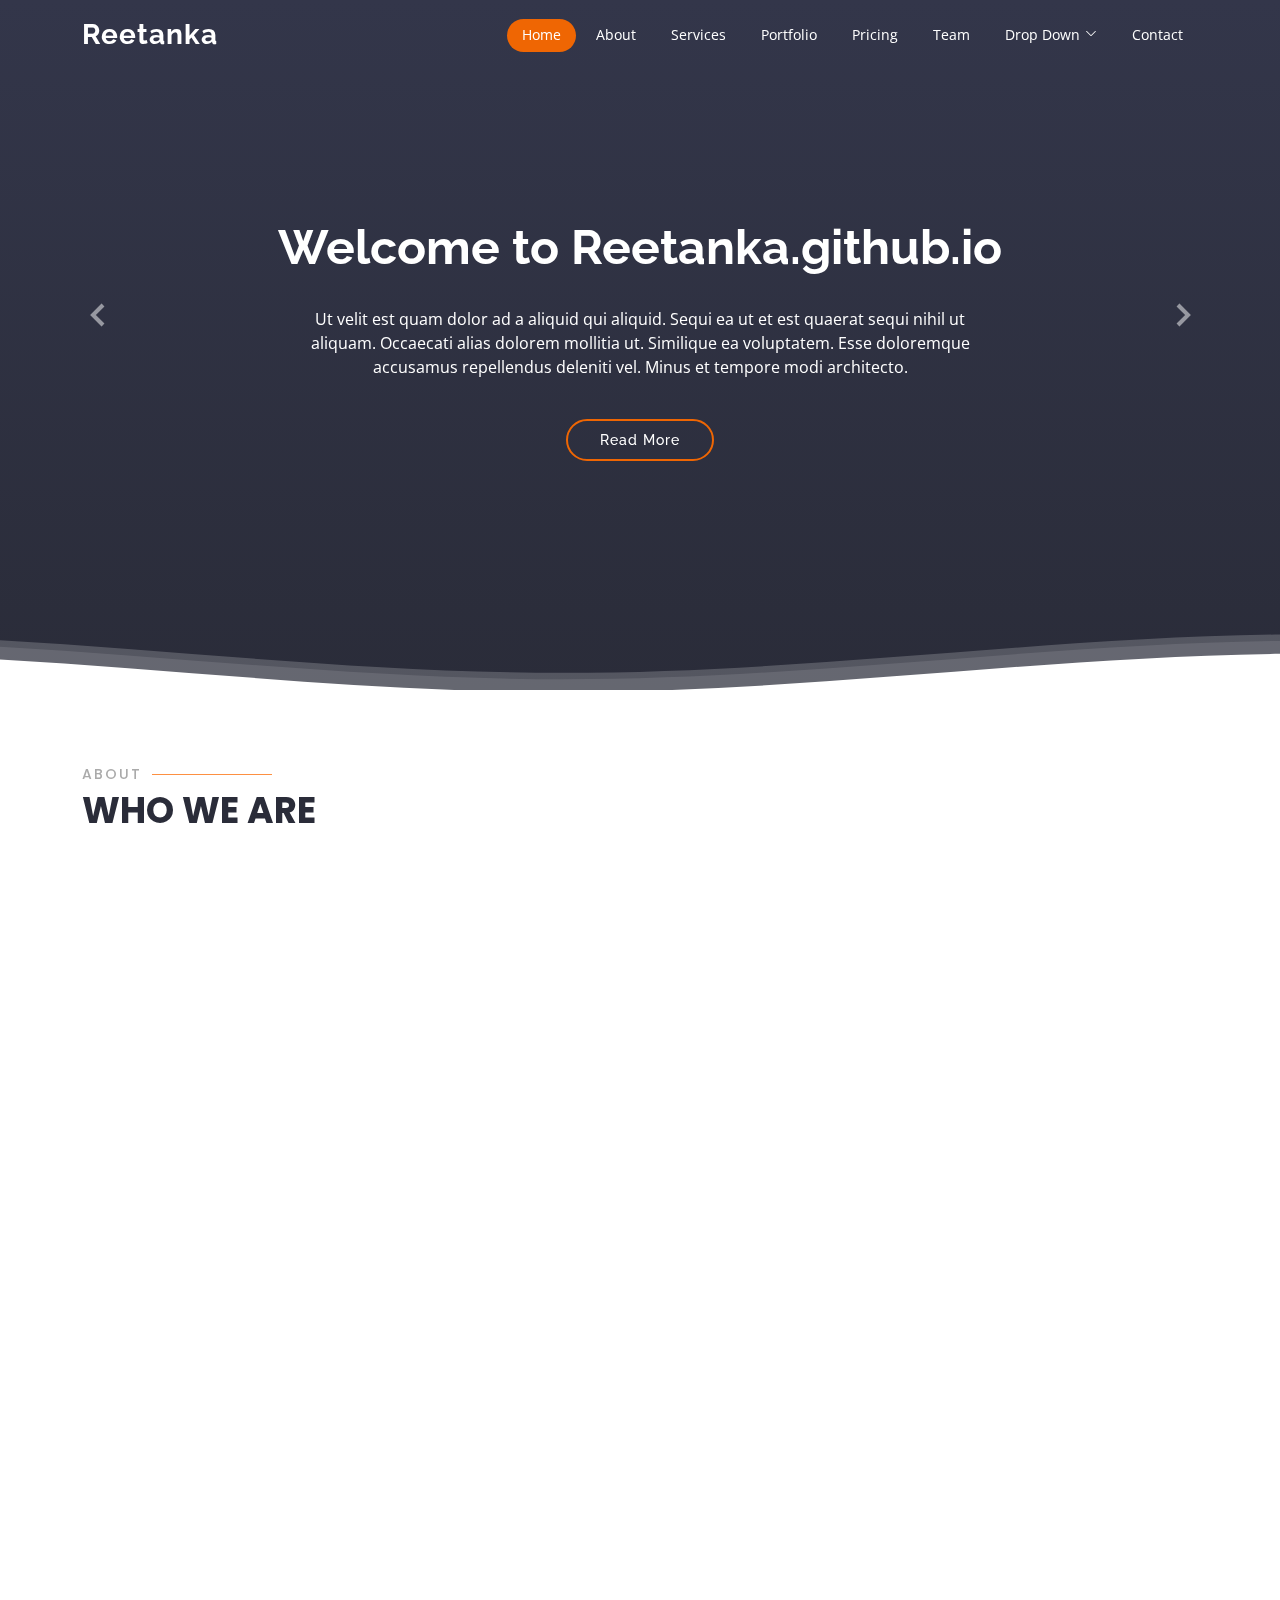
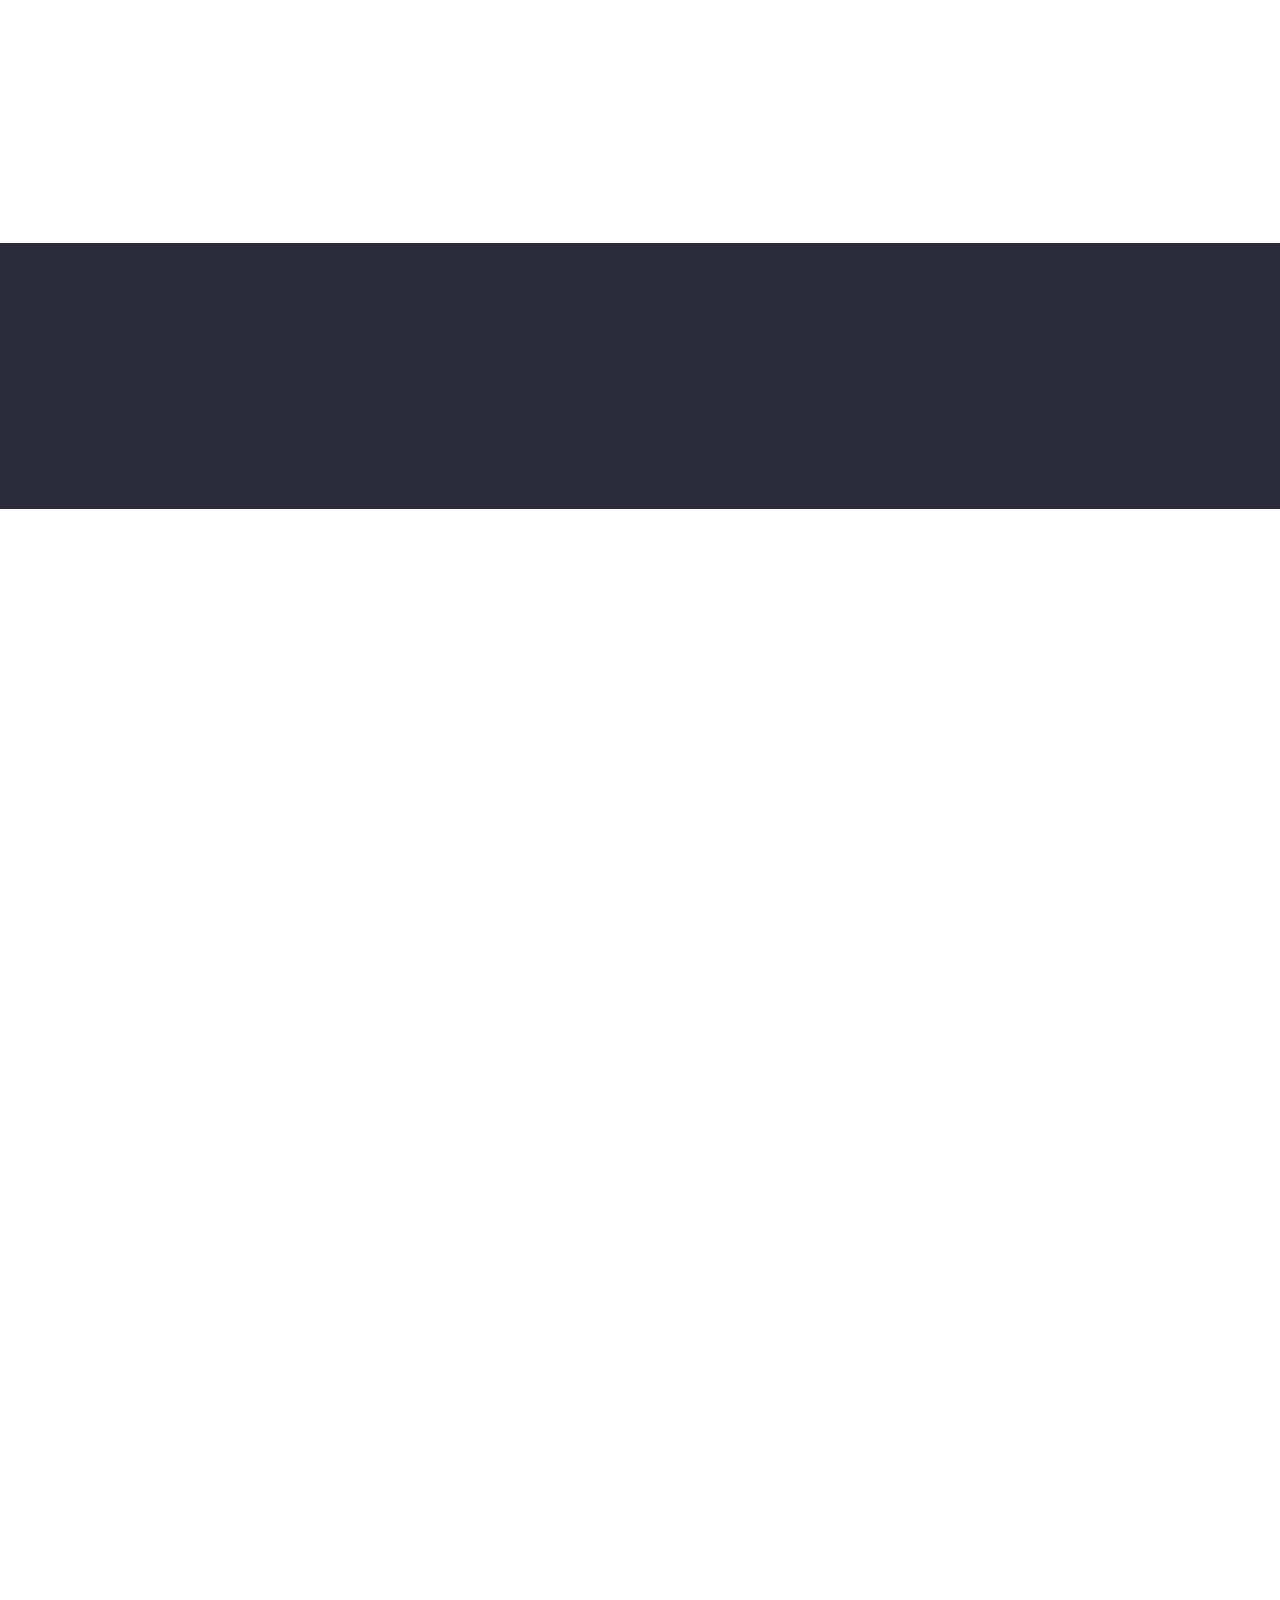
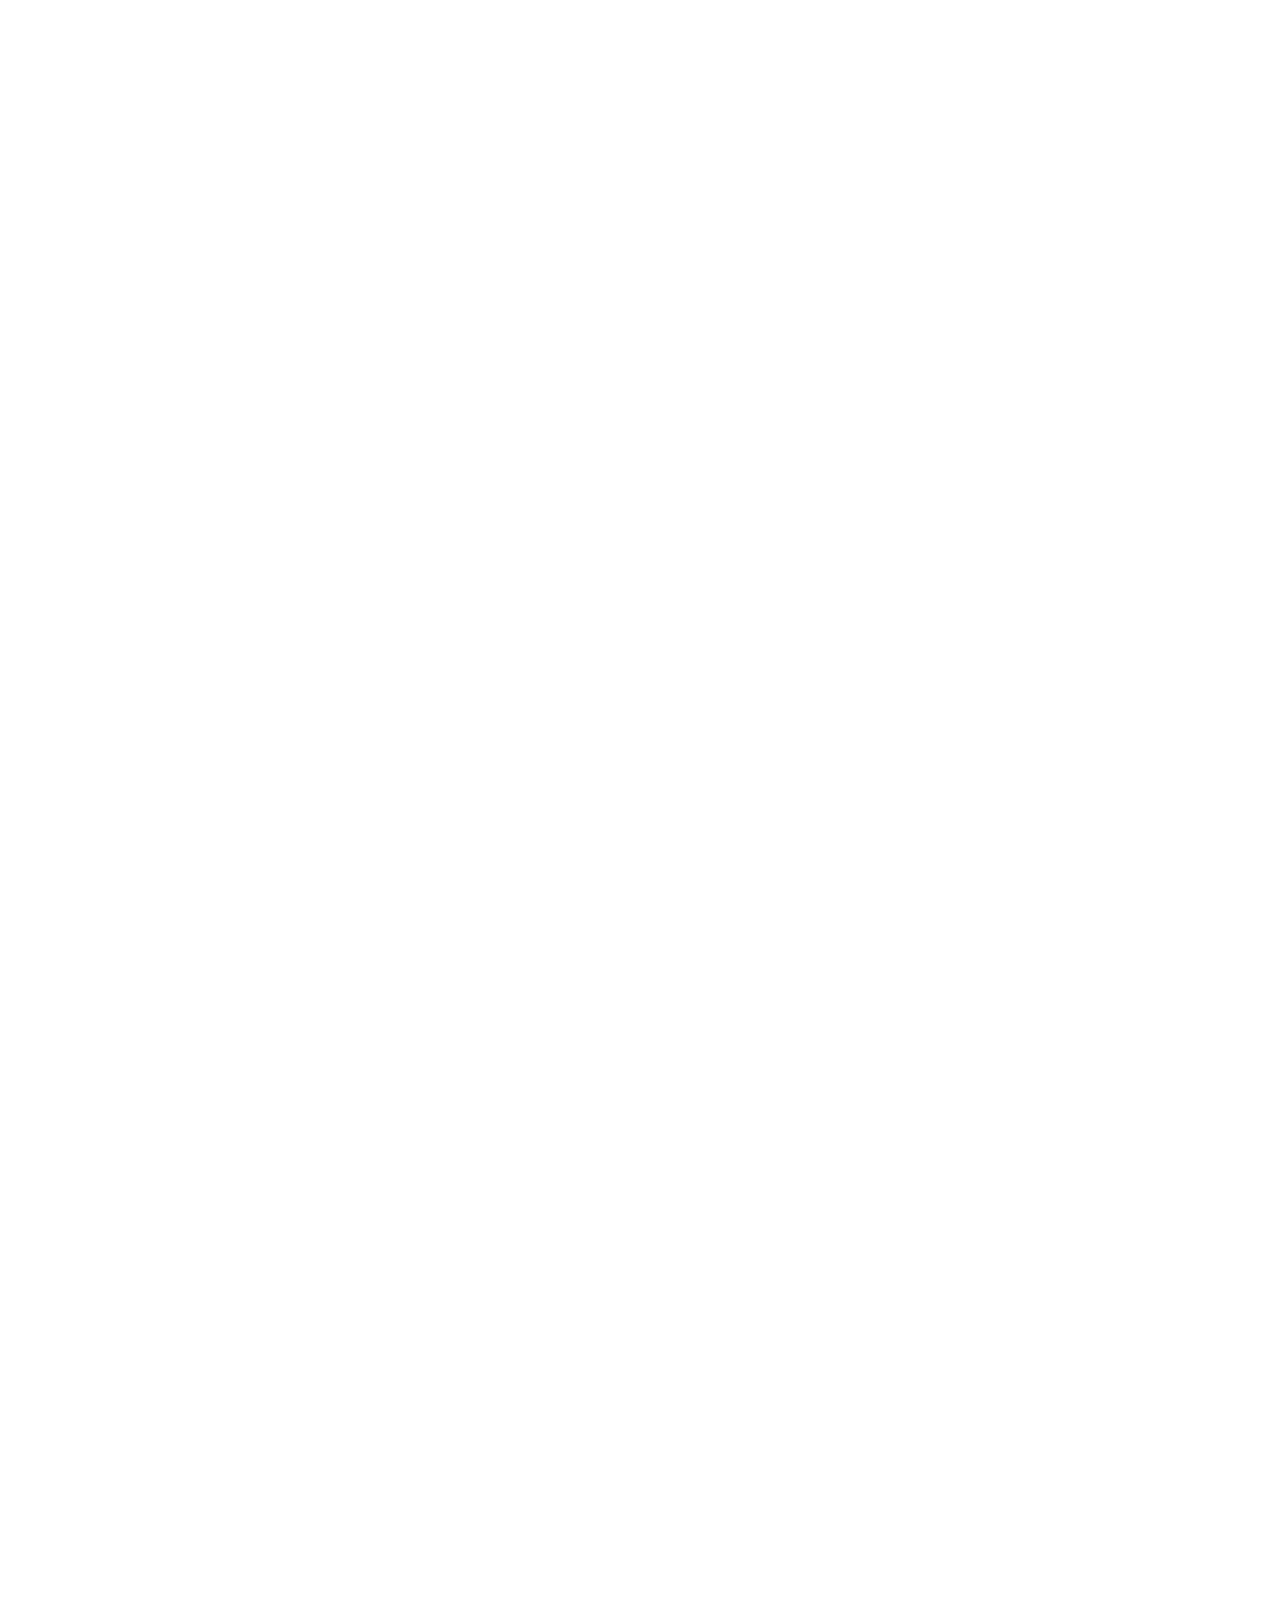
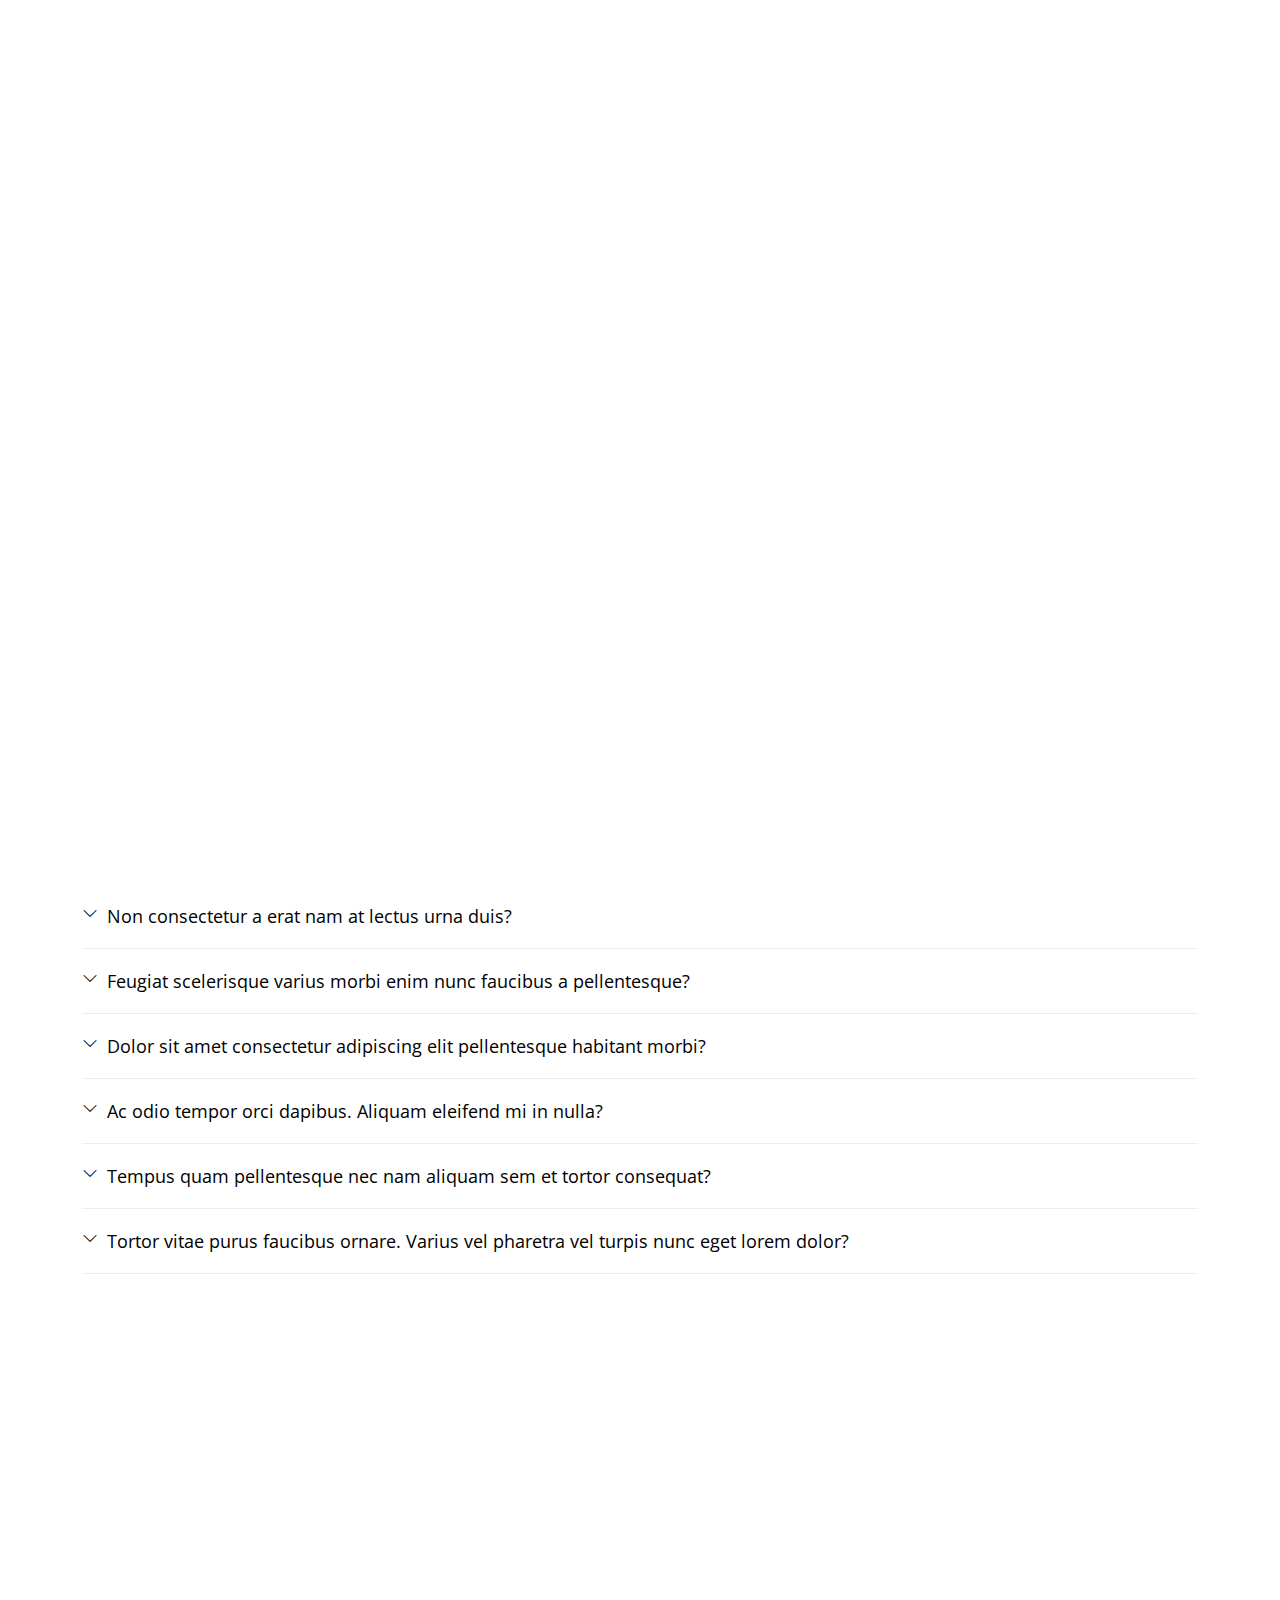
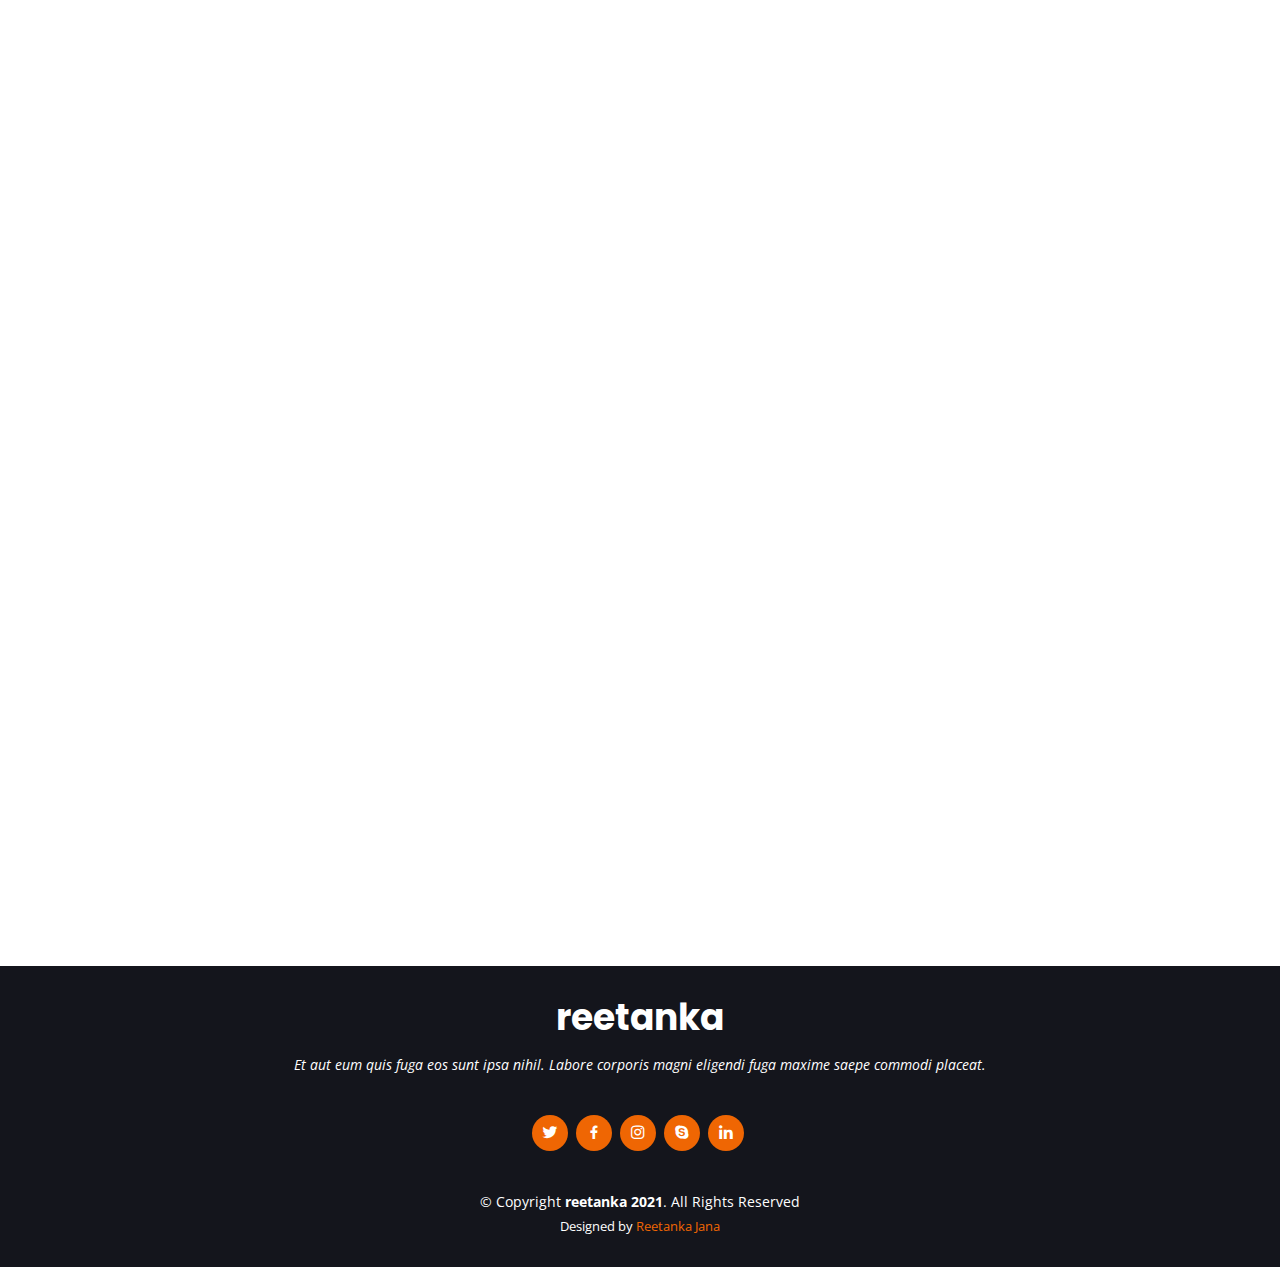
==== index.html @ cdd93f5e "Update Index.html" ====
<!DOCTYPE html>
<html lang="en">

<head>
  <meta charset="utf-8">
  <meta content="width=device-width, initial-scale=1.0" name="viewport">

  <title>Selecao Bootstrap Template - Index</title>
  <meta content="" name="description">
  <meta content="" name="keywords">

  <!-- Favicons -->
  <link href="assets/img/favicon.png" rel="icon">
  <link href="assets/img/apple-touch-icon.png" rel="apple-touch-icon">

  <!-- Google Fonts -->
  <link href="https://fonts.googleapis.com/css?family=Open+Sans:300,300i,400,400i,600,600i,700,700i|Raleway:300,300i,400,400i,500,500i,600,600i,700,700i|Poppins:300,300i,400,400i,500,500i,600,600i,700,700i" rel="stylesheet">

  <!-- Vendor CSS Files -->
  <link href="assets/vendor/animate.css/animate.min.css" rel="stylesheet">
  <link href="assets/vendor/aos/aos.css" rel="stylesheet">
  <link href="assets/vendor/bootstrap/css/bootstrap.min.css" rel="stylesheet">
  <link href="assets/vendor/bootstrap-icons/bootstrap-icons.css" rel="stylesheet">
  <link href="assets/vendor/boxicons/css/boxicons.min.css" rel="stylesheet">
  <link href="assets/vendor/glightbox/css/glightbox.min.css" rel="stylesheet">
  <link href="assets/vendor/remixicon/remixicon.css" rel="stylesheet">
  <link href="assets/vendor/swiper/swiper-bundle.min.css" rel="stylesheet">

  <!-- Template Main CSS File -->
  <link href="assets/css/style.css" rel="stylesheet">

  <!-- =======================================================
  * Template Name: Selecao - v4.6.0
  * Template URL: https://bootstrapmade.com/selecao-bootstrap-template/
  * Author: BootstrapMade.com
  * License: https://bootstrapmade.com/license/
  ======================================================== -->
</head>

<body>

  <!-- ======= Header ======= -->
  <header id="header" class="fixed-top d-flex align-items-center  header-transparent ">
    <div class="container d-flex align-items-center justify-content-between">

      <div class="logo">
        <h1><a href="index.html">Reetanka</a></h1>
        <!-- Uncomment below if you prefer to use an image logo -->
        <!-- <a href="index.html"><img src="assets/img/logo.png" alt="" class="img-fluid"></a>-->
      </div>

      <nav id="navbar" class="navbar">
        <ul>
          <li><a class="nav-link scrollto active" href="#hero">Home</a></li>
          <li><a class="nav-link scrollto" href="#about">About</a></li>
          <li><a class="nav-link scrollto" href="#services">Services</a></li>
          <li><a class="nav-link scrollto " href="#portfolio">Portfolio</a></li>
          <li><a class="nav-link scrollto" href="#pricing">Pricing</a></li>
          <li><a class="nav-link scrollto" href="#team">Team</a></li>
          <li class="dropdown"><a href="#"><span>Drop Down</span> <i class="bi bi-chevron-down"></i></a>
            <ul>
              <li><a href="#">Drop Down 1</a></li>
              <li class="dropdown"><a href="#"><span>Deep Drop Down</span> <i class="bi bi-chevron-right"></i></a>
                <ul>
                  <li><a href="#">Deep Drop Down 1</a></li>
                  <li><a href="#">Deep Drop Down 2</a></li>
                  <li><a href="#">Deep Drop Down 3</a></li>
                  <li><a href="#">Deep Drop Down 4</a></li>
                  <li><a href="#">Deep Drop Down 5</a></li>
                </ul>
              </li>
              <li><a href="#">Drop Down 2</a></li>
              <li><a href="#">Drop Down 3</a></li>
              <li><a href="#">Drop Down 4</a></li>
            </ul>
          </li>
          <li><a class="nav-link scrollto" href="#contact">Contact</a></li>
        </ul>
        <i class="bi bi-list mobile-nav-toggle"></i>
      </nav><!-- .navbar -->

    </div>
  </header><!-- End Header -->

  <!-- ======= Hero Section ======= -->
  <section id="hero" class="d-flex flex-column justify-content-end align-items-center">
    <div id="heroCarousel" data-bs-interval="5000" class="container carousel carousel-fade" data-bs-ride="carousel">

      <!-- Slide 1 -->
      <div class="carousel-item active">
        <div class="carousel-container">
          <h2 class="animate__animated animate__fadeInDown">Welcome to <span> Reetanka.github.io </span></h2>
          <p class="animate__animated fanimate__adeInUp">Ut velit est quam dolor ad a aliquid qui aliquid. Sequi ea ut et est quaerat sequi nihil ut aliquam. Occaecati alias dolorem mollitia ut. Similique ea voluptatem. Esse doloremque accusamus repellendus deleniti vel. Minus et tempore modi architecto.</p>
          <a href="#about" class="btn-get-started animate__animated animate__fadeInUp scrollto">Read More</a>
        </div>
      </div>

      <!-- Slide 2 -->
      <div class="carousel-item">
        <div class="carousel-container">
          <h2 class="animate__animated animate__fadeInDown">Lorem Ipsum Dolor</h2>
          <p class="animate__animated animate__fadeInUp">Ut velit est quam dolor ad a aliquid qui aliquid. Sequi ea ut et est quaerat sequi nihil ut aliquam. Occaecati alias dolorem mollitia ut. Similique ea voluptatem. Esse doloremque accusamus repellendus deleniti vel. Minus et tempore modi architecto.</p>
          <a href="#about" class="btn-get-started animate__animated animate__fadeInUp scrollto">Read More</a>
        </div>
      </div>

      <!-- Slide 3 -->
      <div class="carousel-item">
        <div class="carousel-container">
          <h2 class="animate__animated animate__fadeInDown">Sequi ea ut et est quaerat</h2>
          <p class="animate__animated animate__fadeInUp">Ut velit est quam dolor ad a aliquid qui aliquid. Sequi ea ut et est quaerat sequi nihil ut aliquam. Occaecati alias dolorem mollitia ut. Similique ea voluptatem. Esse doloremque accusamus repellendus deleniti vel. Minus et tempore modi architecto.</p>
          <a href="#about" class="btn-get-started animate__animated animate__fadeInUp scrollto">Read More</a>
        </div>
      </div>

      <a class="carousel-control-prev" href="#heroCarousel" role="button" data-bs-slide="prev">
        <span class="carousel-control-prev-icon bx bx-chevron-left" aria-hidden="true"></span>
      </a>

      <a class="carousel-control-next" href="#heroCarousel" role="button" data-bs-slide="next">
        <span class="carousel-control-next-icon bx bx-chevron-right" aria-hidden="true"></span>
      </a>

    </div>

    <svg class="hero-waves" xmlns="http://www.w3.org/2000/svg" xmlns:xlink="http://www.w3.org/1999/xlink" viewBox="0 24 150 28 " preserveAspectRatio="none">
      <defs>
        <path id="wave-path" d="M-160 44c30 0 58-18 88-18s 58 18 88 18 58-18 88-18 58 18 88 18 v44h-352z">
      </defs>
      <g class="wave1">
        <use xlink:href="#wave-path" x="50" y="3" fill="rgba(255,255,255, .1)">
      </g>
      <g class="wave2">
        <use xlink:href="#wave-path" x="50" y="0" fill="rgba(255,255,255, .2)">
      </g>
      <g class="wave3">
        <use xlink:href="#wave-path" x="50" y="9" fill="#fff">
      </g>
    </svg>

  </section><!-- End Hero -->

  <main id="main">

    <!-- ======= About Section ======= -->
    <section id="about" class="about">
      <div class="container">

        <div class="section-title" data-aos="zoom-out">
          <h2>About</h2>
          <p>Who we are</p>
        </div>

        <div class="row content" data-aos="fade-up">
          <div class="col-lg-6">
            <p>
              Lorem ipsum dolor sit amet, consectetur adipiscing elit, sed do eiusmod tempor incididunt ut labore et dolore
              magna aliqua.
            </p>
            <ul>
              <li><i class="ri-check-double-line"></i> Ullamco laboris nisi ut aliquip ex ea commodo consequat</li>
              <li><i class="ri-check-double-line"></i> Duis aute irure dolor in reprehenderit in voluptate velit</li>
              <li><i class="ri-check-double-line"></i> Ullamco laboris nisi ut aliquip ex ea commodo consequat</li>
            </ul>
          </div>
          <div class="col-lg-6 pt-4 pt-lg-0">
            <p>
              Ullamco laboris nisi ut aliquip ex ea commodo consequat. Duis aute irure dolor in reprehenderit in voluptate
              velit esse cillum dolore eu fugiat nulla pariatur. Excepteur sint occaecat cupidatat non proident, sunt in
              culpa qui officia deserunt mollit anim id est laborum.
            </p>
            <a href="#" class="btn-learn-more">Learn More</a>
          </div>
        </div>

      </div>
    </section><!-- End About Section -->

    <!-- ======= Features Section ======= -->
    <section id="features" class="features">
      <div class="container">

        <ul class="nav nav-tabs row d-flex">
          <li class="nav-item col-3" data-aos="zoom-in">
            <a class="nav-link active show" data-bs-toggle="tab" href="#tab-1">
              <i class="ri-gps-line"></i>
              <h4 class="d-none d-lg-block">Modi sit est dela pireda nest</h4>
            </a>
          </li>
          <li class="nav-item col-3" data-aos="zoom-in" data-aos-delay="100">
            <a class="nav-link" data-bs-toggle="tab" href="#tab-2">
              <i class="ri-body-scan-line"></i>
              <h4 class="d-none d-lg-block">Unde praesenti mara setra le</h4>
            </a>
          </li>
          <li class="nav-item col-3" data-aos="zoom-in" data-aos-delay="200">
            <a class="nav-link" data-bs-toggle="tab" href="#tab-3">
              <i class="ri-sun-line"></i>
              <h4 class="d-none d-lg-block">Pariatur explica nitro dela</h4>
            </a>
          </li>
          <li class="nav-item col-3" data-aos="zoom-in" data-aos-delay="300">
            <a class="nav-link" data-bs-toggle="tab" href="#tab-4">
              <i class="ri-store-line"></i>
              <h4 class="d-none d-lg-block">Nostrum qui dile node</h4>
            </a>
          </li>
        </ul>

        <div class="tab-content" data-aos="fade-up">
          <div class="tab-pane active show" id="tab-1">
            <div class="row">
              <div class="col-lg-6 order-2 order-lg-1 mt-3 mt-lg-0">
                <h3>Voluptatem dignissimos provident quasi corporis voluptates sit assumenda.</h3>
                <p class="fst-italic">
                  Lorem ipsum dolor sit amet, consectetur adipiscing elit, sed do eiusmod tempor incididunt ut labore et dolore
                  magna aliqua.
                </p>
                <ul>
                  <li><i class="ri-check-double-line"></i> Ullamco laboris nisi ut aliquip ex ea commodo consequat.</li>
                  <li><i class="ri-check-double-line"></i> Duis aute irure dolor in reprehenderit in voluptate velit.</li>
                  <li><i class="ri-check-double-line"></i> Ullamco laboris nisi ut aliquip ex ea commodo consequat. Duis aute irure dolor in reprehenderit in voluptate trideta storacalaperda mastiro dolore eu fugiat nulla pariatur.</li>
                </ul>
                <p>
                  Ullamco laboris nisi ut aliquip ex ea commodo consequat. Duis aute irure dolor in reprehenderit in voluptate
                  velit esse cillum dolore eu fugiat nulla pariatur. Excepteur sint occaecat cupidatat non proident, sunt in
                  culpa qui officia deserunt mollit anim id est laborum
                </p>
              </div>
              <div class="col-lg-6 order-1 order-lg-2 text-center">
                <img src="assets/img/features-1.png" alt="" class="img-fluid">
              </div>
            </div>
          </div>
          <div class="tab-pane" id="tab-2">
            <div class="row">
              <div class="col-lg-6 order-2 order-lg-1 mt-3 mt-lg-0">
                <h3>Neque exercitationem debitis soluta quos debitis quo mollitia officia est</h3>
                <p>
                  Ullamco laboris nisi ut aliquip ex ea commodo consequat. Duis aute irure dolor in reprehenderit in voluptate
                  velit esse cillum dolore eu fugiat nulla pariatur. Excepteur sint occaecat cupidatat non proident, sunt in
                  culpa qui officia deserunt mollit anim id est laborum
                </p>
                <p class="fst-italic">
                  Lorem ipsum dolor sit amet, consectetur adipiscing elit, sed do eiusmod tempor incididunt ut labore et dolore
                  magna aliqua.
                </p>
                <ul>
                  <li><i class="ri-check-double-line"></i> Ullamco laboris nisi ut aliquip ex ea commodo consequat.</li>
                  <li><i class="ri-check-double-line"></i> Duis aute irure dolor in reprehenderit in voluptate velit.</li>
                  <li><i class="ri-check-double-line"></i> Provident mollitia neque rerum asperiores dolores quos qui a. Ipsum neque dolor voluptate nisi sed.</li>
                  <li><i class="ri-check-double-line"></i> Ullamco laboris nisi ut aliquip ex ea commodo consequat. Duis aute irure dolor in reprehenderit in voluptate trideta storacalaperda mastiro dolore eu fugiat nulla pariatur.</li>
                </ul>
              </div>
              <div class="col-lg-6 order-1 order-lg-2 text-center">
                <img src="assets/img/features-2.png" alt="" class="img-fluid">
              </div>
            </div>
          </div>
          <div class="tab-pane" id="tab-3">
            <div class="row">
              <div class="col-lg-6 order-2 order-lg-1 mt-3 mt-lg-0">
                <h3>Voluptatibus commodi ut accusamus ea repudiandae ut autem dolor ut assumenda</h3>
                <p>
                  Ullamco laboris nisi ut aliquip ex ea commodo consequat. Duis aute irure dolor in reprehenderit in voluptate
                  velit esse cillum dolore eu fugiat nulla pariatur. Excepteur sint occaecat cupidatat non proident, sunt in
                  culpa qui officia deserunt mollit anim id est laborum
                </p>
                <ul>
                  <li><i class="ri-check-double-line"></i> Ullamco laboris nisi ut aliquip ex ea commodo consequat.</li>
                  <li><i class="ri-check-double-line"></i> Duis aute irure dolor in reprehenderit in voluptate velit.</li>
                  <li><i class="ri-check-double-line"></i> Provident mollitia neque rerum asperiores dolores quos qui a. Ipsum neque dolor voluptate nisi sed.</li>
                </ul>
                <p class="fst-italic">
                  Lorem ipsum dolor sit amet, consectetur adipiscing elit, sed do eiusmod tempor incididunt ut labore et dolore
                  magna aliqua.
                </p>
              </div>
              <div class="col-lg-6 order-1 order-lg-2 text-center">
                <img src="assets/img/features-3.png" alt="" class="img-fluid">
              </div>
            </div>
          </div>
          <div class="tab-pane" id="tab-4">
            <div class="row">
              <div class="col-lg-6 order-2 order-lg-1 mt-3 mt-lg-0">
                <h3>Omnis fugiat ea explicabo sunt dolorum asperiores sequi inventore rerum</h3>
                <p>
                  Ullamco laboris nisi ut aliquip ex ea commodo consequat. Duis aute irure dolor in reprehenderit in voluptate
                  velit esse cillum dolore eu fugiat nulla pariatur. Excepteur sint occaecat cupidatat non proident, sunt in
                  culpa qui officia deserunt mollit anim id est laborum
                </p>
                <p class="fst-italic">
                  Lorem ipsum dolor sit amet, consectetur adipiscing elit, sed do eiusmod tempor incididunt ut labore et dolore
                  magna aliqua.
                </p>
                <ul>
                  <li><i class="ri-check-double-line"></i> Ullamco laboris nisi ut aliquip ex ea commodo consequat.</li>
                  <li><i class="ri-check-double-line"></i> Duis aute irure dolor in reprehenderit in voluptate velit.</li>
                  <li><i class="ri-check-double-line"></i> Ullamco laboris nisi ut aliquip ex ea commodo consequat. Duis aute irure dolor in reprehenderit in voluptate trideta storacalaperda mastiro dolore eu fugiat nulla pariatur.</li>
                </ul>
              </div>
              <div class="col-lg-6 order-1 order-lg-2 text-center">
                <img src="assets/img/features-4.png" alt="" class="img-fluid">
              </div>
            </div>
          </div>
        </div>

      </div>
    </section><!-- End Features Section -->

    <!-- ======= Cta Section ======= -->
    <section id="cta" class="cta">
      <div class="container">

        <div class="row" data-aos="zoom-out">
          <div class="col-lg-9 text-center text-lg-start">
            <h3>Call To Action</h3>
            <p> Duis aute irure dolor in reprehenderit in voluptate velit esse cillum dolore eu fugiat nulla pariatur. Excepteur sint occaecat cupidatat non proident, sunt in culpa qui officia deserunt mollit anim id est laborum.</p>
          </div>
          <div class="col-lg-3 cta-btn-container text-center">
            <a class="cta-btn align-middle" href="#">Call To Action</a>
          </div>
        </div>

      </div>
    </section><!-- End Cta Section -->

    <!-- ======= Services Section ======= -->
    <section id="services" class="services">
      <div class="container">

        <div class="section-title" data-aos="zoom-out">
          <h2>Services</h2>
          <p>What we do offer</p>
        </div>

        <div class="row">
          <div class="col-lg-4 col-md-6">
            <div class="icon-box" data-aos="zoom-in-left">
              <div class="icon"><i class="bi bi-briefcase" style="color: #ff689b;"></i></div>
              <h4 class="title"><a href="">Lorem Ipsum</a></h4>
              <p class="description">Voluptatum deleniti atque corrupti quos dolores et quas molestias excepturi sint occaecati cupiditate non provident</p>
            </div>
          </div>
          <div class="col-lg-4 col-md-6 mt-5 mt-md-0">
            <div class="icon-box" data-aos="zoom-in-left" data-aos-delay="100">
              <div class="icon"><i class="bi bi-book" style="color: #e9bf06;"></i></div>
              <h4 class="title"><a href="">Dolor Sitema</a></h4>
              <p class="description">Minim veniam, quis nostrud exercitation ullamco laboris nisi ut aliquip ex ea commodo consequat tarad limino ata</p>
            </div>
          </div>

          <div class="col-lg-4 col-md-6 mt-5 mt-lg-0 ">
            <div class="icon-box" data-aos="zoom-in-left" data-aos-delay="200">
              <div class="icon"><i class="bi bi-card-checklist" style="color: #3fcdc7;"></i></div>
              <h4 class="title"><a href="">Sed ut perspiciatis</a></h4>
              <p class="description">Duis aute irure dolor in reprehenderit in voluptate velit esse cillum dolore eu fugiat nulla pariatur</p>
            </div>
          </div>
          <div class="col-lg-4 col-md-6 mt-5">
            <div class="icon-box" data-aos="zoom-in-left" data-aos-delay="300">
              <div class="icon"><i class="bi bi-binoculars" style="color:#41cf2e;"></i></div>
              <h4 class="title"><a href="">Magni Dolores</a></h4>
              <p class="description">Excepteur sint occaecat cupidatat non proident, sunt in culpa qui officia deserunt mollit anim id est laborum</p>
            </div>
          </div>

          <div class="col-lg-4 col-md-6 mt-5">
            <div class="icon-box" data-aos="zoom-in-left" data-aos-delay="400">
              <div class="icon"><i class="bi bi-globe" style="color: #d6ff22;"></i></div>
              <h4 class="title"><a href="">Nemo Enim</a></h4>
              <p class="description">At vero eos et accusamus et iusto odio dignissimos ducimus qui blanditiis praesentium voluptatum deleniti atque</p>
            </div>
          </div>
          <div class="col-lg-4 col-md-6 mt-5">
            <div class="icon-box" data-aos="zoom-in-left" data-aos-delay="500">
              <div class="icon"><i class="bi bi-clock" style="color: #4680ff;"></i></div>
              <h4 class="title"><a href="">Eiusmod Tempor</a></h4>
              <p class="description">Et harum quidem rerum facilis est et expedita distinctio. Nam libero tempore, cum soluta nobis est eligendi</p>
            </div>
          </div>
        </div>

      </div>
    </section><!-- End Services Section -->

    <!-- ======= Portfolio Section ======= -->
    <section id="portfolio" class="portfolio">
      <div class="container">

        <div class="section-title" data-aos="zoom-out">
          <h2>Portfolio</h2>
          <p>What we've done</p>
        </div>

        <ul id="portfolio-flters" class="d-flex justify-content-end" data-aos="fade-up">
          <li data-filter="*" class="filter-active">All</li>
          <li data-filter=".filter-app">App</li>
          <li data-filter=".filter-card">Card</li>
          <li data-filter=".filter-web">Web</li>
        </ul>

        <div class="row portfolio-container" data-aos="fade-up">

          <div class="col-lg-4 col-md-6 portfolio-item filter-app">
            <div class="portfolio-img"><img src="assets/img/portfolio/portfolio-1.jpg" class="img-fluid" alt=""></div>
            <div class="portfolio-info">
              <h4>App 1</h4>
              <p>App</p>
              <a href="assets/img/portfolio/portfolio-1.jpg" data-gallery="portfolioGallery" class="portfolio-lightbox preview-link" title="App 1"><i class="bx bx-plus"></i></a>
              <a href="portfolio-details.html" class="details-link" title="More Details"><i class="bx bx-link"></i></a>
            </div>
          </div>

          <div class="col-lg-4 col-md-6 portfolio-item filter-web">
            <div class="portfolio-img"><img src="assets/img/portfolio/portfolio-2.jpg" class="img-fluid" alt=""></div>
            <div class="portfolio-info">
              <h4>Web 3</h4>
              <p>Web</p>
              <a href="assets/img/portfolio/portfolio-2.jpg" data-gallery="portfolioGallery" class="portfolio-lightbox preview-link" title="Web 3"><i class="bx bx-plus"></i></a>
              <a href="portfolio-details.html" class="details-link" title="More Details"><i class="bx bx-link"></i></a>
            </div>
          </div>

          <div class="col-lg-4 col-md-6 portfolio-item filter-app">
            <div class="portfolio-img"><img src="assets/img/portfolio/portfolio-3.jpg" class="img-fluid" alt=""></div>
            <div class="portfolio-info">
              <h4>App 2</h4>
              <p>App</p>
              <a href="assets/img/portfolio/portfolio-3.jpg" data-gallery="portfolioGallery" class="portfolio-lightbox preview-link" title="App 2"><i class="bx bx-plus"></i></a>
              <a href="portfolio-details.html" class="details-link" title="More Details"><i class="bx bx-link"></i></a>
            </div>
          </div>

          <div class="col-lg-4 col-md-6 portfolio-item filter-card">
            <div class="portfolio-img"><img src="assets/img/portfolio/portfolio-4.jpg" class="img-fluid" alt=""></div>
            <div class="portfolio-info">
              <h4>Card 2</h4>
              <p>Card</p>
              <a href="assets/img/portfolio/portfolio-4.jpg" data-gallery="portfolioGallery" class="portfolio-lightbox preview-link" title="Card 2"><i class="bx bx-plus"></i></a>
              <a href="portfolio-details.html" class="details-link" title="More Details"><i class="bx bx-link"></i></a>
            </div>
          </div>

          <div class="col-lg-4 col-md-6 portfolio-item filter-web">
            <div class="portfolio-img"><img src="assets/img/portfolio/portfolio-5.jpg" class="img-fluid" alt=""></div>
            <div class="portfolio-info">
              <h4>Web 2</h4>
              <p>Web</p>
              <a href="assets/img/portfolio/portfolio-5.jpg" data-gallery="portfolioGallery" class="portfolio-lightbox preview-link" title="Web 2"><i class="bx bx-plus"></i></a>
              <a href="portfolio-details.html" class="details-link" title="More Details"><i class="bx bx-link"></i></a>
            </div>
          </div>

          <div class="col-lg-4 col-md-6 portfolio-item filter-app">
            <div class="portfolio-img"><img src="assets/img/portfolio/portfolio-6.jpg" class="img-fluid" alt=""></div>
            <div class="portfolio-info">
              <h4>App 3</h4>
              <p>App</p>
              <a href="assets/img/portfolio/portfolio-6.jpg" data-gallery="portfolioGallery" class="portfolio-lightbox preview-link" title="App 3"><i class="bx bx-plus"></i></a>
              <a href="portfolio-details.html" class="details-link" title="More Details"><i class="bx bx-link"></i></a>
            </div>
          </div>

          <div class="col-lg-4 col-md-6 portfolio-item filter-card">
            <div class="portfolio-img"><img src="assets/img/portfolio/portfolio-7.jpg" class="img-fluid" alt=""></div>
            <div class="portfolio-info">
              <h4>Card 1</h4>
              <p>Card</p>
              <a href="assets/img/portfolio/portfolio-7.jpg" data-gallery="portfolioGallery" class="portfolio-lightbox preview-link" title="Card 1"><i class="bx bx-plus"></i></a>
              <a href="portfolio-details.html" class="details-link" title="More Details"><i class="bx bx-link"></i></a>
            </div>
          </div>

          <div class="col-lg-4 col-md-6 portfolio-item filter-card">
            <div class="portfolio-img"><img src="assets/img/portfolio/portfolio-8.jpg" class="img-fluid" alt=""></div>
            <div class="portfolio-info">
              <h4>Card 3</h4>
              <p>Card</p>
              <a href="assets/img/portfolio/portfolio-8.jpg" data-gallery="portfolioGallery" class="portfolio-lightbox preview-link" title="Card 3"><i class="bx bx-plus"></i></a>
              <a href="portfolio-details.html" class="details-link" title="More Details"><i class="bx bx-link"></i></a>
            </div>
          </div>

          <div class="col-lg-4 col-md-6 portfolio-item filter-web">
            <div class="portfolio-img"><img src="assets/img/portfolio/portfolio-9.jpg" class="img-fluid" alt=""></div>
            <div class="portfolio-info">
              <h4>Web 3</h4>
              <p>Web</p>
              <a href="assets/img/portfolio/portfolio-9.jpg" data-gallery="portfolioGallery" class="portfolio-lightbox preview-link" title="Web 3"><i class="bx bx-plus"></i></a>
              <a href="portfolio-details.html" class="details-link" title="More Details"><i class="bx bx-link"></i></a>
            </div>
          </div>

        </div>

      </div>
    </section><!-- End Portfolio Section -->

    <!-- ======= Testimonials Section ======= -->
    <section id="testimonials" class="testimonials">
      <div class="container">

        <div class="section-title" data-aos="zoom-out">
          <h2>Testimonials</h2>
          <p>What they are saying about us</p>
        </div>

        <div class="testimonials-slider swiper" data-aos="fade-up" data-aos-delay="100">
          <div class="swiper-wrapper">

            <div class="swiper-slide">
              <div class="testimonial-item">
                <p>
                  <i class="bx bxs-quote-alt-left quote-icon-left"></i>
                  Proin iaculis purus consequat sem cure digni ssim donec porttitora entum suscipit rhoncus. Accusantium quam, ultricies eget id, aliquam eget nibh et. Maecen aliquam, risus at semper.
                  <i class="bx bxs-quote-alt-right quote-icon-right"></i>
                </p>
                <img src="assets/img/testimonials/testimonials-1.jpg" class="testimonial-img" alt="">
                <h3>Saul Goodman</h3>
                <h4>Ceo &amp; Founder</h4>
              </div>
            </div><!-- End testimonial item -->

            <div class="swiper-slide">
              <div class="testimonial-item">
                <p>
                  <i class="bx bxs-quote-alt-left quote-icon-left"></i>
                  Export tempor illum tamen malis malis eram quae irure esse labore quem cillum quid cillum eram malis quorum velit fore eram velit sunt aliqua noster fugiat irure amet legam anim culpa.
                  <i class="bx bxs-quote-alt-right quote-icon-right"></i>
                </p>
                <img src="assets/img/testimonials/testimonials-2.jpg" class="testimonial-img" alt="">
                <h3>Sara Wilsson</h3>
                <h4>Designer</h4>
              </div>
            </div><!-- End testimonial item -->

            <div class="swiper-slide">
              <div class="testimonial-item">
                <p>
                  <i class="bx bxs-quote-alt-left quote-icon-left"></i>
                  Enim nisi quem export duis labore cillum quae magna enim sint quorum nulla quem veniam duis minim tempor labore quem eram duis noster aute amet eram fore quis sint minim.
                  <i class="bx bxs-quote-alt-right quote-icon-right"></i>
                </p>
                <img src="assets/img/testimonials/testimonials-3.jpg" class="testimonial-img" alt="">
                <h3>Jena Karlis</h3>
                <h4>Store Owner</h4>
              </div>
            </div><!-- End testimonial item -->

            <div class="swiper-slide">
              <div class="testimonial-item">
                <p>
                  <i class="bx bxs-quote-alt-left quote-icon-left"></i>
                  Fugiat enim eram quae cillum dolore dolor amet nulla culpa multos export minim fugiat minim velit minim dolor enim duis veniam ipsum anim magna sunt elit fore quem dolore labore illum veniam.
                  <i class="bx bxs-quote-alt-right quote-icon-right"></i>
                </p>
                <img src="assets/img/testimonials/testimonials-4.jpg" class="testimonial-img" alt="">
                <h3>Matt Brandon</h3>
                <h4>Freelancer</h4>
              </div>
            </div><!-- End testimonial item -->

            <div class="swiper-slide">
              <div class="testimonial-item">
                <p>
                  <i class="bx bxs-quote-alt-left quote-icon-left"></i>
                  Quis quorum aliqua sint quem legam fore sunt eram irure aliqua veniam tempor noster veniam enim culpa labore duis sunt culpa nulla illum cillum fugiat legam esse veniam culpa fore nisi cillum quid.
                  <i class="bx bxs-quote-alt-right quote-icon-right"></i>
                </p>
                <img src="assets/img/testimonials/testimonials-5.jpg" class="testimonial-img" alt="">
                <h3>John Larson</h3>
                <h4>Entrepreneur</h4>
              </div>
            </div><!-- End testimonial item -->

          </div>
          <div class="swiper-pagination"></div>
        </div>

      </div>
    </section><!-- End Testimonials Section -->

    <!-- ======= Pricing Section ======= -->
    <section id="pricing" class="pricing">
      <div class="container">

        <div class="section-title" data-aos="zoom-out">
          <h2>Pricing</h2>
          <p>Our Competing Prices</p>
        </div>

        <div class="row">

          <div class="col-lg-3 col-md-6">
            <div class="box" data-aos="zoom-in">
              <h3>Free</h3>
              <h4><sup>$</sup>0<span> / month</span></h4>
              <ul>
                <li>Aida dere</li>
                <li>Nec feugiat nisl</li>
                <li>Nulla at volutpat dola</li>
                <li class="na">Pharetra massa</li>
                <li class="na">Massa ultricies mi</li>
              </ul>
              <div class="btn-wrap">
                <a href="#" class="btn-buy">Buy Now</a>
              </div>
            </div>
          </div>

          <div class="col-lg-3 col-md-6 mt-4 mt-md-0">
            <div class="box featured" data-aos="zoom-in" data-aos-delay="100">
              <h3>Business</h3>
              <h4><sup>$</sup>19<span> / month</span></h4>
              <ul>
                <li>Aida dere</li>
                <li>Nec feugiat nisl</li>
                <li>Nulla at volutpat dola</li>
                <li>Pharetra massa</li>
                <li class="na">Massa ultricies mi</li>
              </ul>
              <div class="btn-wrap">
                <a href="#" class="btn-buy">Buy Now</a>
              </div>
            </div>
          </div>

          <div class="col-lg-3 col-md-6 mt-4 mt-lg-0">
            <div class="box" data-aos="zoom-in" data-aos-delay="200">
              <h3>Developer</h3>
              <h4><sup>$</sup>29<span> / month</span></h4>
              <ul>
                <li>Aida dere</li>
                <li>Nec feugiat nisl</li>
                <li>Nulla at volutpat dola</li>
                <li>Pharetra massa</li>
                <li>Massa ultricies mi</li>
              </ul>
              <div class="btn-wrap">
                <a href="#" class="btn-buy">Buy Now</a>
              </div>
            </div>
          </div>

          <div class="col-lg-3 col-md-6 mt-4 mt-lg-0">
            <div class="box" data-aos="zoom-in" data-aos-delay="300">
              <span class="advanced">Advanced</span>
              <h3>Ultimate</h3>
              <h4><sup>$</sup>49<span> / month</span></h4>
              <ul>
                <li>Aida dere</li>
                <li>Nec feugiat nisl</li>
                <li>Nulla at volutpat dola</li>
                <li>Pharetra massa</li>
                <li>Massa ultricies mi</li>
              </ul>
              <div class="btn-wrap">
                <a href="#" class="btn-buy">Buy Now</a>
              </div>
            </div>
          </div>

        </div>

      </div>
    </section><!-- End Pricing Section -->

    <!-- ======= F.A.Q Section ======= -->
    <section id="faq" class="faq">
      <div class="container">

        <div class="section-title" data-aos="zoom-out">
          <h2>F.A.Q</h2>
          <p>Frequently Asked Questions</p>
        </div>

        <ul class="faq-list">

          <li>
            <div data-bs-toggle="collapse" class="collapsed question" href="#faq1">Non consectetur a erat nam at lectus urna duis? <i class="bi bi-chevron-down icon-show"></i><i class="bi bi-chevron-up icon-close"></i></div>
            <div id="faq1" class="collapse" data-bs-parent=".faq-list">
              <p>
                Feugiat pretium nibh ipsum consequat. Tempus iaculis urna id volutpat lacus laoreet non curabitur gravida. Venenatis lectus magna fringilla urna porttitor rhoncus dolor purus non.
              </p>
            </div>
          </li>

          <li>
            <div data-bs-toggle="collapse" href="#faq2" class="collapsed question">Feugiat scelerisque varius morbi enim nunc faucibus a pellentesque? <i class="bi bi-chevron-down icon-show"></i><i class="bi bi-chevron-up icon-close"></i></div>
            <div id="faq2" class="collapse" data-bs-parent=".faq-list">
              <p>
                Dolor sit amet consectetur adipiscing elit pellentesque habitant morbi. Id interdum velit laoreet id donec ultrices. Fringilla phasellus faucibus scelerisque eleifend donec pretium. Est pellentesque elit ullamcorper dignissim. Mauris ultrices eros in cursus turpis massa tincidunt dui.
              </p>
            </div>
          </li>

          <li>
            <div data-bs-toggle="collapse" href="#faq3" class="collapsed question">Dolor sit amet consectetur adipiscing elit pellentesque habitant morbi? <i class="bi bi-chevron-down icon-show"></i><i class="bi bi-chevron-up icon-close"></i></div>
            <div id="faq3" class="collapse" data-bs-parent=".faq-list">
              <p>
                Eleifend mi in nulla posuere sollicitudin aliquam ultrices sagittis orci. Faucibus pulvinar elementum integer enim. Sem nulla pharetra diam sit amet nisl suscipit. Rutrum tellus pellentesque eu tincidunt. Lectus urna duis convallis convallis tellus. Urna molestie at elementum eu facilisis sed odio morbi quis
              </p>
            </div>
          </li>

          <li>
            <div data-bs-toggle="collapse" href="#faq4" class="collapsed question">Ac odio tempor orci dapibus. Aliquam eleifend mi in nulla? <i class="bi bi-chevron-down icon-show"></i><i class="bi bi-chevron-up icon-close"></i></div>
            <div id="faq4" class="collapse" data-bs-parent=".faq-list">
              <p>
                Dolor sit amet consectetur adipiscing elit pellentesque habitant morbi. Id interdum velit laoreet id donec ultrices. Fringilla phasellus faucibus scelerisque eleifend donec pretium. Est pellentesque elit ullamcorper dignissim. Mauris ultrices eros in cursus turpis massa tincidunt dui.
              </p>
            </div>
          </li>

          <li>
            <div data-bs-toggle="collapse" href="#faq5" class="collapsed question">Tempus quam pellentesque nec nam aliquam sem et tortor consequat? <i class="bi bi-chevron-down icon-show"></i><i class="bi bi-chevron-up icon-close"></i></div>
            <div id="faq5" class="collapse" data-bs-parent=".faq-list">
              <p>
                Molestie a iaculis at erat pellentesque adipiscing commodo. Dignissim suspendisse in est ante in. Nunc vel risus commodo viverra maecenas accumsan. Sit amet nisl suscipit adipiscing bibendum est. Purus gravida quis blandit turpis cursus in
              </p>
            </div>
          </li>

          <li>
            <div data-bs-toggle="collapse" href="#faq6" class="collapsed question">Tortor vitae purus faucibus ornare. Varius vel pharetra vel turpis nunc eget lorem dolor? <i class="bi bi-chevron-down icon-show"></i><i class="bi bi-chevron-up icon-close"></i></div>
            <div id="faq6" class="collapse" data-bs-parent=".faq-list">
              <p>
                Laoreet sit amet cursus sit amet dictum sit amet justo. Mauris vitae ultricies leo integer malesuada nunc vel. Tincidunt eget nullam non nisi est sit amet. Turpis nunc eget lorem dolor sed. Ut venenatis tellus in metus vulputate eu scelerisque. Pellentesque diam volutpat commodo sed egestas egestas fringilla phasellus faucibus. Nibh tellus molestie nunc non blandit massa enim nec.
              </p>
            </div>
          </li>

        </ul>

      </div>
    </section><!-- End F.A.Q Section -->

    <!-- ======= Team Section ======= -->
    <section id="team" class="team">
      <div class="container">

        <div class="section-title" data-aos="zoom-out">
          <h2>Team</h2>
          <p>Our Hardworking Team</p>
        </div>

        <div class="row">

          <div class="col-lg-3 col-md-6 d-flex align-items-stretch">
            <div class="member" data-aos="fade-up">
              <div class="member-img">
                <img src="assets/img/team/team-1.jpg" class="img-fluid" alt="">
                <div class="social">
                  <a href=""><i class="bi bi-twitter"></i></a>
                  <a href=""><i class="bi bi-facebook"></i></a>
                  <a href=""><i class="bi bi-instagram"></i></a>
                  <a href=""><i class="bi bi-linkedin"></i></a>
                </div>
              </div>
              <div class="member-info">
                <h4>Walter White</h4>
                <span>Chief Executive Officer</span>
              </div>
            </div>
          </div>

          <div class="col-lg-3 col-md-6 d-flex align-items-stretch">
            <div class="member" data-aos="fade-up" data-aos-delay="100">
              <div class="member-img">
                <img src="assets/img/team/team-2.jpg" class="img-fluid" alt="">
                <div class="social">
                  <a href=""><i class="bi bi-twitter"></i></a>
                  <a href=""><i class="bi bi-facebook"></i></a>
                  <a href=""><i class="bi bi-instagram"></i></a>
                  <a href=""><i class="bi bi-linkedin"></i></a>
                </div>
              </div>
              <div class="member-info">
                <h4>Sarah Jhonson</h4>
                <span>Product Manager</span>
              </div>
            </div>
          </div>

          <div class="col-lg-3 col-md-6 d-flex align-items-stretch">
            <div class="member" data-aos="fade-up" data-aos-delay="200">
              <div class="member-img">
                <img src="assets/img/team/team-3.jpg" class="img-fluid" alt="">
                <div class="social">
                  <a href=""><i class="bi bi-twitter"></i></a>
                  <a href=""><i class="bi bi-facebook"></i></a>
                  <a href=""><i class="bi bi-instagram"></i></a>
                  <a href=""><i class="bi bi-linkedin"></i></a>
                </div>
              </div>
              <div class="member-info">
                <h4>William Anderson</h4>
                <span>CTO</span>
              </div>
            </div>
          </div>

          <div class="col-lg-3 col-md-6 d-flex align-items-stretch">
            <div class="member" data-aos="fade-up" data-aos-delay="300">
              <div class="member-img">
                <img src="assets/img/team/team-4.jpg" class="img-fluid" alt="">
                <div class="social">
                  <a href=""><i class="bi bi-twitter"></i></a>
                  <a href=""><i class="bi bi-facebook"></i></a>
                  <a href=""><i class="bi bi-instagram"></i></a>
                  <a href=""><i class="bi bi-linkedin"></i></a>
                </div>
              </div>
              <div class="member-info">
                <h4>Amanda Jepson</h4>
                <span>Accountant</span>
              </div>
            </div>
          </div>

        </div>

      </div>
    </section><!-- End Team Section -->

    <!-- ======= Contact Section ======= -->
    <section id="contact" class="contact">
      <div class="container">

        <div class="section-title" data-aos="zoom-out">
          <h2>Contact</h2>
          <p>Contact Us</p>
        </div>

        <div class="row mt-5">

          <div class="col-lg-4" data-aos="fade-right">
            <div class="info">
              <div class="address">
                <i class="bi bi-geo-alt"></i>
                <h4>Location:</h4>
                <p>A108 Adam Street, New York, NY 535022</p>
              </div>

              <div class="email">
                <i class="bi bi-envelope"></i>
                <h4>Email:</h4>
                <p>info@example.com</p>
              </div>

              <div class="phone">
                <i class="bi bi-phone"></i>
                <h4>Call:</h4>
                <p>+1 5589 55488 55s</p>
              </div>

            </div>

          </div>

          <div class="col-lg-8 mt-5 mt-lg-0" data-aos="fade-left">

            <form action="forms/contact.php" method="post" role="form" class="php-email-form">
              <div class="row">
                <div class="col-md-6 form-group">
                  <input type="text" name="name" class="form-control" id="name" placeholder="Your Name" required>
                </div>
                <div class="col-md-6 form-group mt-3 mt-md-0">
                  <input type="email" class="form-control" name="email" id="email" placeholder="Your Email" required>
                </div>
              </div>
              <div class="form-group mt-3">
                <input type="text" class="form-control" name="subject" id="subject" placeholder="Subject" required>
              </div>
              <div class="form-group mt-3">
                <textarea class="form-control" name="message" rows="5" placeholder="Message" required></textarea>
              </div>
              <div class="my-3">
                <div class="loading">Loading</div>
                <div class="error-message"></div>
                <div class="sent-message">Your message has been sent. Thank you!</div>
              </div>
              <div class="text-center"><button type="submit">Send Message</button></div>
            </form>

          </div>

        </div>

      </div>
    </section><!-- End Contact Section -->

  </main><!-- End #main -->

  <!-- ======= Footer ======= -->
  <footer id="footer">
    <div class="container">
      <h3>reetanka</h3>
      <p>Et aut eum quis fuga eos sunt ipsa nihil. Labore corporis magni eligendi fuga maxime saepe commodi placeat.</p>
      <div class="social-links">
        <a href="#" class="twitter"><i class="bx bxl-twitter"></i></a>
        <a href="#" class="facebook"><i class="bx bxl-facebook"></i></a>
        <a href="#" class="instagram"><i class="bx bxl-instagram"></i></a>
        <a href="#" class="google-plus"><i class="bx bxl-skype"></i></a>
        <a href="#" class="linkedin"><i class="bx bxl-linkedin"></i></a>
      </div>
      <div class="copyright">
        &copy; Copyright <strong><span> reetanka 2021</span></strong>. All Rights Reserved
      </div>
      <div class="credits">
        <!-- All the links in the footer should remain intact. -->
        <!-- You can delete the links only if you purchased the pro version. -->
        <!-- Licensing information: https://bootstrapmade.com/license/ -->
        <!-- Purchase the pro version with working PHP/AJAX contact form: https://bootstrapmade.com/selecao-bootstrap-template/ -->
        Designed by <a href="https://www.linkedin.com/in/reetanka-jana/">Reetanka Jana</a>
      </div>
    </div>
  </footer><!-- End Footer -->

  <a href="#" class="back-to-top d-flex align-items-center justify-content-center"><i class="bi bi-arrow-up-short"></i></a>

  <!-- Vendor JS Files -->
  <script src="assets/vendor/aos/aos.js"></script>
  <script src="assets/vendor/bootstrap/js/bootstrap.bundle.min.js"></script>
  <script src="assets/vendor/glightbox/js/glightbox.min.js"></script>
  <script src="assets/vendor/isotope-layout/isotope.pkgd.min.js"></script>
  <script src="assets/vendor/php-email-form/validate.js"></script>
  <script src="assets/vendor/swiper/swiper-bundle.min.js"></script>

  <!-- Template Main JS File -->
  <script src="assets/js/main.js"></script>

</body>

</html>
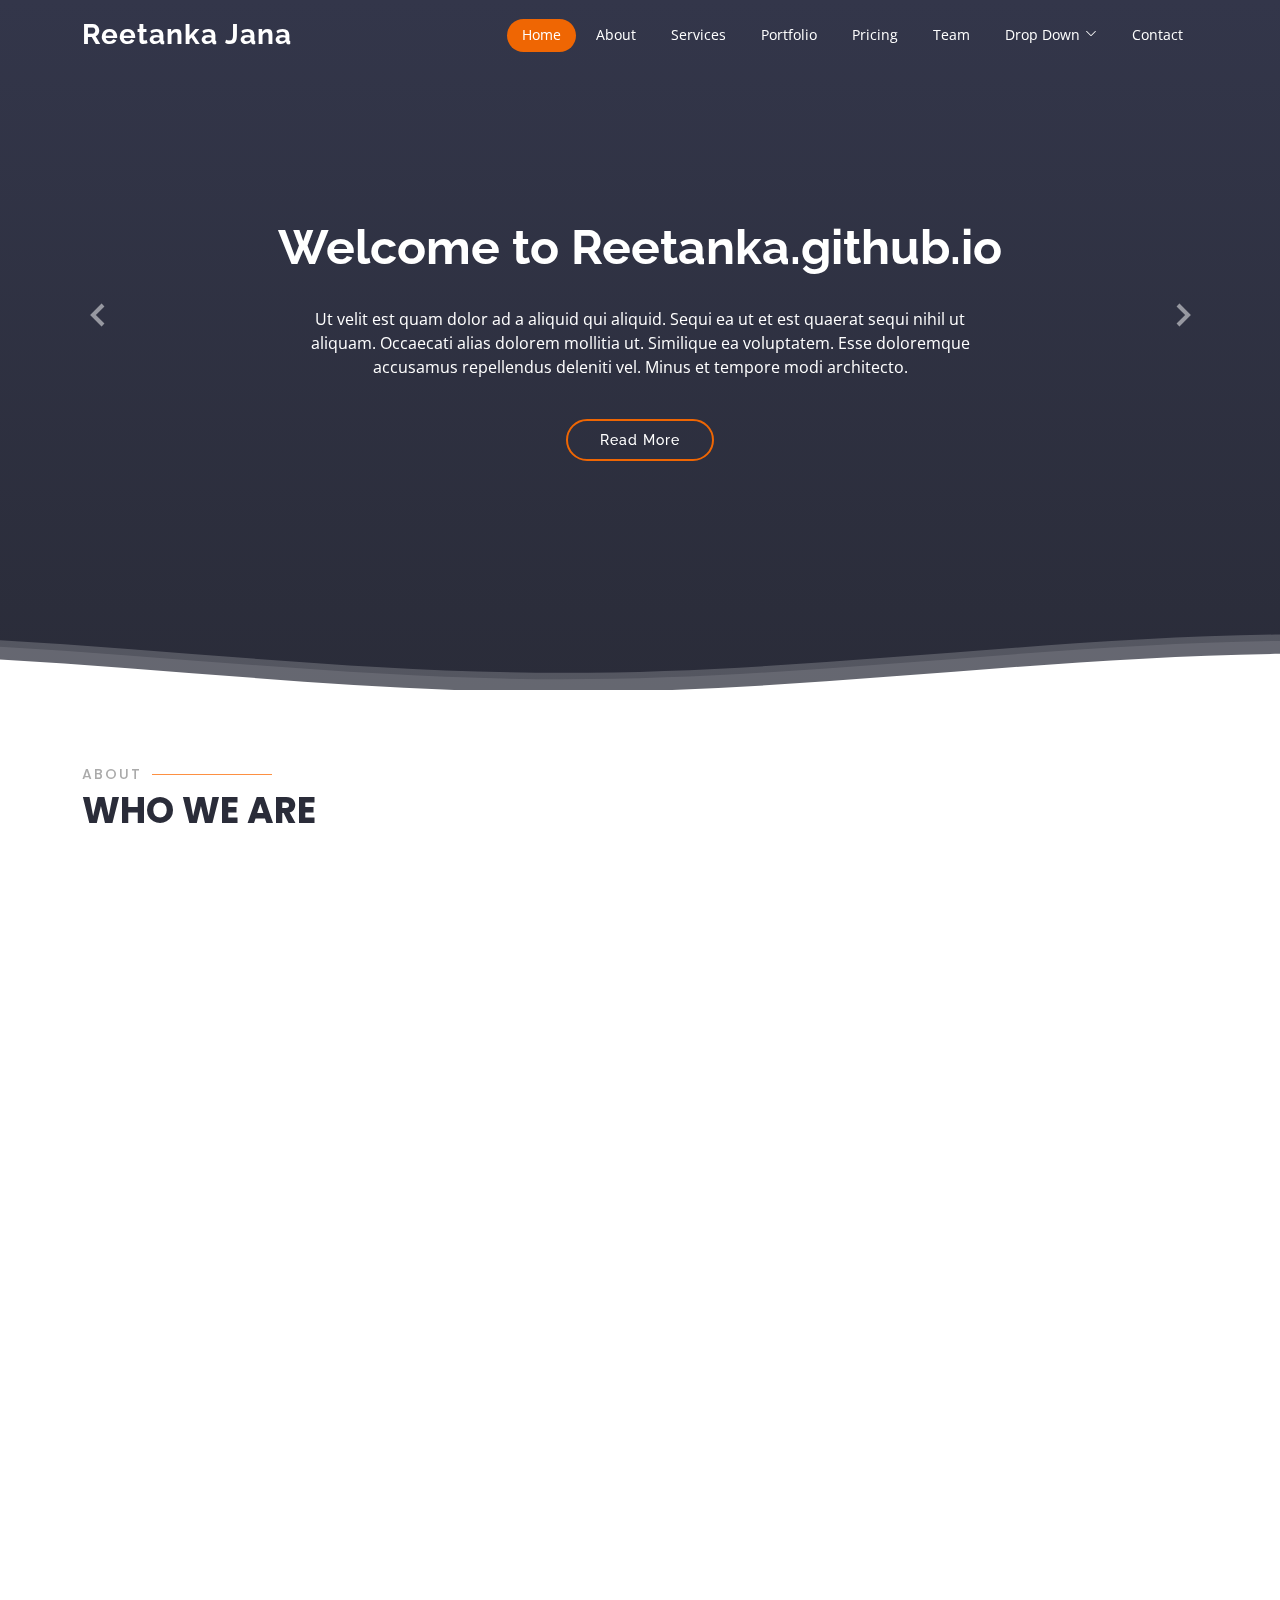
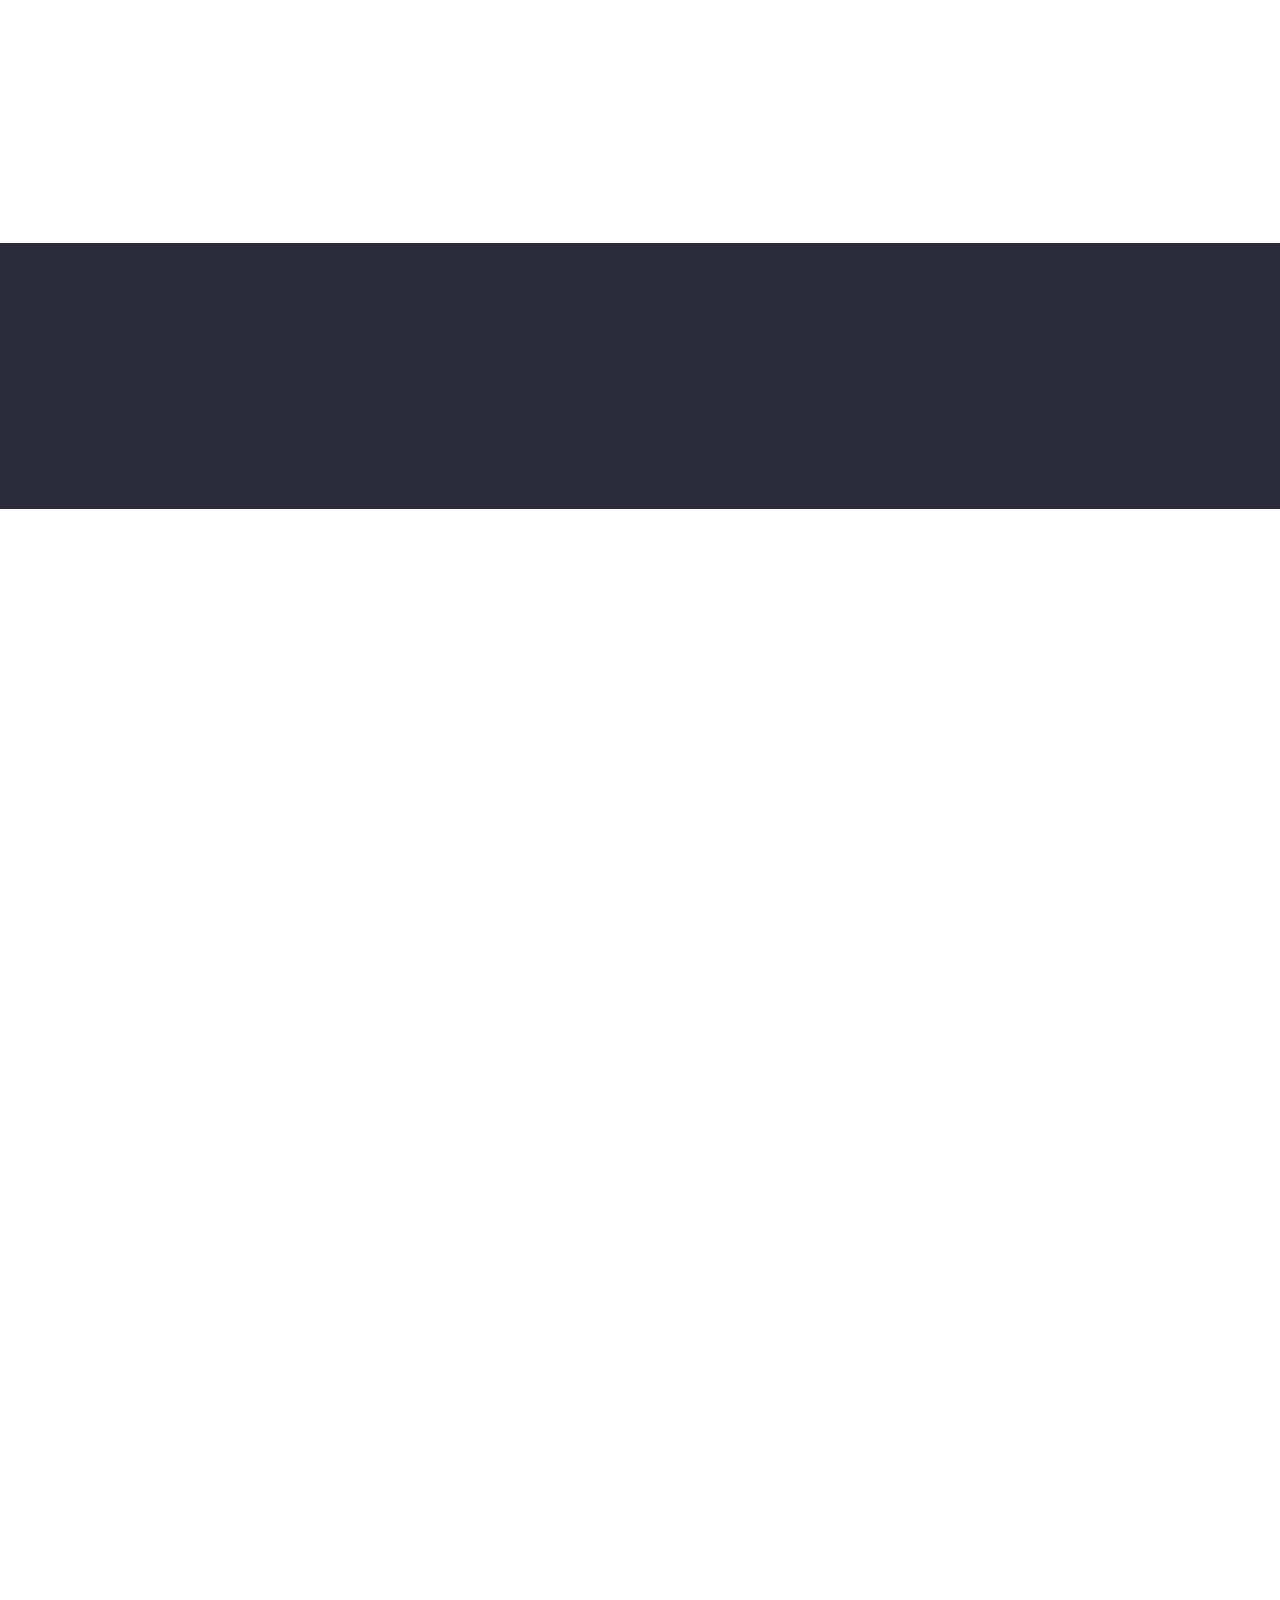
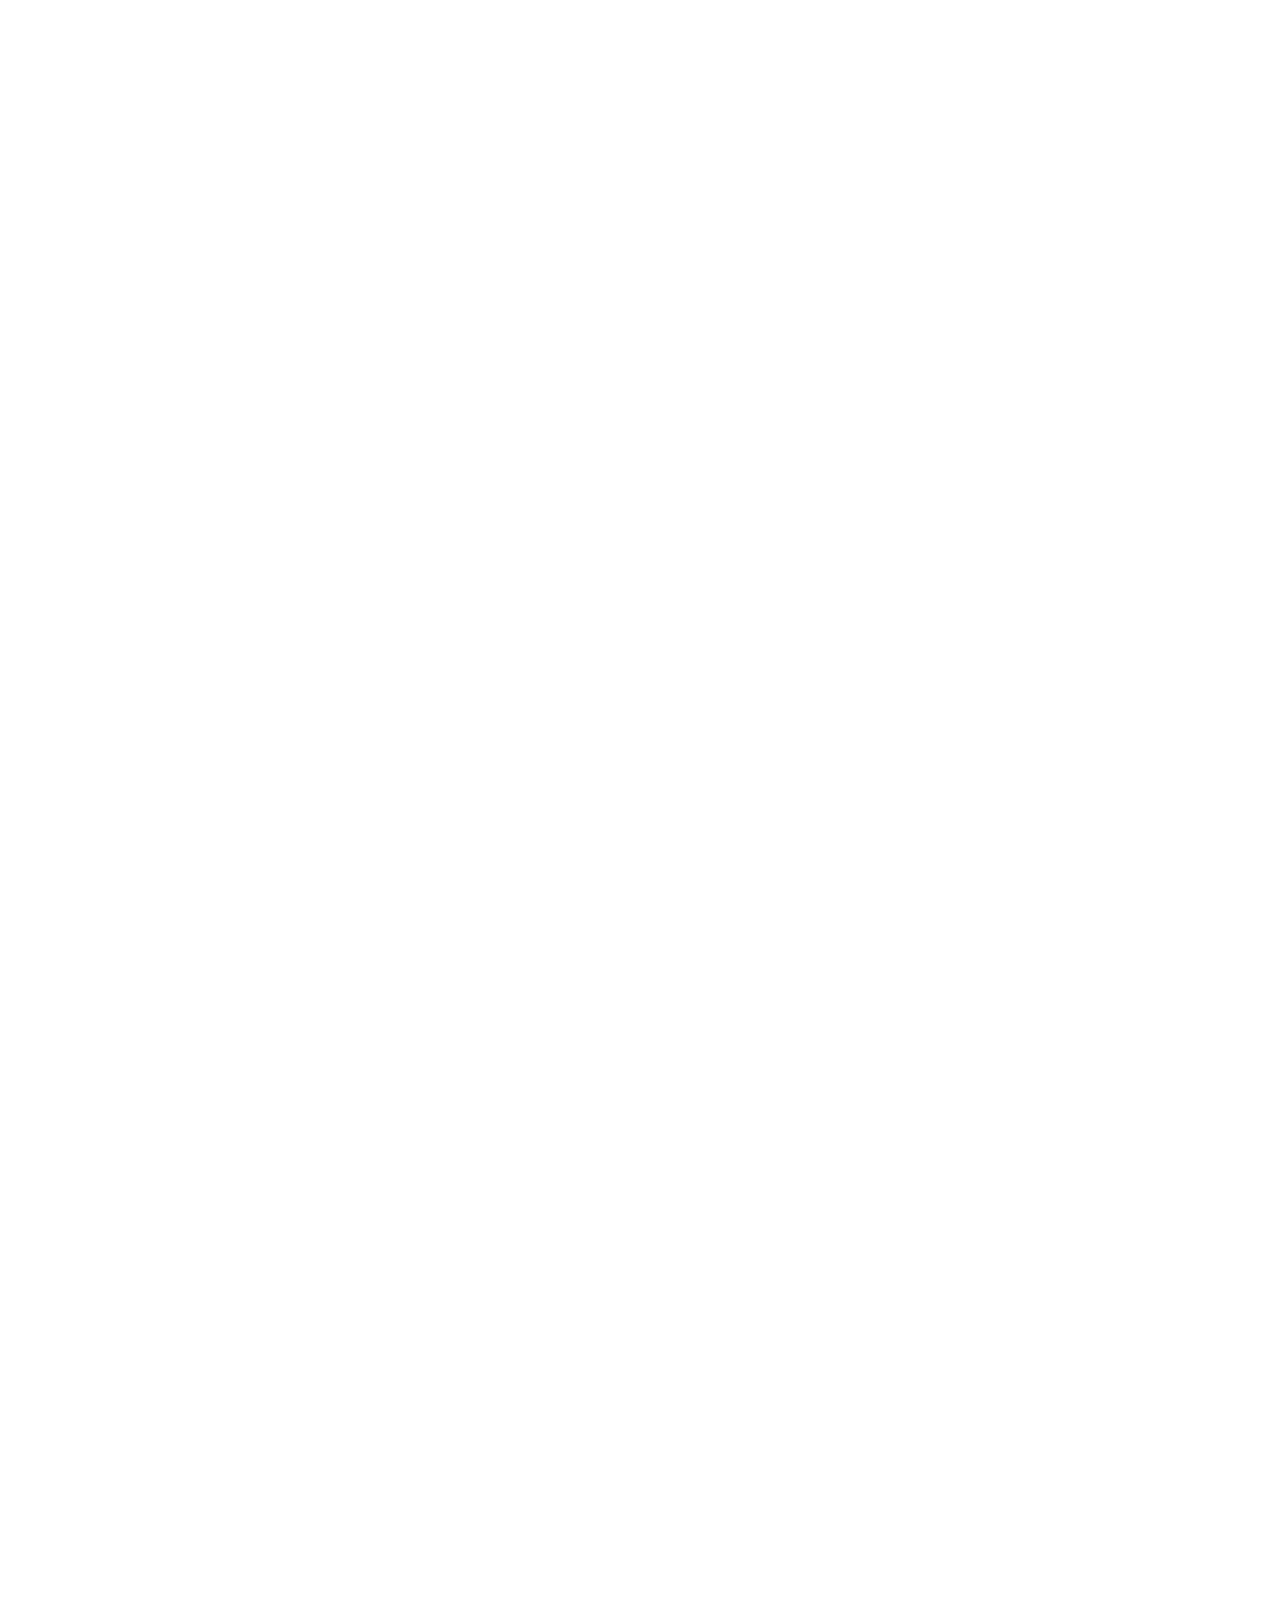
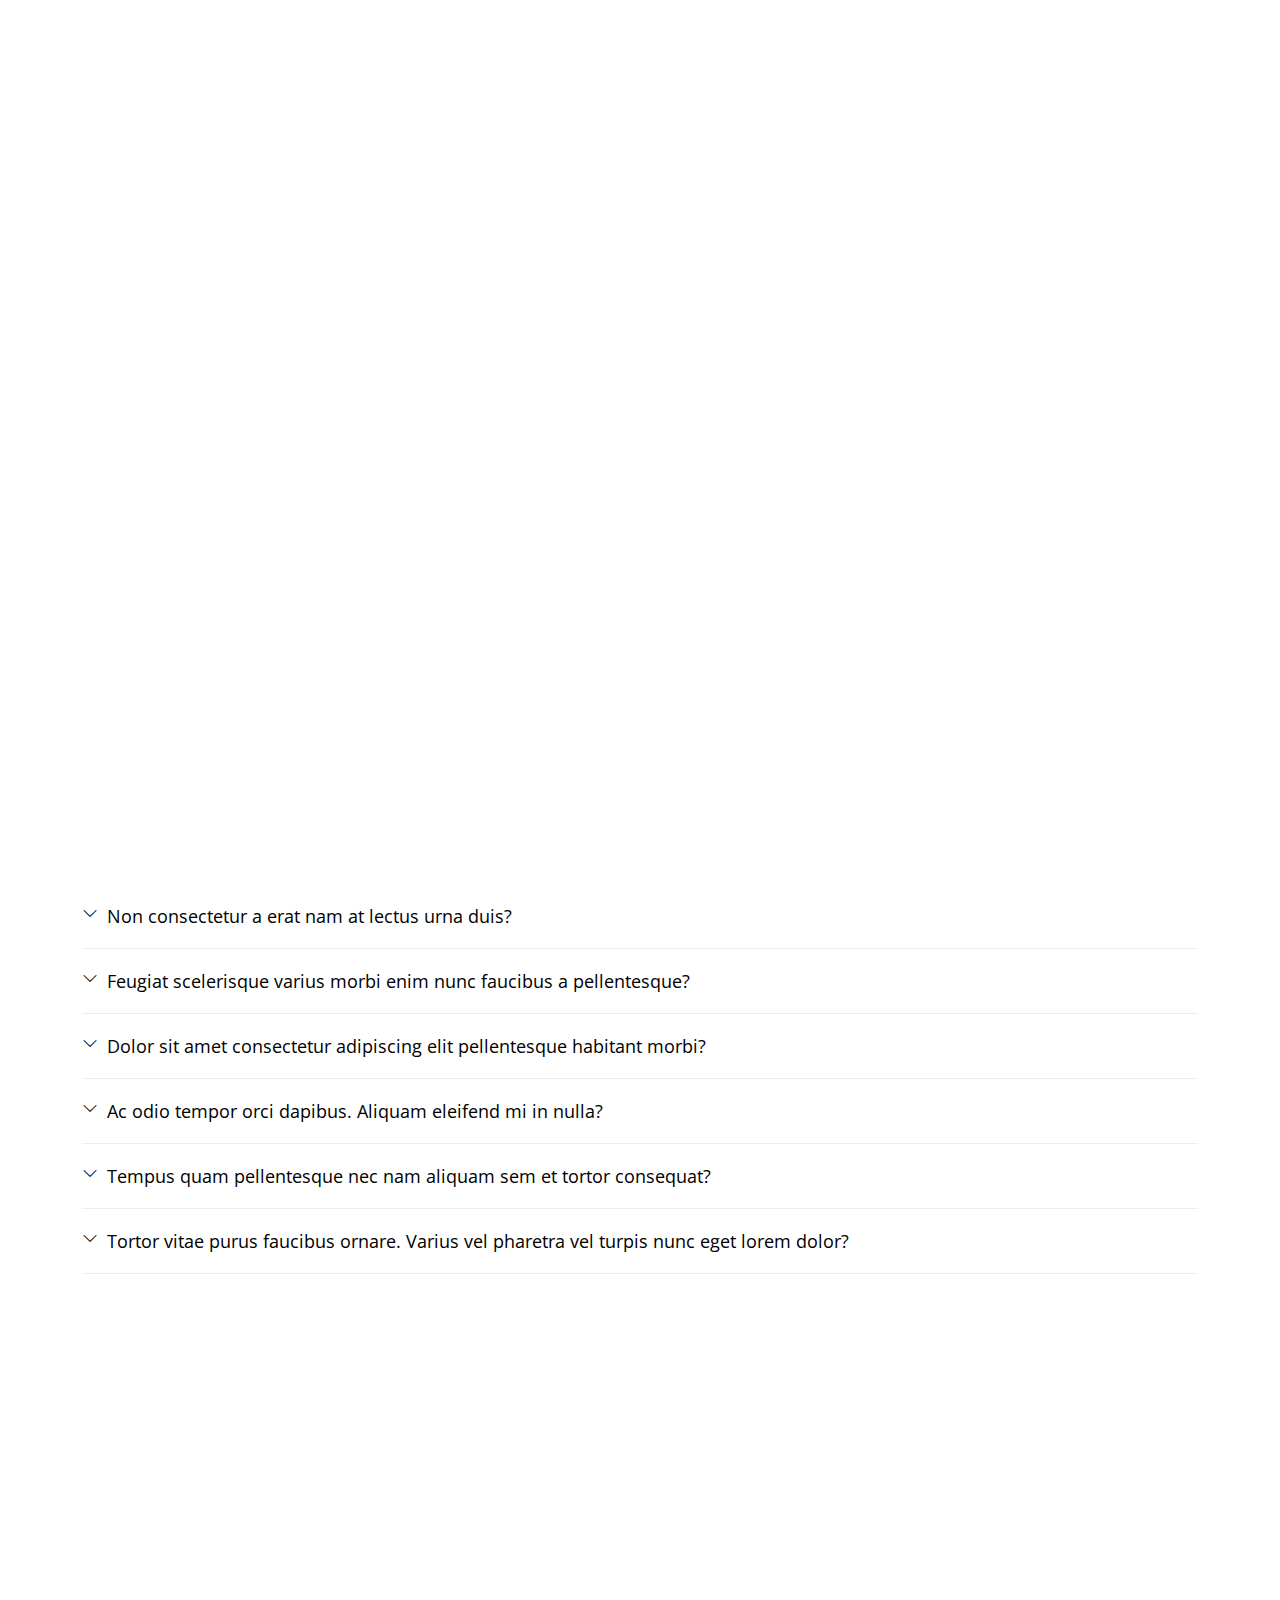
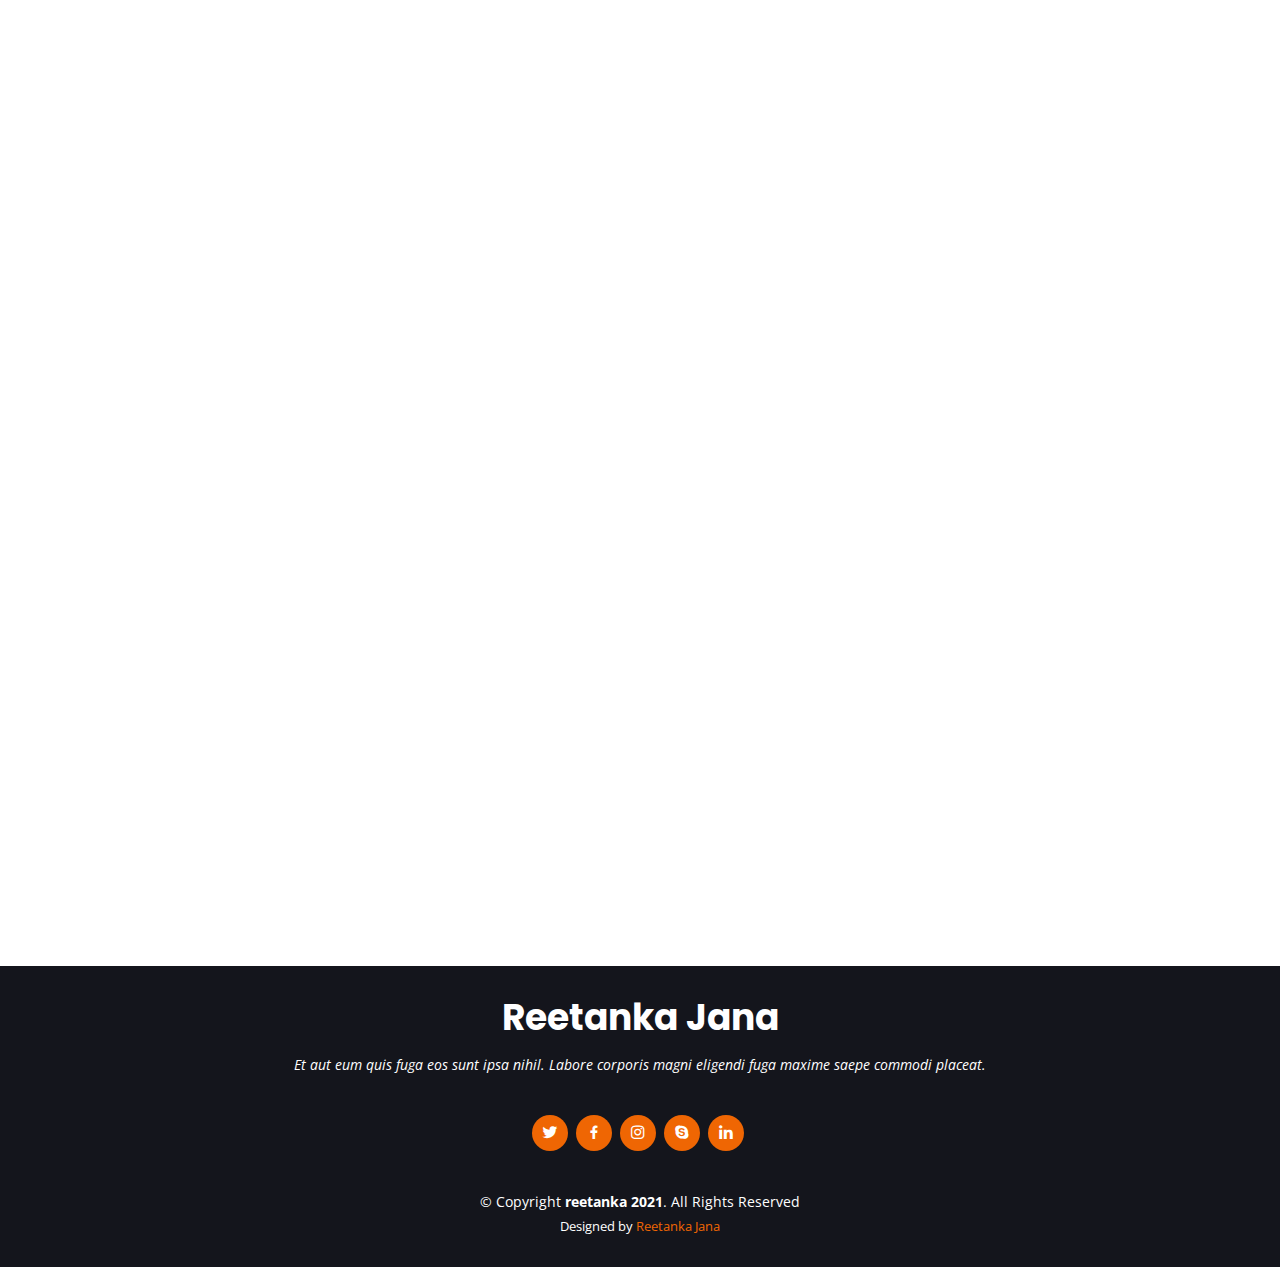
==== commit 72c4c4d4: "Updating address and site names" ====
--- a/index.html
+++ b/index.html
@@ -44,7 +44,7 @@
     <div class="container d-flex align-items-center justify-content-between">
 
       <div class="logo">
-        <h1><a href="index.html">Reetanka</a></h1>
+        <h1><a href="index.html">Reetanka Jana</a></h1>
         <!-- Uncomment below if you prefer to use an image logo -->
         <!-- <a href="index.html"><img src="assets/img/logo.png" alt="" class="img-fluid"></a>-->
       </div>
@@ -842,19 +842,19 @@
               <div class="address">
                 <i class="bi bi-geo-alt"></i>
                 <h4>Location:</h4>
-                <p>A108 Adam Street, New York, NY 535022</p>
+                <p>Panskura, East Midnapore, WB, India-721152</p>
               </div>
 
               <div class="email">
                 <i class="bi bi-envelope"></i>
                 <h4>Email:</h4>
-                <p>info@example.com</p>
+                <p>reetanka.j@gmail.com</p>
               </div>
 
               <div class="phone">
                 <i class="bi bi-phone"></i>
                 <h4>Call:</h4>
-                <p>+1 5589 55488 55s</p>
+                <p>+91 5589 55488 </p>
               </div>
 
             </div>
@@ -898,7 +898,7 @@
   <!-- ======= Footer ======= -->
   <footer id="footer">
     <div class="container">
-      <h3>reetanka</h3>
+      <h3>Reetanka Jana</h3>
       <p>Et aut eum quis fuga eos sunt ipsa nihil. Labore corporis magni eligendi fuga maxime saepe commodi placeat.</p>
       <div class="social-links">
         <a href="#" class="twitter"><i class="bx bxl-twitter"></i></a>
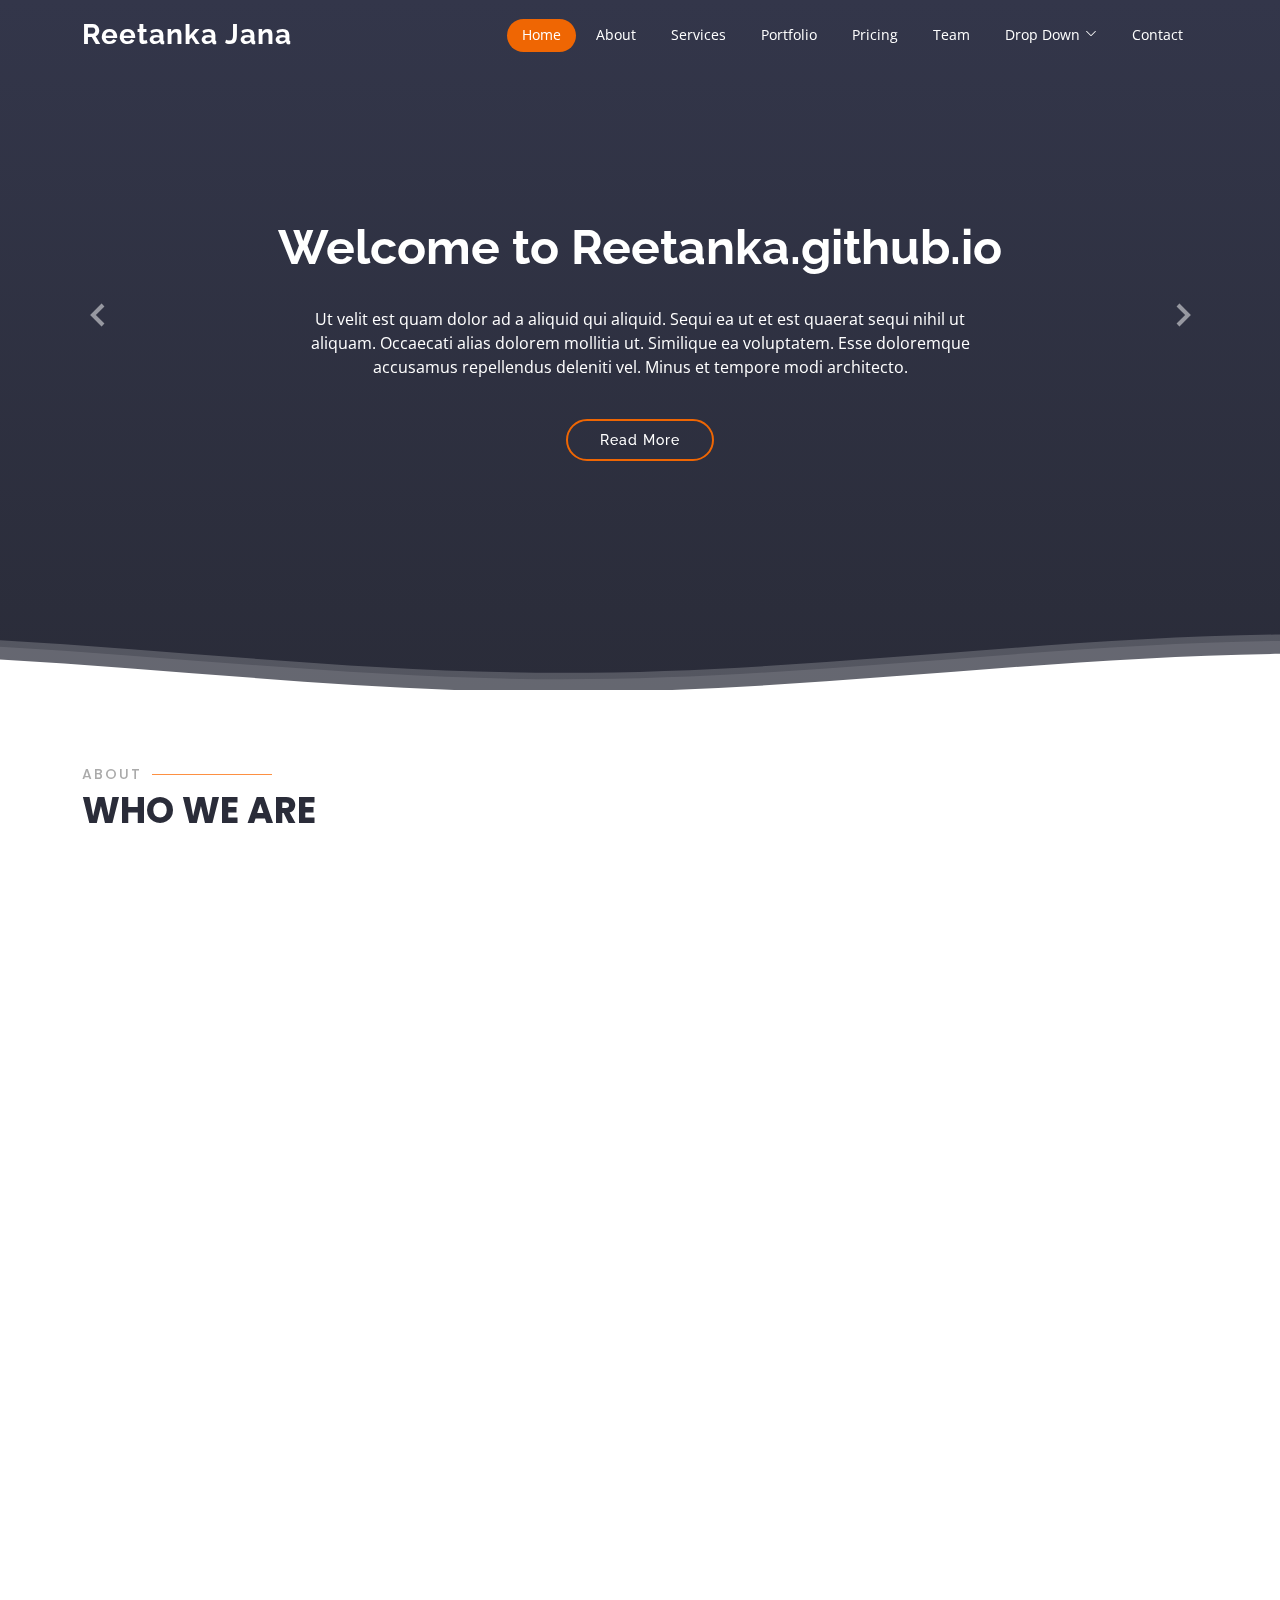
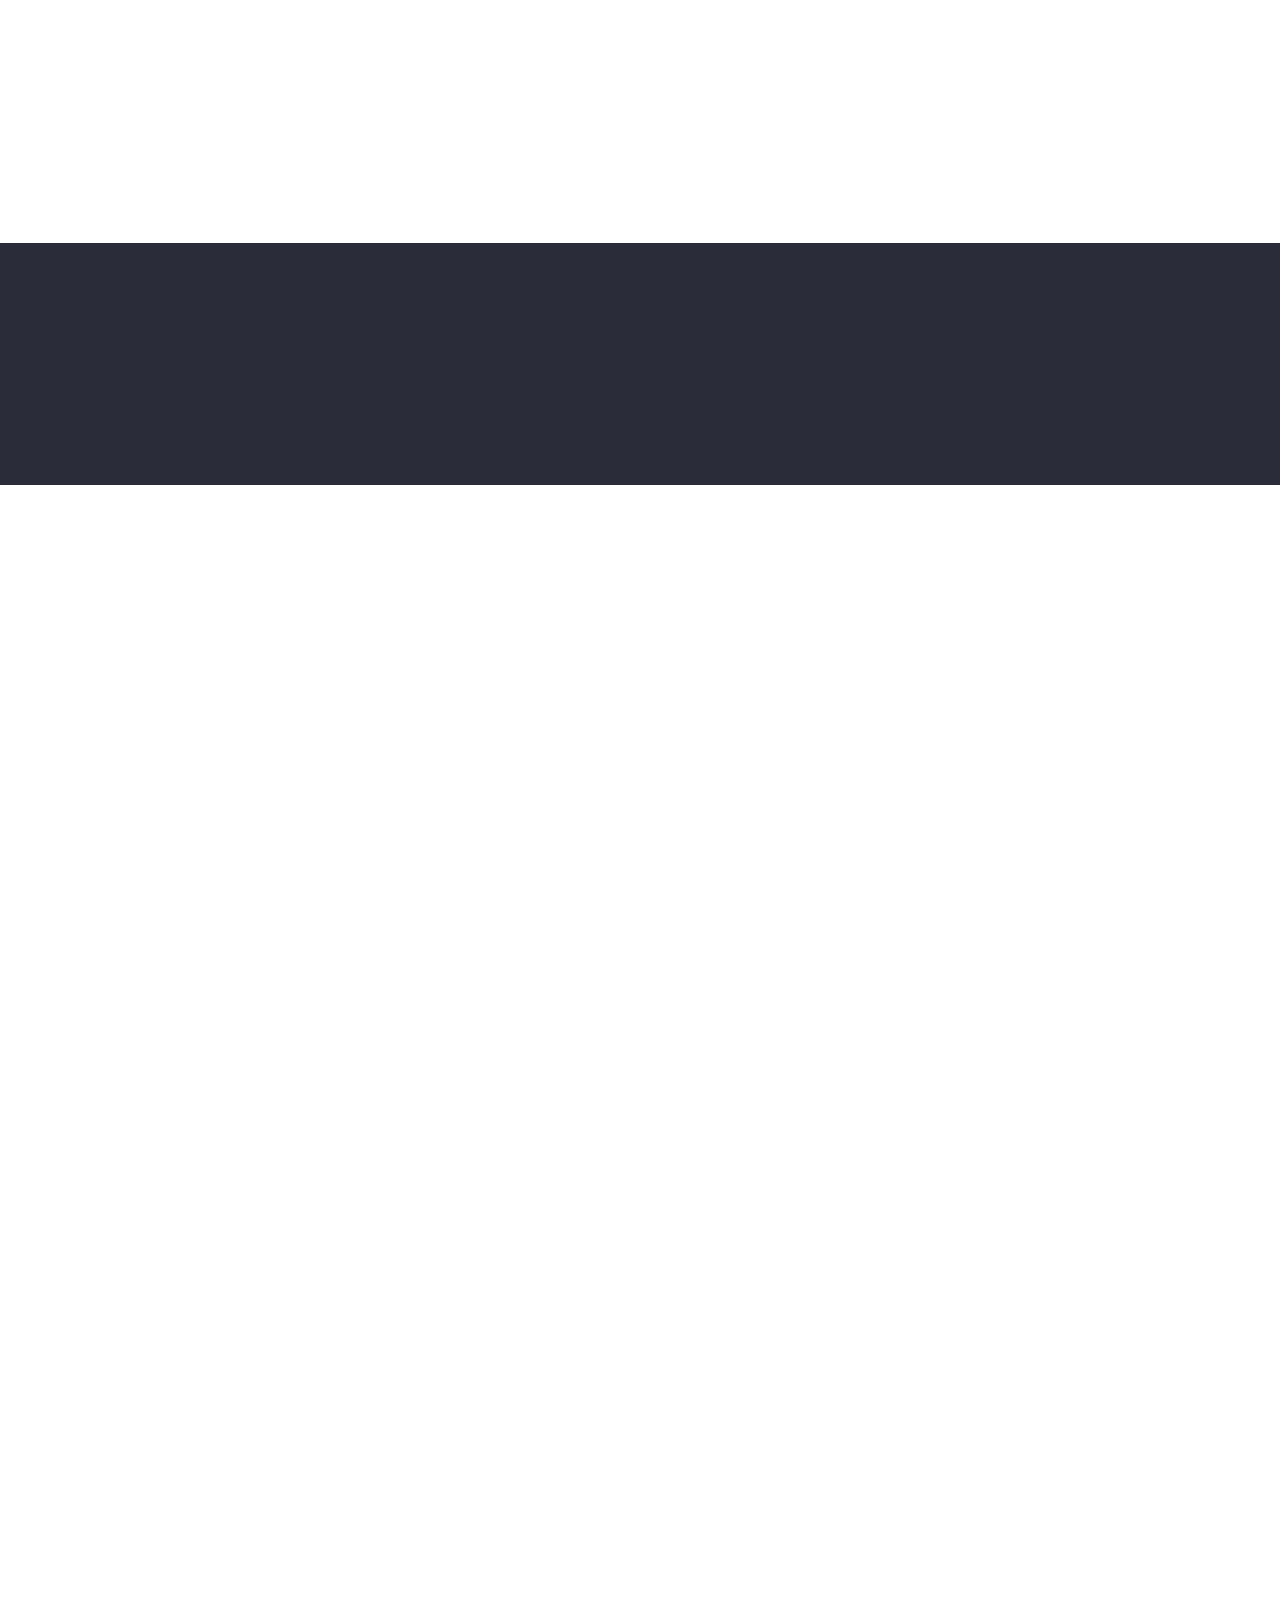
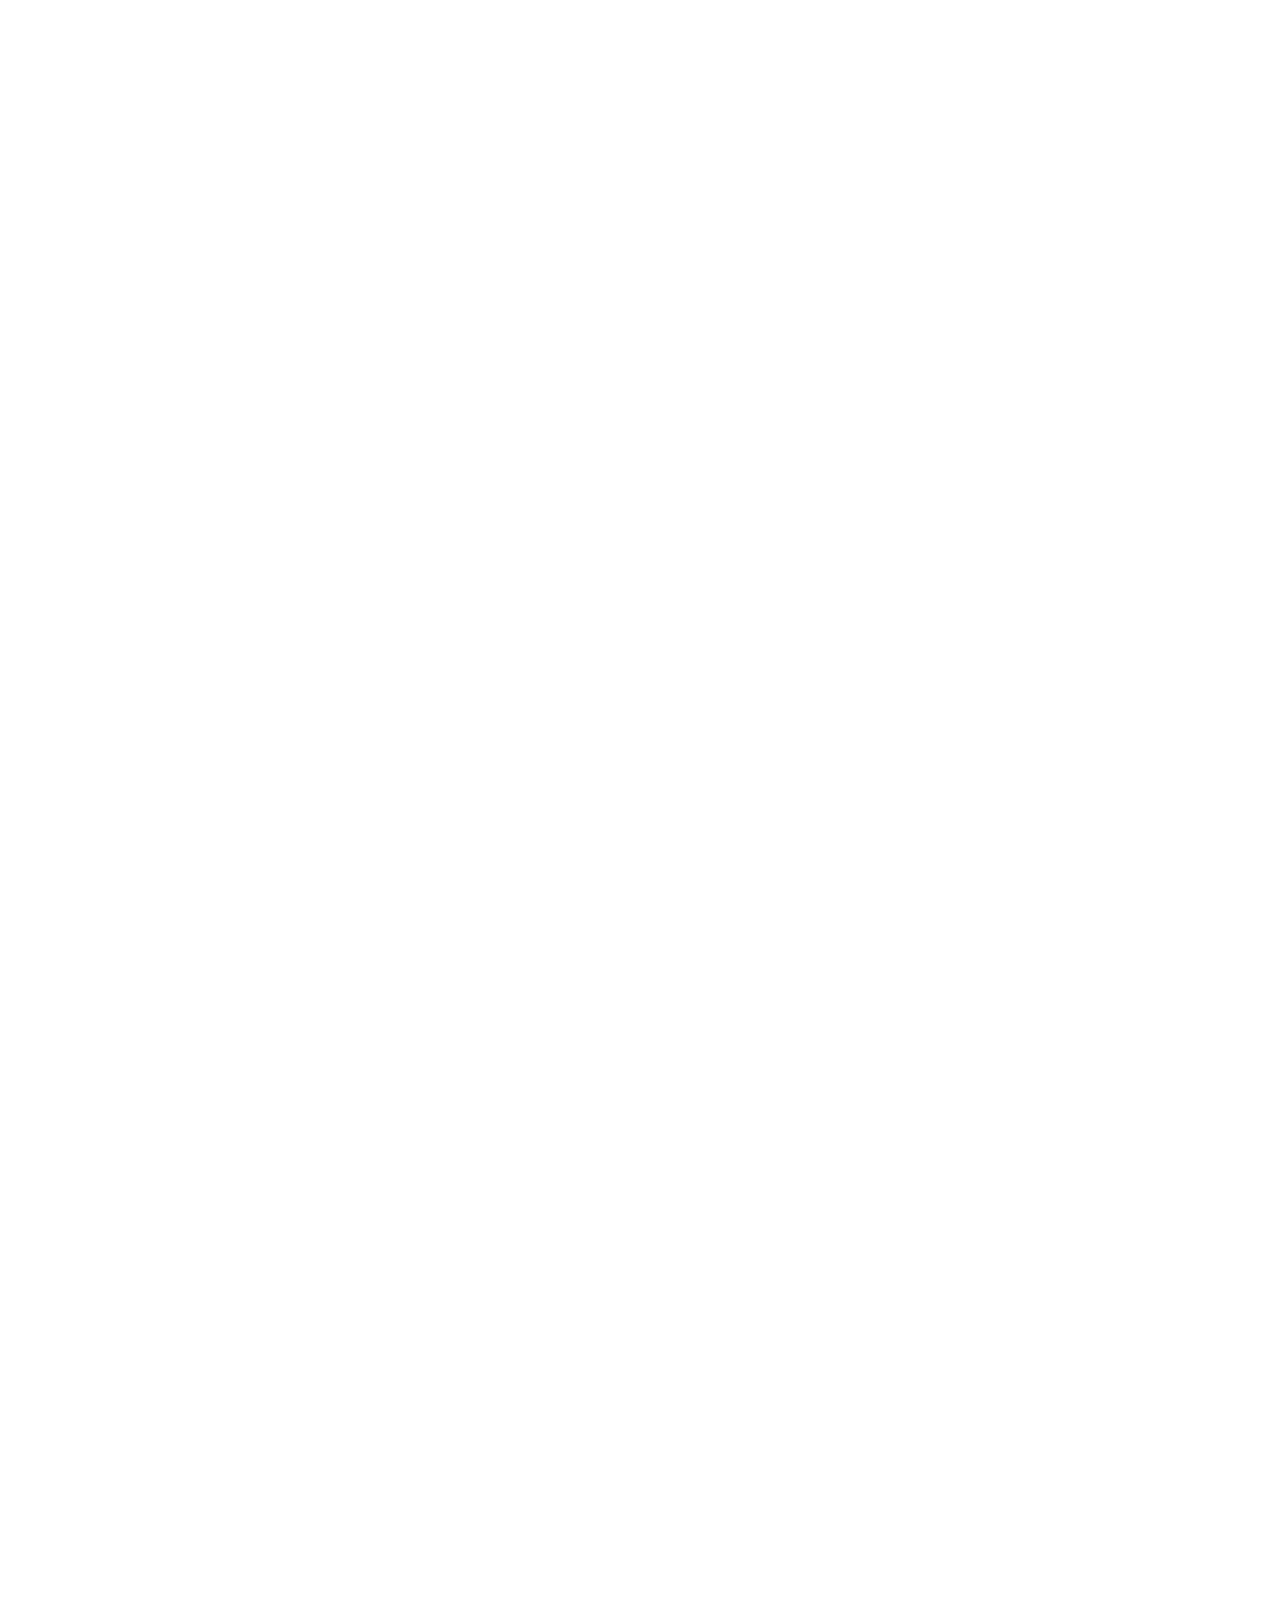
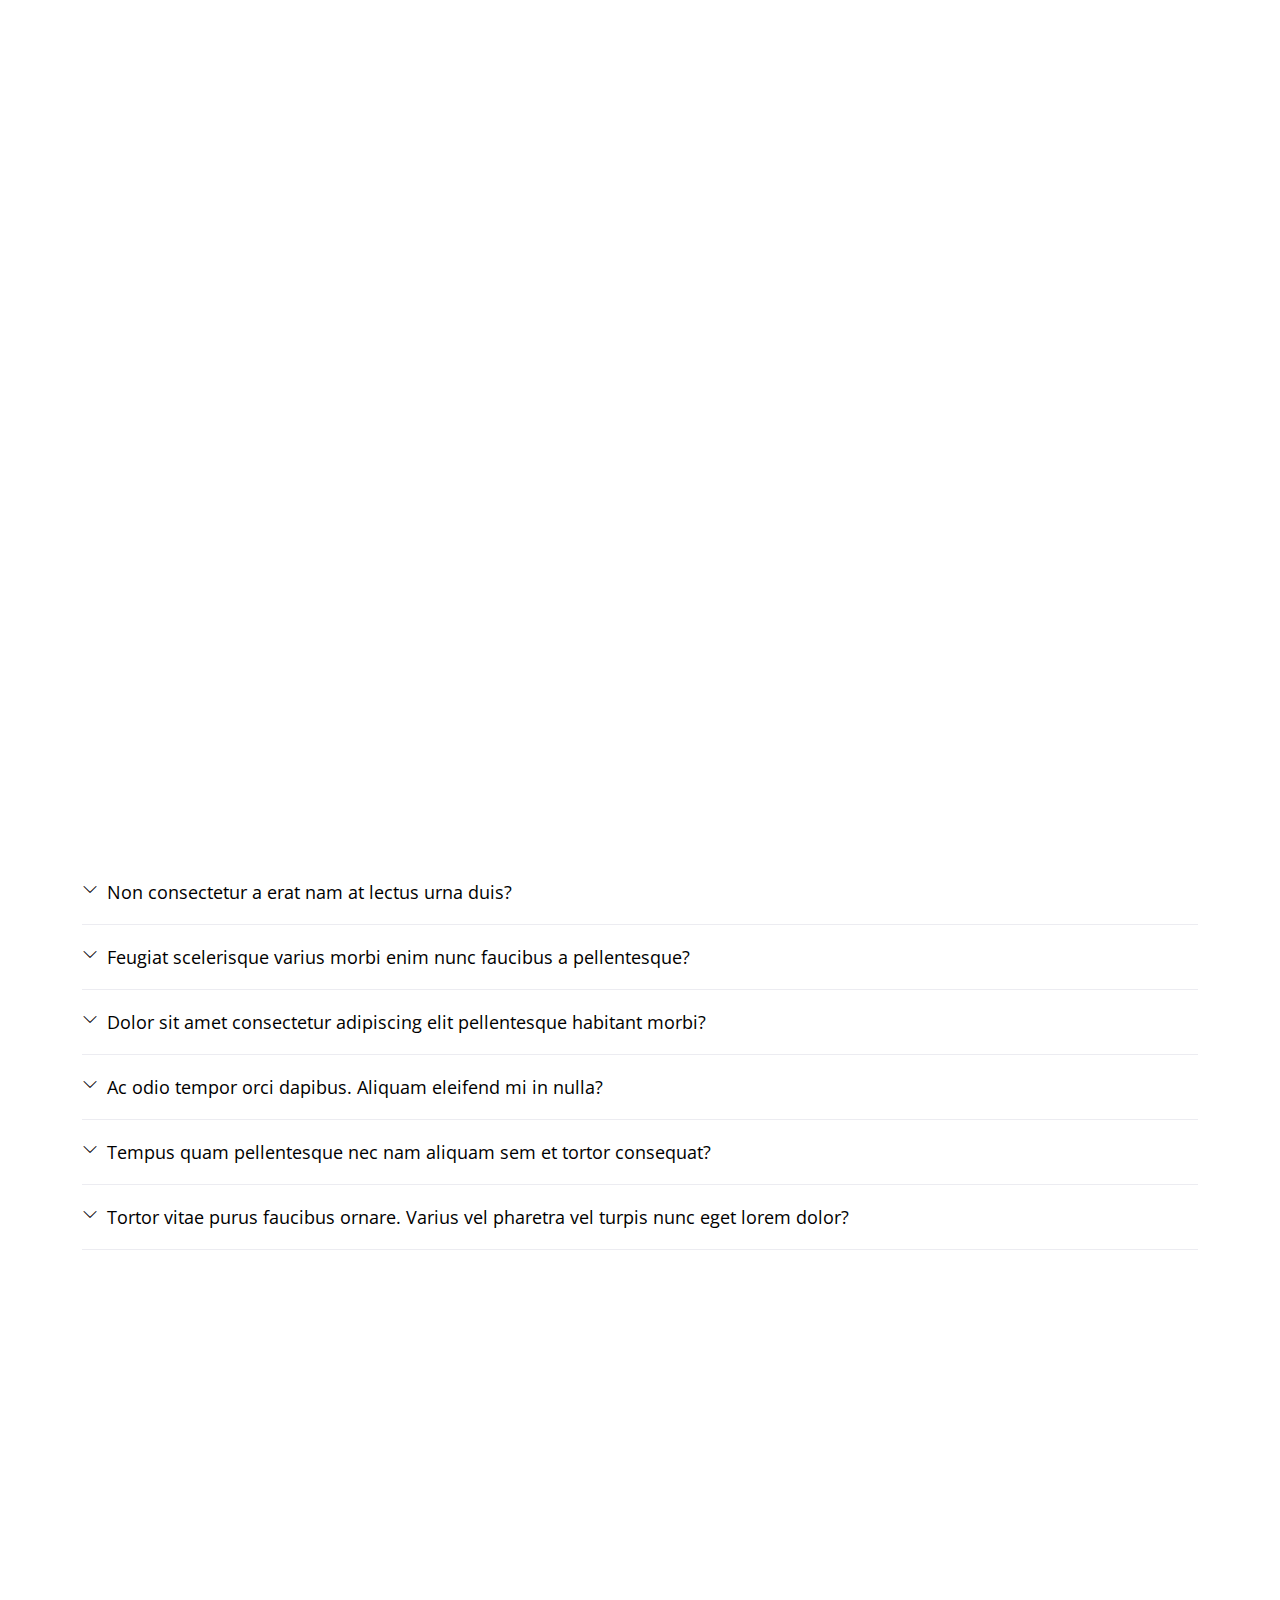
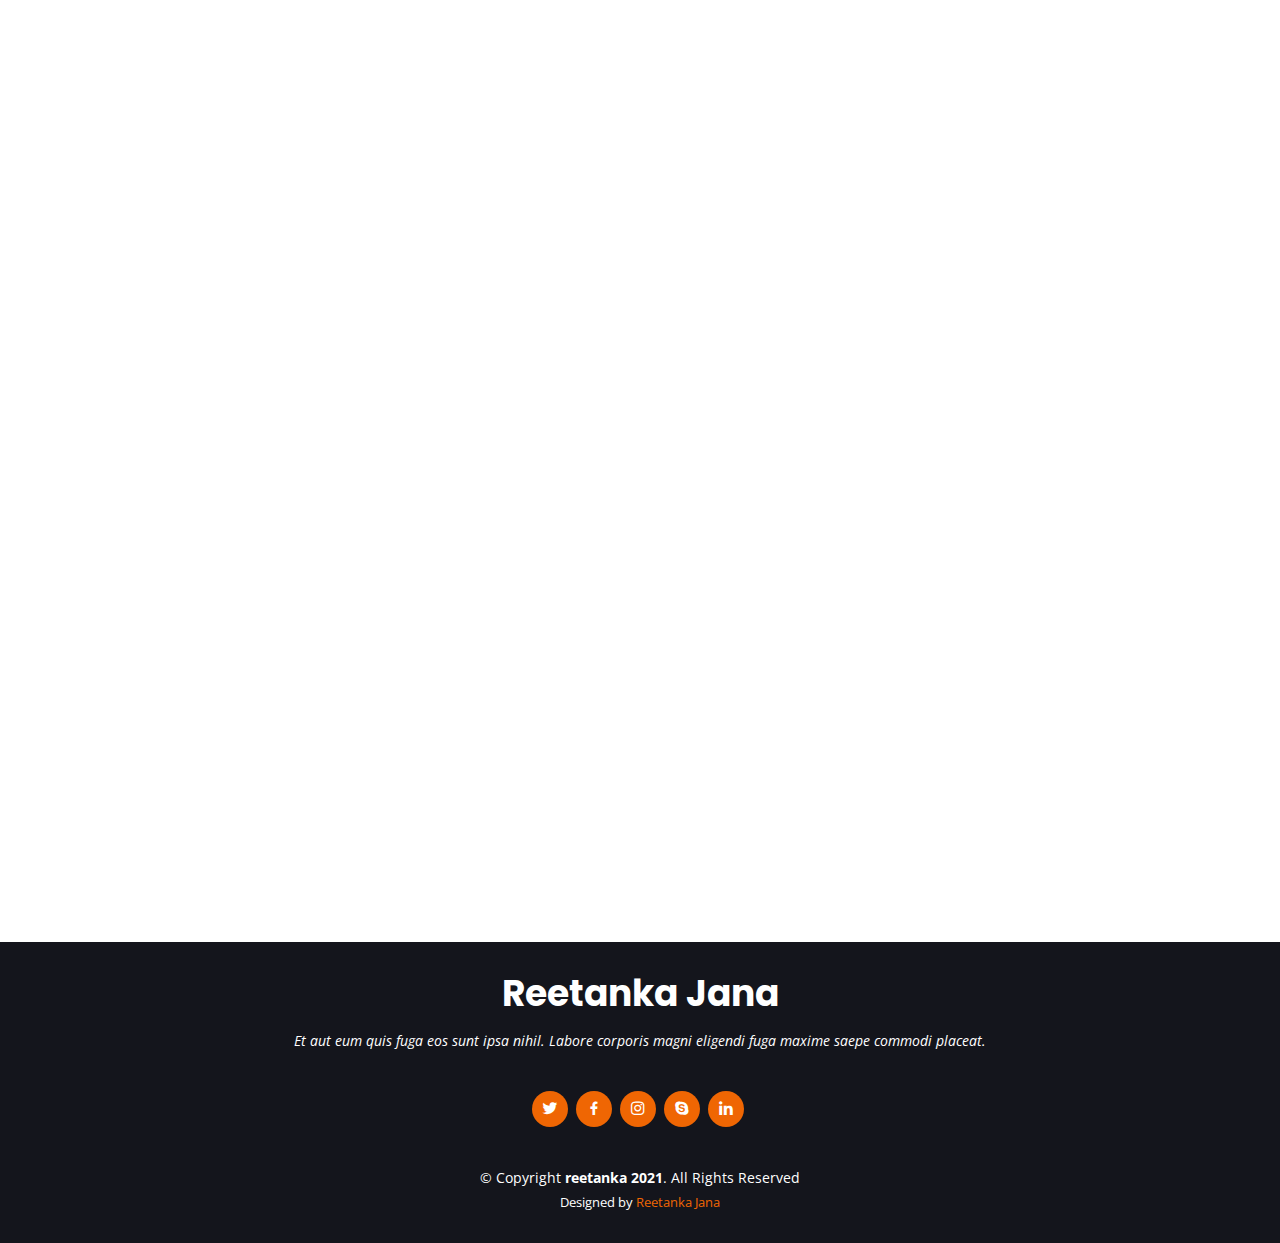
==== commit 0b7424bc: "social and some update" ====
--- a/index.html
+++ b/index.html
@@ -5,7 +5,7 @@
   <meta charset="utf-8">
   <meta content="width=device-width, initial-scale=1.0" name="viewport">
 
-  <title>Selecao Bootstrap Template - Index</title>
+  <title>Welcome to My Website - Reetanka J</title>
   <meta content="" name="description">
   <meta content="" name="keywords">
 
@@ -316,11 +316,11 @@
 
         <div class="row" data-aos="zoom-out">
           <div class="col-lg-9 text-center text-lg-start">
-            <h3>Call To Action</h3>
-            <p> Duis aute irure dolor in reprehenderit in voluptate velit esse cillum dolore eu fugiat nulla pariatur. Excepteur sint occaecat cupidatat non proident, sunt in culpa qui officia deserunt mollit anim id est laborum.</p>
+            <h3>Wanna Get in Touch</h3>
+            <p> Hello! I am always available to talk to you. I am eagerly waiting for new ideas new things to learn from you.</p>
           </div>
           <div class="col-lg-3 cta-btn-container text-center">
-            <a class="cta-btn align-middle" href="#">Call To Action</a>
+            <a class="cta-btn align-middle" href="#"> Mail ME</a>
           </div>
         </div>
 
@@ -504,8 +504,8 @@
       <div class="container">
 
         <div class="section-title" data-aos="zoom-out">
-          <h2>Testimonials</h2>
-          <p>What they are saying about us</p>
+          <h2>Great Quotes</h2>
+          <p>What they Say About Life</p>
         </div>
 
         <div class="testimonials-slider swiper" data-aos="fade-up" data-aos-delay="100">
@@ -515,7 +515,7 @@
               <div class="testimonial-item">
                 <p>
                   <i class="bx bxs-quote-alt-left quote-icon-left"></i>
-                  Proin iaculis purus consequat sem cure digni ssim donec porttitora entum suscipit rhoncus. Accusantium quam, ultricies eget id, aliquam eget nibh et. Maecen aliquam, risus at semper.
+                  Life is what happens when you're busy making other plans.
                   <i class="bx bxs-quote-alt-right quote-icon-right"></i>
                 </p>
                 <img src="assets/img/testimonials/testimonials-1.jpg" class="testimonial-img" alt="">
@@ -901,11 +901,11 @@
       <h3>Reetanka Jana</h3>
       <p>Et aut eum quis fuga eos sunt ipsa nihil. Labore corporis magni eligendi fuga maxime saepe commodi placeat.</p>
       <div class="social-links">
-        <a href="#" class="twitter"><i class="bx bxl-twitter"></i></a>
+        <a href="https://twitter.com/jana_reetanka" class="twitter"><i class="bx bxl-twitter"></i></a>
         <a href="#" class="facebook"><i class="bx bxl-facebook"></i></a>
         <a href="#" class="instagram"><i class="bx bxl-instagram"></i></a>
-        <a href="#" class="google-plus"><i class="bx bxl-skype"></i></a>
-        <a href="#" class="linkedin"><i class="bx bxl-linkedin"></i></a>
+        <a href="" class="google-plus"><i class="bx bxl-skype"></i></a>
+        <a href="https://www.linkedin.com/in/reetanka-jana" class="linkedin"><i class="bx bxl-linkedin"></i></a>
       </div>
       <div class="copyright">
         &copy; Copyright <strong><span> reetanka 2021</span></strong>. All Rights Reserved
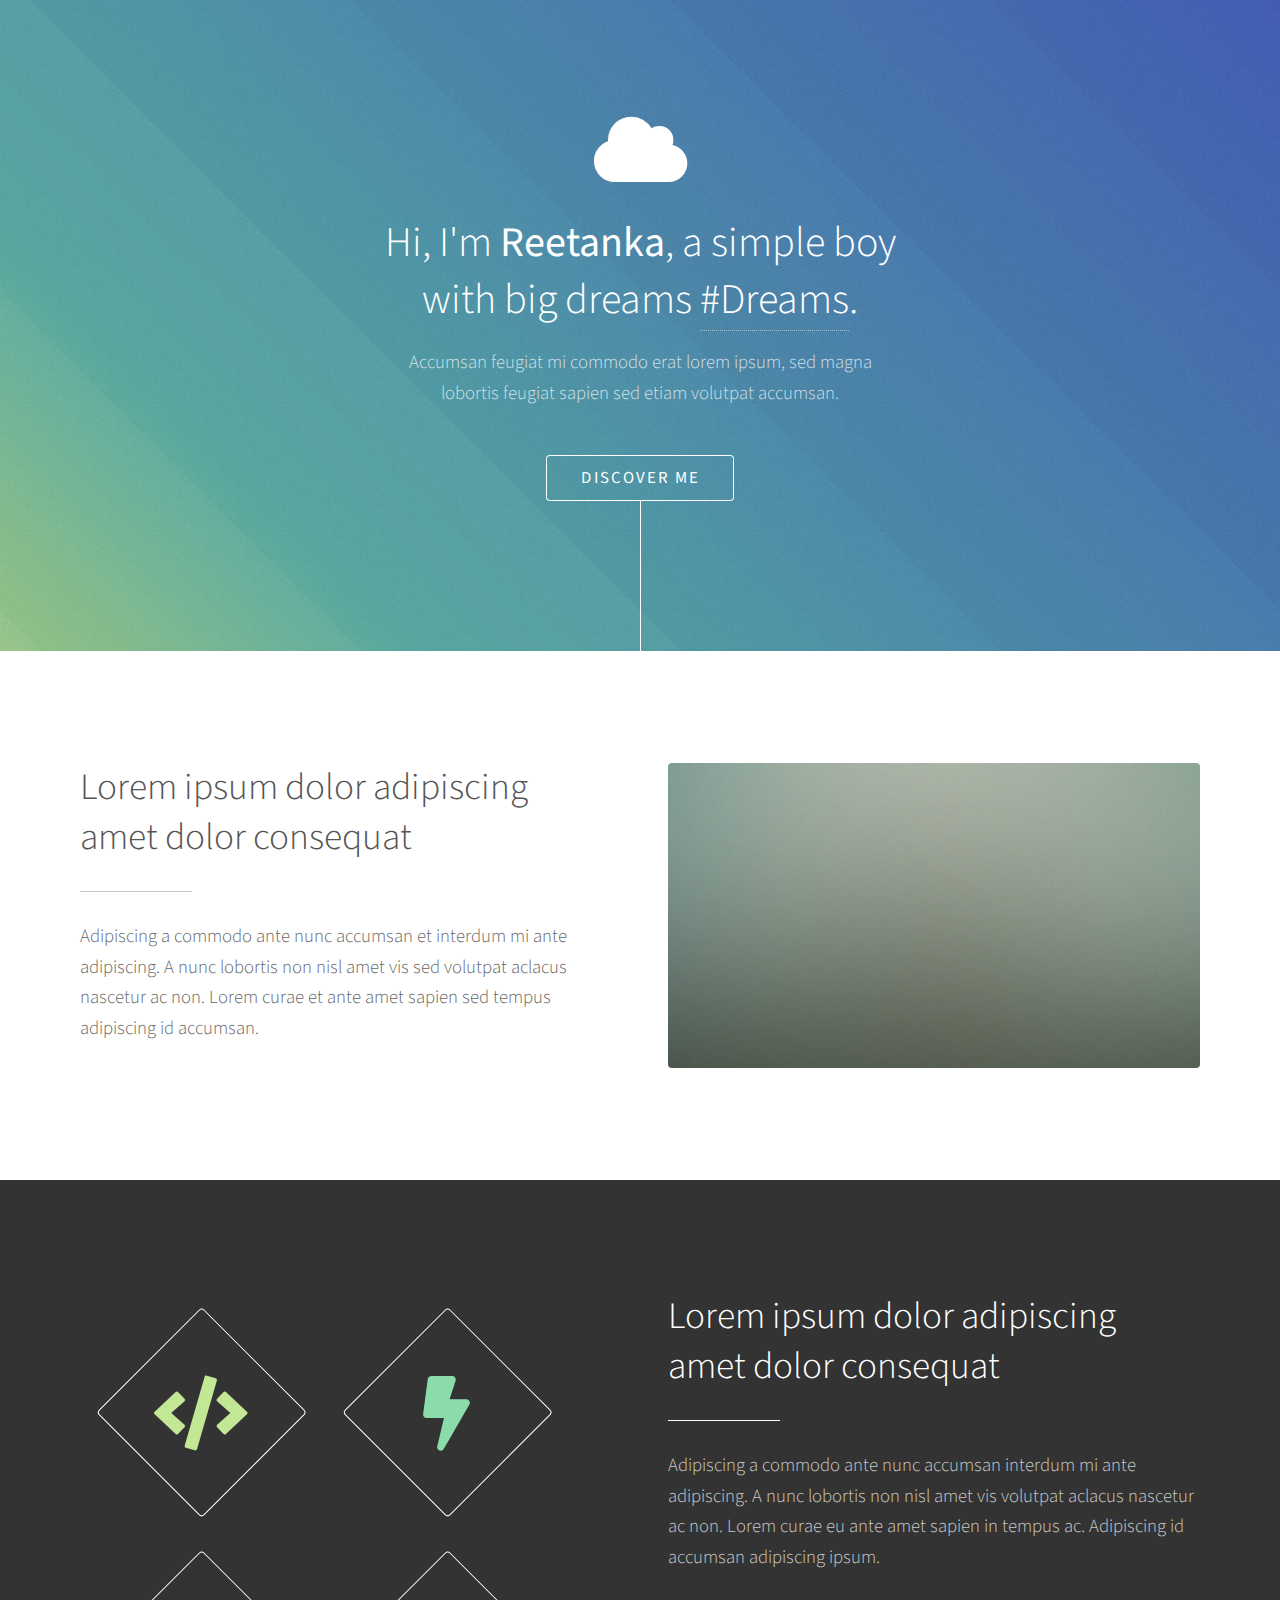
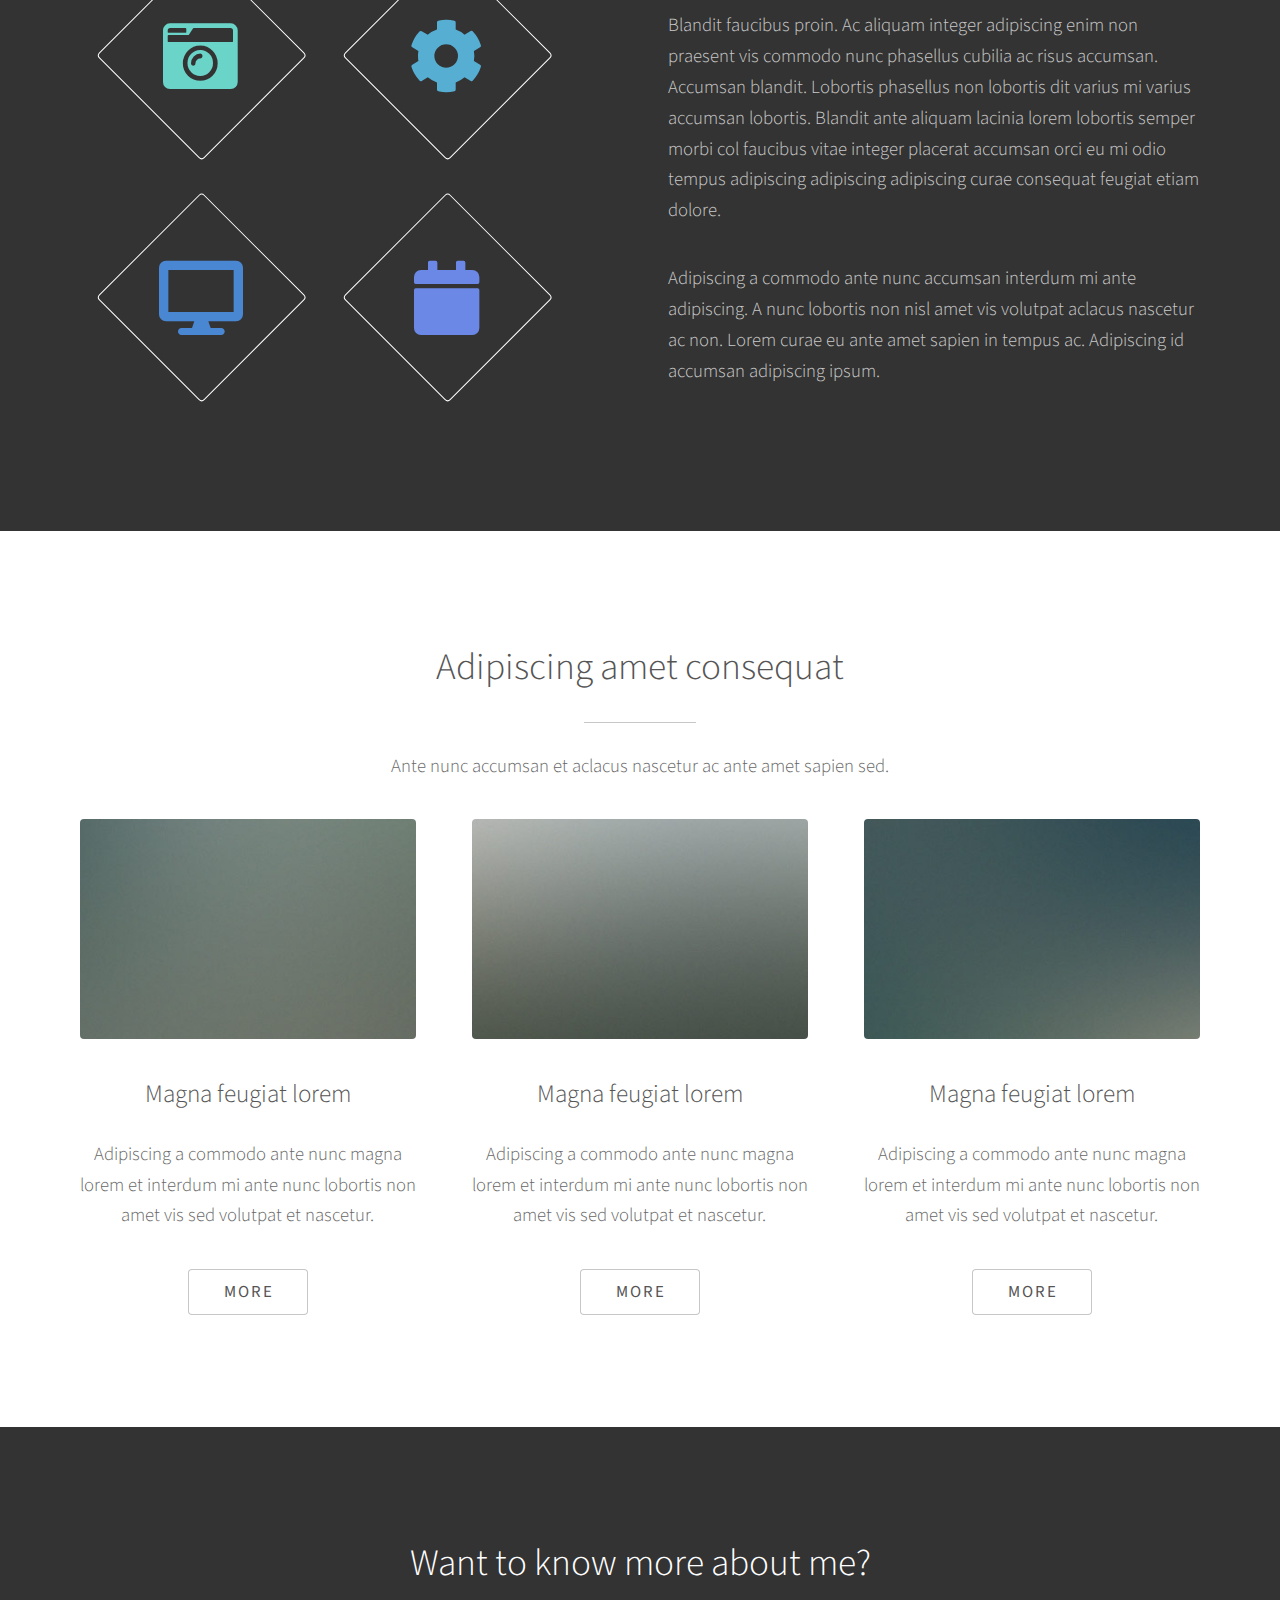
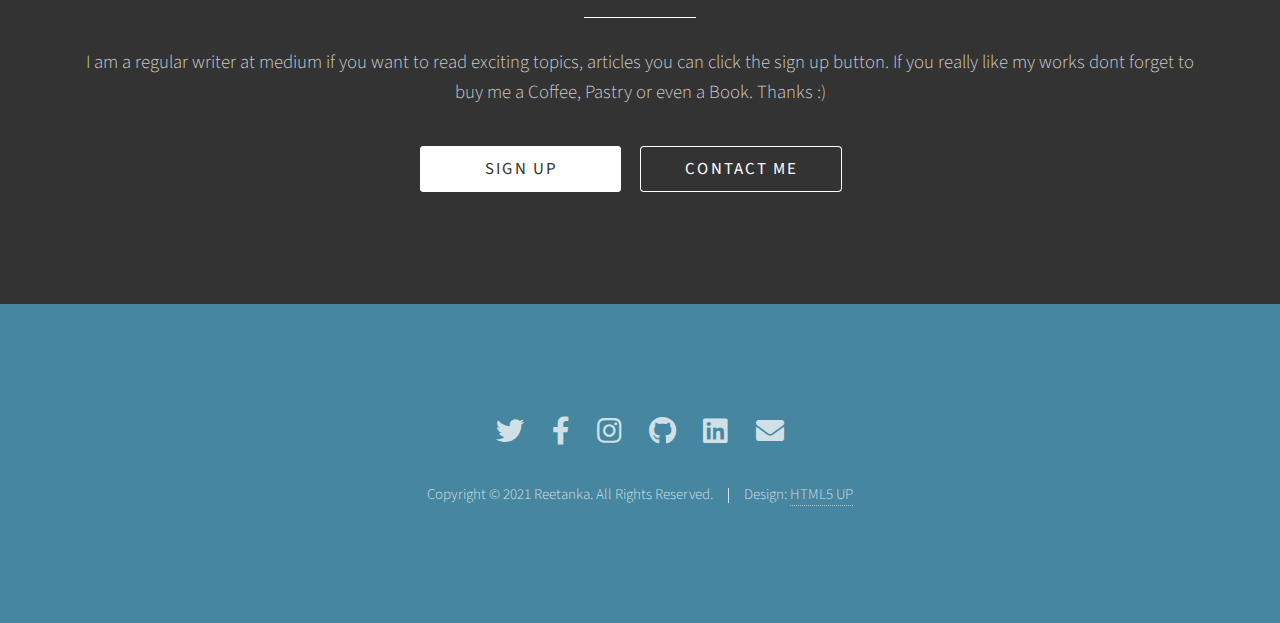
==== commit 25721797: "Updating to new Theme" ====
--- a/index.html
+++ b/index.html
@@ -1,938 +1,469 @@
-<!DOCTYPE html>
-<html lang="en">
-
-<head>
-  <meta charset="utf-8">
-  <meta content="width=device-width, initial-scale=1.0" name="viewport">
-
-  <title>Welcome to My Website - Reetanka J</title>
-  <meta content="" name="description">
-  <meta content="" name="keywords">
-
-  <!-- Favicons -->
-  <link href="assets/img/favicon.png" rel="icon">
-  <link href="assets/img/apple-touch-icon.png" rel="apple-touch-icon">
-
-  <!-- Google Fonts -->
-  <link href="https://fonts.googleapis.com/css?family=Open+Sans:300,300i,400,400i,600,600i,700,700i|Raleway:300,300i,400,400i,500,500i,600,600i,700,700i|Poppins:300,300i,400,400i,500,500i,600,600i,700,700i" rel="stylesheet">
-
-  <!-- Vendor CSS Files -->
-  <link href="assets/vendor/animate.css/animate.min.css" rel="stylesheet">
-  <link href="assets/vendor/aos/aos.css" rel="stylesheet">
-  <link href="assets/vendor/bootstrap/css/bootstrap.min.css" rel="stylesheet">
-  <link href="assets/vendor/bootstrap-icons/bootstrap-icons.css" rel="stylesheet">
-  <link href="assets/vendor/boxicons/css/boxicons.min.css" rel="stylesheet">
-  <link href="assets/vendor/glightbox/css/glightbox.min.css" rel="stylesheet">
-  <link href="assets/vendor/remixicon/remixicon.css" rel="stylesheet">
-  <link href="assets/vendor/swiper/swiper-bundle.min.css" rel="stylesheet">
-
-  <!-- Template Main CSS File -->
-  <link href="assets/css/style.css" rel="stylesheet">
-
-  <!-- =======================================================
-  * Template Name: Selecao - v4.6.0
-  * Template URL: https://bootstrapmade.com/selecao-bootstrap-template/
-  * Author: BootstrapMade.com
-  * License: https://bootstrapmade.com/license/
-  ======================================================== -->
-</head>
-
-<body>
-
-  <!-- ======= Header ======= -->
-  <header id="header" class="fixed-top d-flex align-items-center  header-transparent ">
-    <div class="container d-flex align-items-center justify-content-between">
-
-      <div class="logo">
-        <h1><a href="index.html">Reetanka Jana</a></h1>
-        <!-- Uncomment below if you prefer to use an image logo -->
-        <!-- <a href="index.html"><img src="assets/img/logo.png" alt="" class="img-fluid"></a>-->
-      </div>
-
-      <nav id="navbar" class="navbar">
-        <ul>
-          <li><a class="nav-link scrollto active" href="#hero">Home</a></li>
-          <li><a class="nav-link scrollto" href="#about">About</a></li>
-          <li><a class="nav-link scrollto" href="#services">Services</a></li>
-          <li><a class="nav-link scrollto " href="#portfolio">Portfolio</a></li>
-          <li><a class="nav-link scrollto" href="#pricing">Pricing</a></li>
-          <li><a class="nav-link scrollto" href="#team">Team</a></li>
-          <li class="dropdown"><a href="#"><span>Drop Down</span> <i class="bi bi-chevron-down"></i></a>
-            <ul>
-              <li><a href="#">Drop Down 1</a></li>
-              <li class="dropdown"><a href="#"><span>Deep Drop Down</span> <i class="bi bi-chevron-right"></i></a>
-                <ul>
-                  <li><a href="#">Deep Drop Down 1</a></li>
-                  <li><a href="#">Deep Drop Down 2</a></li>
-                  <li><a href="#">Deep Drop Down 3</a></li>
-                  <li><a href="#">Deep Drop Down 4</a></li>
-                  <li><a href="#">Deep Drop Down 5</a></li>
-                </ul>
-              </li>
-              <li><a href="#">Drop Down 2</a></li>
-              <li><a href="#">Drop Down 3</a></li>
-              <li><a href="#">Drop Down 4</a></li>
-            </ul>
-          </li>
-          <li><a class="nav-link scrollto" href="#contact">Contact</a></li>
-        </ul>
-        <i class="bi bi-list mobile-nav-toggle"></i>
-      </nav><!-- .navbar -->
-
-    </div>
-  </header><!-- End Header -->
-
-  <!-- ======= Hero Section ======= -->
-  <section id="hero" class="d-flex flex-column justify-content-end align-items-center">
-    <div id="heroCarousel" data-bs-interval="5000" class="container carousel carousel-fade" data-bs-ride="carousel">
-
-      <!-- Slide 1 -->
-      <div class="carousel-item active">
-        <div class="carousel-container">
-          <h2 class="animate__animated animate__fadeInDown">Welcome to <span> Reetanka.github.io </span></h2>
-          <p class="animate__animated fanimate__adeInUp">Ut velit est quam dolor ad a aliquid qui aliquid. Sequi ea ut et est quaerat sequi nihil ut aliquam. Occaecati alias dolorem mollitia ut. Similique ea voluptatem. Esse doloremque accusamus repellendus deleniti vel. Minus et tempore modi architecto.</p>
-          <a href="#about" class="btn-get-started animate__animated animate__fadeInUp scrollto">Read More</a>
-        </div>
-      </div>
-
-      <!-- Slide 2 -->
-      <div class="carousel-item">
-        <div class="carousel-container">
-          <h2 class="animate__animated animate__fadeInDown">Lorem Ipsum Dolor</h2>
-          <p class="animate__animated animate__fadeInUp">Ut velit est quam dolor ad a aliquid qui aliquid. Sequi ea ut et est quaerat sequi nihil ut aliquam. Occaecati alias dolorem mollitia ut. Similique ea voluptatem. Esse doloremque accusamus repellendus deleniti vel. Minus et tempore modi architecto.</p>
-          <a href="#about" class="btn-get-started animate__animated animate__fadeInUp scrollto">Read More</a>
-        </div>
-      </div>
-
-      <!-- Slide 3 -->
-      <div class="carousel-item">
-        <div class="carousel-container">
-          <h2 class="animate__animated animate__fadeInDown">Sequi ea ut et est quaerat</h2>
-          <p class="animate__animated animate__fadeInUp">Ut velit est quam dolor ad a aliquid qui aliquid. Sequi ea ut et est quaerat sequi nihil ut aliquam. Occaecati alias dolorem mollitia ut. Similique ea voluptatem. Esse doloremque accusamus repellendus deleniti vel. Minus et tempore modi architecto.</p>
-          <a href="#about" class="btn-get-started animate__animated animate__fadeInUp scrollto">Read More</a>
-        </div>
-      </div>
-
-      <a class="carousel-control-prev" href="#heroCarousel" role="button" data-bs-slide="prev">
-        <span class="carousel-control-prev-icon bx bx-chevron-left" aria-hidden="true"></span>
-      </a>
-
-      <a class="carousel-control-next" href="#heroCarousel" role="button" data-bs-slide="next">
-        <span class="carousel-control-next-icon bx bx-chevron-right" aria-hidden="true"></span>
-      </a>
-
-    </div>
-
-    <svg class="hero-waves" xmlns="http://www.w3.org/2000/svg" xmlns:xlink="http://www.w3.org/1999/xlink" viewBox="0 24 150 28 " preserveAspectRatio="none">
-      <defs>
-        <path id="wave-path" d="M-160 44c30 0 58-18 88-18s 58 18 88 18 58-18 88-18 58 18 88 18 v44h-352z">
-      </defs>
-      <g class="wave1">
-        <use xlink:href="#wave-path" x="50" y="3" fill="rgba(255,255,255, .1)">
-      </g>
-      <g class="wave2">
-        <use xlink:href="#wave-path" x="50" y="0" fill="rgba(255,255,255, .2)">
-      </g>
-      <g class="wave3">
-        <use xlink:href="#wave-path" x="50" y="9" fill="#fff">
-      </g>
-    </svg>
-
-  </section><!-- End Hero -->
-
-  <main id="main">
-
-    <!-- ======= About Section ======= -->
-    <section id="about" class="about">
-      <div class="container">
-
-        <div class="section-title" data-aos="zoom-out">
-          <h2>About</h2>
-          <p>Who we are</p>
-        </div>
-
-        <div class="row content" data-aos="fade-up">
-          <div class="col-lg-6">
-            <p>
-              Lorem ipsum dolor sit amet, consectetur adipiscing elit, sed do eiusmod tempor incididunt ut labore et dolore
-              magna aliqua.
-            </p>
-            <ul>
-              <li><i class="ri-check-double-line"></i> Ullamco laboris nisi ut aliquip ex ea commodo consequat</li>
-              <li><i class="ri-check-double-line"></i> Duis aute irure dolor in reprehenderit in voluptate velit</li>
-              <li><i class="ri-check-double-line"></i> Ullamco laboris nisi ut aliquip ex ea commodo consequat</li>
-            </ul>
-          </div>
-          <div class="col-lg-6 pt-4 pt-lg-0">
-            <p>
-              Ullamco laboris nisi ut aliquip ex ea commodo consequat. Duis aute irure dolor in reprehenderit in voluptate
-              velit esse cillum dolore eu fugiat nulla pariatur. Excepteur sint occaecat cupidatat non proident, sunt in
-              culpa qui officia deserunt mollit anim id est laborum.
-            </p>
-            <a href="#" class="btn-learn-more">Learn More</a>
-          </div>
-        </div>
-
-      </div>
-    </section><!-- End About Section -->
-
-    <!-- ======= Features Section ======= -->
-    <section id="features" class="features">
-      <div class="container">
-
-        <ul class="nav nav-tabs row d-flex">
-          <li class="nav-item col-3" data-aos="zoom-in">
-            <a class="nav-link active show" data-bs-toggle="tab" href="#tab-1">
-              <i class="ri-gps-line"></i>
-              <h4 class="d-none d-lg-block">Modi sit est dela pireda nest</h4>
-            </a>
-          </li>
-          <li class="nav-item col-3" data-aos="zoom-in" data-aos-delay="100">
-            <a class="nav-link" data-bs-toggle="tab" href="#tab-2">
-              <i class="ri-body-scan-line"></i>
-              <h4 class="d-none d-lg-block">Unde praesenti mara setra le</h4>
-            </a>
-          </li>
-          <li class="nav-item col-3" data-aos="zoom-in" data-aos-delay="200">
-            <a class="nav-link" data-bs-toggle="tab" href="#tab-3">
-              <i class="ri-sun-line"></i>
-              <h4 class="d-none d-lg-block">Pariatur explica nitro dela</h4>
-            </a>
-          </li>
-          <li class="nav-item col-3" data-aos="zoom-in" data-aos-delay="300">
-            <a class="nav-link" data-bs-toggle="tab" href="#tab-4">
-              <i class="ri-store-line"></i>
-              <h4 class="d-none d-lg-block">Nostrum qui dile node</h4>
-            </a>
-          </li>
-        </ul>
-
-        <div class="tab-content" data-aos="fade-up">
-          <div class="tab-pane active show" id="tab-1">
-            <div class="row">
-              <div class="col-lg-6 order-2 order-lg-1 mt-3 mt-lg-0">
-                <h3>Voluptatem dignissimos provident quasi corporis voluptates sit assumenda.</h3>
-                <p class="fst-italic">
-                  Lorem ipsum dolor sit amet, consectetur adipiscing elit, sed do eiusmod tempor incididunt ut labore et dolore
-                  magna aliqua.
-                </p>
-                <ul>
-                  <li><i class="ri-check-double-line"></i> Ullamco laboris nisi ut aliquip ex ea commodo consequat.</li>
-                  <li><i class="ri-check-double-line"></i> Duis aute irure dolor in reprehenderit in voluptate velit.</li>
-                  <li><i class="ri-check-double-line"></i> Ullamco laboris nisi ut aliquip ex ea commodo consequat. Duis aute irure dolor in reprehenderit in voluptate trideta storacalaperda mastiro dolore eu fugiat nulla pariatur.</li>
-                </ul>
-                <p>
-                  Ullamco laboris nisi ut aliquip ex ea commodo consequat. Duis aute irure dolor in reprehenderit in voluptate
-                  velit esse cillum dolore eu fugiat nulla pariatur. Excepteur sint occaecat cupidatat non proident, sunt in
-                  culpa qui officia deserunt mollit anim id est laborum
-                </p>
-              </div>
-              <div class="col-lg-6 order-1 order-lg-2 text-center">
-                <img src="assets/img/features-1.png" alt="" class="img-fluid">
-              </div>
-            </div>
-          </div>
-          <div class="tab-pane" id="tab-2">
-            <div class="row">
-              <div class="col-lg-6 order-2 order-lg-1 mt-3 mt-lg-0">
-                <h3>Neque exercitationem debitis soluta quos debitis quo mollitia officia est</h3>
-                <p>
-                  Ullamco laboris nisi ut aliquip ex ea commodo consequat. Duis aute irure dolor in reprehenderit in voluptate
-                  velit esse cillum dolore eu fugiat nulla pariatur. Excepteur sint occaecat cupidatat non proident, sunt in
-                  culpa qui officia deserunt mollit anim id est laborum
-                </p>
-                <p class="fst-italic">
-                  Lorem ipsum dolor sit amet, consectetur adipiscing elit, sed do eiusmod tempor incididunt ut labore et dolore
-                  magna aliqua.
-                </p>
-                <ul>
-                  <li><i class="ri-check-double-line"></i> Ullamco laboris nisi ut aliquip ex ea commodo consequat.</li>
-                  <li><i class="ri-check-double-line"></i> Duis aute irure dolor in reprehenderit in voluptate velit.</li>
-                  <li><i class="ri-check-double-line"></i> Provident mollitia neque rerum asperiores dolores quos qui a. Ipsum neque dolor voluptate nisi sed.</li>
-                  <li><i class="ri-check-double-line"></i> Ullamco laboris nisi ut aliquip ex ea commodo consequat. Duis aute irure dolor in reprehenderit in voluptate trideta storacalaperda mastiro dolore eu fugiat nulla pariatur.</li>
-                </ul>
-              </div>
-              <div class="col-lg-6 order-1 order-lg-2 text-center">
-                <img src="assets/img/features-2.png" alt="" class="img-fluid">
-              </div>
-            </div>
-          </div>
-          <div class="tab-pane" id="tab-3">
-            <div class="row">
-              <div class="col-lg-6 order-2 order-lg-1 mt-3 mt-lg-0">
-                <h3>Voluptatibus commodi ut accusamus ea repudiandae ut autem dolor ut assumenda</h3>
-                <p>
-                  Ullamco laboris nisi ut aliquip ex ea commodo consequat. Duis aute irure dolor in reprehenderit in voluptate
-                  velit esse cillum dolore eu fugiat nulla pariatur. Excepteur sint occaecat cupidatat non proident, sunt in
-                  culpa qui officia deserunt mollit anim id est laborum
-                </p>
-                <ul>
-                  <li><i class="ri-check-double-line"></i> Ullamco laboris nisi ut aliquip ex ea commodo consequat.</li>
-                  <li><i class="ri-check-double-line"></i> Duis aute irure dolor in reprehenderit in voluptate velit.</li>
-                  <li><i class="ri-check-double-line"></i> Provident mollitia neque rerum asperiores dolores quos qui a. Ipsum neque dolor voluptate nisi sed.</li>
-                </ul>
-                <p class="fst-italic">
-                  Lorem ipsum dolor sit amet, consectetur adipiscing elit, sed do eiusmod tempor incididunt ut labore et dolore
-                  magna aliqua.
-                </p>
-              </div>
-              <div class="col-lg-6 order-1 order-lg-2 text-center">
-                <img src="assets/img/features-3.png" alt="" class="img-fluid">
-              </div>
-            </div>
-          </div>
-          <div class="tab-pane" id="tab-4">
-            <div class="row">
-              <div class="col-lg-6 order-2 order-lg-1 mt-3 mt-lg-0">
-                <h3>Omnis fugiat ea explicabo sunt dolorum asperiores sequi inventore rerum</h3>
-                <p>
-                  Ullamco laboris nisi ut aliquip ex ea commodo consequat. Duis aute irure dolor in reprehenderit in voluptate
-                  velit esse cillum dolore eu fugiat nulla pariatur. Excepteur sint occaecat cupidatat non proident, sunt in
-                  culpa qui officia deserunt mollit anim id est laborum
-                </p>
-                <p class="fst-italic">
-                  Lorem ipsum dolor sit amet, consectetur adipiscing elit, sed do eiusmod tempor incididunt ut labore et dolore
-                  magna aliqua.
-                </p>
-                <ul>
-                  <li><i class="ri-check-double-line"></i> Ullamco laboris nisi ut aliquip ex ea commodo consequat.</li>
-                  <li><i class="ri-check-double-line"></i> Duis aute irure dolor in reprehenderit in voluptate velit.</li>
-                  <li><i class="ri-check-double-line"></i> Ullamco laboris nisi ut aliquip ex ea commodo consequat. Duis aute irure dolor in reprehenderit in voluptate trideta storacalaperda mastiro dolore eu fugiat nulla pariatur.</li>
-                </ul>
-              </div>
-              <div class="col-lg-6 order-1 order-lg-2 text-center">
-                <img src="assets/img/features-4.png" alt="" class="img-fluid">
-              </div>
-            </div>
-          </div>
-        </div>
-
-      </div>
-    </section><!-- End Features Section -->
-
-    <!-- ======= Cta Section ======= -->
-    <section id="cta" class="cta">
-      <div class="container">
-
-        <div class="row" data-aos="zoom-out">
-          <div class="col-lg-9 text-center text-lg-start">
-            <h3>Wanna Get in Touch</h3>
-            <p> Hello! I am always available to talk to you. I am eagerly waiting for new ideas new things to learn from you.</p>
-          </div>
-          <div class="col-lg-3 cta-btn-container text-center">
-            <a class="cta-btn align-middle" href="#"> Mail ME</a>
-          </div>
-        </div>
-
-      </div>
-    </section><!-- End Cta Section -->
-
-    <!-- ======= Services Section ======= -->
-    <section id="services" class="services">
-      <div class="container">
-
-        <div class="section-title" data-aos="zoom-out">
-          <h2>Services</h2>
-          <p>What we do offer</p>
-        </div>
-
-        <div class="row">
-          <div class="col-lg-4 col-md-6">
-            <div class="icon-box" data-aos="zoom-in-left">
-              <div class="icon"><i class="bi bi-briefcase" style="color: #ff689b;"></i></div>
-              <h4 class="title"><a href="">Lorem Ipsum</a></h4>
-              <p class="description">Voluptatum deleniti atque corrupti quos dolores et quas molestias excepturi sint occaecati cupiditate non provident</p>
-            </div>
-          </div>
-          <div class="col-lg-4 col-md-6 mt-5 mt-md-0">
-            <div class="icon-box" data-aos="zoom-in-left" data-aos-delay="100">
-              <div class="icon"><i class="bi bi-book" style="color: #e9bf06;"></i></div>
-              <h4 class="title"><a href="">Dolor Sitema</a></h4>
-              <p class="description">Minim veniam, quis nostrud exercitation ullamco laboris nisi ut aliquip ex ea commodo consequat tarad limino ata</p>
-            </div>
-          </div>
-
-          <div class="col-lg-4 col-md-6 mt-5 mt-lg-0 ">
-            <div class="icon-box" data-aos="zoom-in-left" data-aos-delay="200">
-              <div class="icon"><i class="bi bi-card-checklist" style="color: #3fcdc7;"></i></div>
-              <h4 class="title"><a href="">Sed ut perspiciatis</a></h4>
-              <p class="description">Duis aute irure dolor in reprehenderit in voluptate velit esse cillum dolore eu fugiat nulla pariatur</p>
-            </div>
-          </div>
-          <div class="col-lg-4 col-md-6 mt-5">
-            <div class="icon-box" data-aos="zoom-in-left" data-aos-delay="300">
-              <div class="icon"><i class="bi bi-binoculars" style="color:#41cf2e;"></i></div>
-              <h4 class="title"><a href="">Magni Dolores</a></h4>
-              <p class="description">Excepteur sint occaecat cupidatat non proident, sunt in culpa qui officia deserunt mollit anim id est laborum</p>
-            </div>
-          </div>
-
-          <div class="col-lg-4 col-md-6 mt-5">
-            <div class="icon-box" data-aos="zoom-in-left" data-aos-delay="400">
-              <div class="icon"><i class="bi bi-globe" style="color: #d6ff22;"></i></div>
-              <h4 class="title"><a href="">Nemo Enim</a></h4>
-              <p class="description">At vero eos et accusamus et iusto odio dignissimos ducimus qui blanditiis praesentium voluptatum deleniti atque</p>
-            </div>
-          </div>
-          <div class="col-lg-4 col-md-6 mt-5">
-            <div class="icon-box" data-aos="zoom-in-left" data-aos-delay="500">
-              <div class="icon"><i class="bi bi-clock" style="color: #4680ff;"></i></div>
-              <h4 class="title"><a href="">Eiusmod Tempor</a></h4>
-              <p class="description">Et harum quidem rerum facilis est et expedita distinctio. Nam libero tempore, cum soluta nobis est eligendi</p>
-            </div>
-          </div>
-        </div>
-
-      </div>
-    </section><!-- End Services Section -->
-
-    <!-- ======= Portfolio Section ======= -->
-    <section id="portfolio" class="portfolio">
-      <div class="container">
-
-        <div class="section-title" data-aos="zoom-out">
-          <h2>Portfolio</h2>
-          <p>What we've done</p>
-        </div>
-
-        <ul id="portfolio-flters" class="d-flex justify-content-end" data-aos="fade-up">
-          <li data-filter="*" class="filter-active">All</li>
-          <li data-filter=".filter-app">App</li>
-          <li data-filter=".filter-card">Card</li>
-          <li data-filter=".filter-web">Web</li>
-        </ul>
-
-        <div class="row portfolio-container" data-aos="fade-up">
-
-          <div class="col-lg-4 col-md-6 portfolio-item filter-app">
-            <div class="portfolio-img"><img src="assets/img/portfolio/portfolio-1.jpg" class="img-fluid" alt=""></div>
-            <div class="portfolio-info">
-              <h4>App 1</h4>
-              <p>App</p>
-              <a href="assets/img/portfolio/portfolio-1.jpg" data-gallery="portfolioGallery" class="portfolio-lightbox preview-link" title="App 1"><i class="bx bx-plus"></i></a>
-              <a href="portfolio-details.html" class="details-link" title="More Details"><i class="bx bx-link"></i></a>
-            </div>
-          </div>
-
-          <div class="col-lg-4 col-md-6 portfolio-item filter-web">
-            <div class="portfolio-img"><img src="assets/img/portfolio/portfolio-2.jpg" class="img-fluid" alt=""></div>
-            <div class="portfolio-info">
-              <h4>Web 3</h4>
-              <p>Web</p>
-              <a href="assets/img/portfolio/portfolio-2.jpg" data-gallery="portfolioGallery" class="portfolio-lightbox preview-link" title="Web 3"><i class="bx bx-plus"></i></a>
-              <a href="portfolio-details.html" class="details-link" title="More Details"><i class="bx bx-link"></i></a>
-            </div>
-          </div>
-
-          <div class="col-lg-4 col-md-6 portfolio-item filter-app">
-            <div class="portfolio-img"><img src="assets/img/portfolio/portfolio-3.jpg" class="img-fluid" alt=""></div>
-            <div class="portfolio-info">
-              <h4>App 2</h4>
-              <p>App</p>
-              <a href="assets/img/portfolio/portfolio-3.jpg" data-gallery="portfolioGallery" class="portfolio-lightbox preview-link" title="App 2"><i class="bx bx-plus"></i></a>
-              <a href="portfolio-details.html" class="details-link" title="More Details"><i class="bx bx-link"></i></a>
-            </div>
-          </div>
-
-          <div class="col-lg-4 col-md-6 portfolio-item filter-card">
-            <div class="portfolio-img"><img src="assets/img/portfolio/portfolio-4.jpg" class="img-fluid" alt=""></div>
-            <div class="portfolio-info">
-              <h4>Card 2</h4>
-              <p>Card</p>
-              <a href="assets/img/portfolio/portfolio-4.jpg" data-gallery="portfolioGallery" class="portfolio-lightbox preview-link" title="Card 2"><i class="bx bx-plus"></i></a>
-              <a href="portfolio-details.html" class="details-link" title="More Details"><i class="bx bx-link"></i></a>
-            </div>
-          </div>
-
-          <div class="col-lg-4 col-md-6 portfolio-item filter-web">
-            <div class="portfolio-img"><img src="assets/img/portfolio/portfolio-5.jpg" class="img-fluid" alt=""></div>
-            <div class="portfolio-info">
-              <h4>Web 2</h4>
-              <p>Web</p>
-              <a href="assets/img/portfolio/portfolio-5.jpg" data-gallery="portfolioGallery" class="portfolio-lightbox preview-link" title="Web 2"><i class="bx bx-plus"></i></a>
-              <a href="portfolio-details.html" class="details-link" title="More Details"><i class="bx bx-link"></i></a>
-            </div>
-          </div>
-
-          <div class="col-lg-4 col-md-6 portfolio-item filter-app">
-            <div class="portfolio-img"><img src="assets/img/portfolio/portfolio-6.jpg" class="img-fluid" alt=""></div>
-            <div class="portfolio-info">
-              <h4>App 3</h4>
-              <p>App</p>
-              <a href="assets/img/portfolio/portfolio-6.jpg" data-gallery="portfolioGallery" class="portfolio-lightbox preview-link" title="App 3"><i class="bx bx-plus"></i></a>
-              <a href="portfolio-details.html" class="details-link" title="More Details"><i class="bx bx-link"></i></a>
-            </div>
-          </div>
-
-          <div class="col-lg-4 col-md-6 portfolio-item filter-card">
-            <div class="portfolio-img"><img src="assets/img/portfolio/portfolio-7.jpg" class="img-fluid" alt=""></div>
-            <div class="portfolio-info">
-              <h4>Card 1</h4>
-              <p>Card</p>
-              <a href="assets/img/portfolio/portfolio-7.jpg" data-gallery="portfolioGallery" class="portfolio-lightbox preview-link" title="Card 1"><i class="bx bx-plus"></i></a>
-              <a href="portfolio-details.html" class="details-link" title="More Details"><i class="bx bx-link"></i></a>
-            </div>
-          </div>
-
-          <div class="col-lg-4 col-md-6 portfolio-item filter-card">
-            <div class="portfolio-img"><img src="assets/img/portfolio/portfolio-8.jpg" class="img-fluid" alt=""></div>
-            <div class="portfolio-info">
-              <h4>Card 3</h4>
-              <p>Card</p>
-              <a href="assets/img/portfolio/portfolio-8.jpg" data-gallery="portfolioGallery" class="portfolio-lightbox preview-link" title="Card 3"><i class="bx bx-plus"></i></a>
-              <a href="portfolio-details.html" class="details-link" title="More Details"><i class="bx bx-link"></i></a>
-            </div>
-          </div>
-
-          <div class="col-lg-4 col-md-6 portfolio-item filter-web">
-            <div class="portfolio-img"><img src="assets/img/portfolio/portfolio-9.jpg" class="img-fluid" alt=""></div>
-            <div class="portfolio-info">
-              <h4>Web 3</h4>
-              <p>Web</p>
-              <a href="assets/img/portfolio/portfolio-9.jpg" data-gallery="portfolioGallery" class="portfolio-lightbox preview-link" title="Web 3"><i class="bx bx-plus"></i></a>
-              <a href="portfolio-details.html" class="details-link" title="More Details"><i class="bx bx-link"></i></a>
-            </div>
-          </div>
-
-        </div>
-
-      </div>
-    </section><!-- End Portfolio Section -->
-
-    <!-- ======= Testimonials Section ======= -->
-    <section id="testimonials" class="testimonials">
-      <div class="container">
-
-        <div class="section-title" data-aos="zoom-out">
-          <h2>Great Quotes</h2>
-          <p>What they Say About Life</p>
-        </div>
-
-        <div class="testimonials-slider swiper" data-aos="fade-up" data-aos-delay="100">
-          <div class="swiper-wrapper">
-
-            <div class="swiper-slide">
-              <div class="testimonial-item">
-                <p>
-                  <i class="bx bxs-quote-alt-left quote-icon-left"></i>
-                  Life is what happens when you're busy making other plans.
-                  <i class="bx bxs-quote-alt-right quote-icon-right"></i>
-                </p>
-                <img src="assets/img/testimonials/testimonials-1.jpg" class="testimonial-img" alt="">
-                <h3>Saul Goodman</h3>
-                <h4>Ceo &amp; Founder</h4>
-              </div>
-            </div><!-- End testimonial item -->
-
-            <div class="swiper-slide">
-              <div class="testimonial-item">
-                <p>
-                  <i class="bx bxs-quote-alt-left quote-icon-left"></i>
-                  Export tempor illum tamen malis malis eram quae irure esse labore quem cillum quid cillum eram malis quorum velit fore eram velit sunt aliqua noster fugiat irure amet legam anim culpa.
-                  <i class="bx bxs-quote-alt-right quote-icon-right"></i>
-                </p>
-                <img src="assets/img/testimonials/testimonials-2.jpg" class="testimonial-img" alt="">
-                <h3>Sara Wilsson</h3>
-                <h4>Designer</h4>
-              </div>
-            </div><!-- End testimonial item -->
-
-            <div class="swiper-slide">
-              <div class="testimonial-item">
-                <p>
-                  <i class="bx bxs-quote-alt-left quote-icon-left"></i>
-                  Enim nisi quem export duis labore cillum quae magna enim sint quorum nulla quem veniam duis minim tempor labore quem eram duis noster aute amet eram fore quis sint minim.
-                  <i class="bx bxs-quote-alt-right quote-icon-right"></i>
-                </p>
-                <img src="assets/img/testimonials/testimonials-3.jpg" class="testimonial-img" alt="">
-                <h3>Jena Karlis</h3>
-                <h4>Store Owner</h4>
-              </div>
-            </div><!-- End testimonial item -->
-
-            <div class="swiper-slide">
-              <div class="testimonial-item">
-                <p>
-                  <i class="bx bxs-quote-alt-left quote-icon-left"></i>
-                  Fugiat enim eram quae cillum dolore dolor amet nulla culpa multos export minim fugiat minim velit minim dolor enim duis veniam ipsum anim magna sunt elit fore quem dolore labore illum veniam.
-                  <i class="bx bxs-quote-alt-right quote-icon-right"></i>
-                </p>
-                <img src="assets/img/testimonials/testimonials-4.jpg" class="testimonial-img" alt="">
-                <h3>Matt Brandon</h3>
-                <h4>Freelancer</h4>
-              </div>
-            </div><!-- End testimonial item -->
-
-            <div class="swiper-slide">
-              <div class="testimonial-item">
-                <p>
-                  <i class="bx bxs-quote-alt-left quote-icon-left"></i>
-                  Quis quorum aliqua sint quem legam fore sunt eram irure aliqua veniam tempor noster veniam enim culpa labore duis sunt culpa nulla illum cillum fugiat legam esse veniam culpa fore nisi cillum quid.
-                  <i class="bx bxs-quote-alt-right quote-icon-right"></i>
-                </p>
-                <img src="assets/img/testimonials/testimonials-5.jpg" class="testimonial-img" alt="">
-                <h3>John Larson</h3>
-                <h4>Entrepreneur</h4>
-              </div>
-            </div><!-- End testimonial item -->
-
-          </div>
-          <div class="swiper-pagination"></div>
-        </div>
-
-      </div>
-    </section><!-- End Testimonials Section -->
-
-    <!-- ======= Pricing Section ======= -->
-    <section id="pricing" class="pricing">
-      <div class="container">
-
-        <div class="section-title" data-aos="zoom-out">
-          <h2>Pricing</h2>
-          <p>Our Competing Prices</p>
-        </div>
-
-        <div class="row">
-
-          <div class="col-lg-3 col-md-6">
-            <div class="box" data-aos="zoom-in">
-              <h3>Free</h3>
-              <h4><sup>$</sup>0<span> / month</span></h4>
-              <ul>
-                <li>Aida dere</li>
-                <li>Nec feugiat nisl</li>
-                <li>Nulla at volutpat dola</li>
-                <li class="na">Pharetra massa</li>
-                <li class="na">Massa ultricies mi</li>
-              </ul>
-              <div class="btn-wrap">
-                <a href="#" class="btn-buy">Buy Now</a>
-              </div>
-            </div>
-          </div>
-
-          <div class="col-lg-3 col-md-6 mt-4 mt-md-0">
-            <div class="box featured" data-aos="zoom-in" data-aos-delay="100">
-              <h3>Business</h3>
-              <h4><sup>$</sup>19<span> / month</span></h4>
-              <ul>
-                <li>Aida dere</li>
-                <li>Nec feugiat nisl</li>
-                <li>Nulla at volutpat dola</li>
-                <li>Pharetra massa</li>
-                <li class="na">Massa ultricies mi</li>
-              </ul>
-              <div class="btn-wrap">
-                <a href="#" class="btn-buy">Buy Now</a>
-              </div>
-            </div>
-          </div>
-
-          <div class="col-lg-3 col-md-6 mt-4 mt-lg-0">
-            <div class="box" data-aos="zoom-in" data-aos-delay="200">
-              <h3>Developer</h3>
-              <h4><sup>$</sup>29<span> / month</span></h4>
-              <ul>
-                <li>Aida dere</li>
-                <li>Nec feugiat nisl</li>
-                <li>Nulla at volutpat dola</li>
-                <li>Pharetra massa</li>
-                <li>Massa ultricies mi</li>
-              </ul>
-              <div class="btn-wrap">
-                <a href="#" class="btn-buy">Buy Now</a>
-              </div>
-            </div>
-          </div>
-
-          <div class="col-lg-3 col-md-6 mt-4 mt-lg-0">
-            <div class="box" data-aos="zoom-in" data-aos-delay="300">
-              <span class="advanced">Advanced</span>
-              <h3>Ultimate</h3>
-              <h4><sup>$</sup>49<span> / month</span></h4>
-              <ul>
-                <li>Aida dere</li>
-                <li>Nec feugiat nisl</li>
-                <li>Nulla at volutpat dola</li>
-                <li>Pharetra massa</li>
-                <li>Massa ultricies mi</li>
-              </ul>
-              <div class="btn-wrap">
-                <a href="#" class="btn-buy">Buy Now</a>
-              </div>
-            </div>
-          </div>
-
-        </div>
-
-      </div>
-    </section><!-- End Pricing Section -->
-
-    <!-- ======= F.A.Q Section ======= -->
-    <section id="faq" class="faq">
-      <div class="container">
-
-        <div class="section-title" data-aos="zoom-out">
-          <h2>F.A.Q</h2>
-          <p>Frequently Asked Questions</p>
-        </div>
-
-        <ul class="faq-list">
-
-          <li>
-            <div data-bs-toggle="collapse" class="collapsed question" href="#faq1">Non consectetur a erat nam at lectus urna duis? <i class="bi bi-chevron-down icon-show"></i><i class="bi bi-chevron-up icon-close"></i></div>
-            <div id="faq1" class="collapse" data-bs-parent=".faq-list">
-              <p>
-                Feugiat pretium nibh ipsum consequat. Tempus iaculis urna id volutpat lacus laoreet non curabitur gravida. Venenatis lectus magna fringilla urna porttitor rhoncus dolor purus non.
-              </p>
-            </div>
-          </li>
-
-          <li>
-            <div data-bs-toggle="collapse" href="#faq2" class="collapsed question">Feugiat scelerisque varius morbi enim nunc faucibus a pellentesque? <i class="bi bi-chevron-down icon-show"></i><i class="bi bi-chevron-up icon-close"></i></div>
-            <div id="faq2" class="collapse" data-bs-parent=".faq-list">
-              <p>
-                Dolor sit amet consectetur adipiscing elit pellentesque habitant morbi. Id interdum velit laoreet id donec ultrices. Fringilla phasellus faucibus scelerisque eleifend donec pretium. Est pellentesque elit ullamcorper dignissim. Mauris ultrices eros in cursus turpis massa tincidunt dui.
-              </p>
-            </div>
-          </li>
-
-          <li>
-            <div data-bs-toggle="collapse" href="#faq3" class="collapsed question">Dolor sit amet consectetur adipiscing elit pellentesque habitant morbi? <i class="bi bi-chevron-down icon-show"></i><i class="bi bi-chevron-up icon-close"></i></div>
-            <div id="faq3" class="collapse" data-bs-parent=".faq-list">
-              <p>
-                Eleifend mi in nulla posuere sollicitudin aliquam ultrices sagittis orci. Faucibus pulvinar elementum integer enim. Sem nulla pharetra diam sit amet nisl suscipit. Rutrum tellus pellentesque eu tincidunt. Lectus urna duis convallis convallis tellus. Urna molestie at elementum eu facilisis sed odio morbi quis
-              </p>
-            </div>
-          </li>
-
-          <li>
-            <div data-bs-toggle="collapse" href="#faq4" class="collapsed question">Ac odio tempor orci dapibus. Aliquam eleifend mi in nulla? <i class="bi bi-chevron-down icon-show"></i><i class="bi bi-chevron-up icon-close"></i></div>
-            <div id="faq4" class="collapse" data-bs-parent=".faq-list">
-              <p>
-                Dolor sit amet consectetur adipiscing elit pellentesque habitant morbi. Id interdum velit laoreet id donec ultrices. Fringilla phasellus faucibus scelerisque eleifend donec pretium. Est pellentesque elit ullamcorper dignissim. Mauris ultrices eros in cursus turpis massa tincidunt dui.
-              </p>
-            </div>
-          </li>
-
-          <li>
-            <div data-bs-toggle="collapse" href="#faq5" class="collapsed question">Tempus quam pellentesque nec nam aliquam sem et tortor consequat? <i class="bi bi-chevron-down icon-show"></i><i class="bi bi-chevron-up icon-close"></i></div>
-            <div id="faq5" class="collapse" data-bs-parent=".faq-list">
-              <p>
-                Molestie a iaculis at erat pellentesque adipiscing commodo. Dignissim suspendisse in est ante in. Nunc vel risus commodo viverra maecenas accumsan. Sit amet nisl suscipit adipiscing bibendum est. Purus gravida quis blandit turpis cursus in
-              </p>
-            </div>
-          </li>
-
-          <li>
-            <div data-bs-toggle="collapse" href="#faq6" class="collapsed question">Tortor vitae purus faucibus ornare. Varius vel pharetra vel turpis nunc eget lorem dolor? <i class="bi bi-chevron-down icon-show"></i><i class="bi bi-chevron-up icon-close"></i></div>
-            <div id="faq6" class="collapse" data-bs-parent=".faq-list">
-              <p>
-                Laoreet sit amet cursus sit amet dictum sit amet justo. Mauris vitae ultricies leo integer malesuada nunc vel. Tincidunt eget nullam non nisi est sit amet. Turpis nunc eget lorem dolor sed. Ut venenatis tellus in metus vulputate eu scelerisque. Pellentesque diam volutpat commodo sed egestas egestas fringilla phasellus faucibus. Nibh tellus molestie nunc non blandit massa enim nec.
-              </p>
-            </div>
-          </li>
-
-        </ul>
-
-      </div>
-    </section><!-- End F.A.Q Section -->
-
-    <!-- ======= Team Section ======= -->
-    <section id="team" class="team">
-      <div class="container">
-
-        <div class="section-title" data-aos="zoom-out">
-          <h2>Team</h2>
-          <p>Our Hardworking Team</p>
-        </div>
-
-        <div class="row">
-
-          <div class="col-lg-3 col-md-6 d-flex align-items-stretch">
-            <div class="member" data-aos="fade-up">
-              <div class="member-img">
-                <img src="assets/img/team/team-1.jpg" class="img-fluid" alt="">
-                <div class="social">
-                  <a href=""><i class="bi bi-twitter"></i></a>
-                  <a href=""><i class="bi bi-facebook"></i></a>
-                  <a href=""><i class="bi bi-instagram"></i></a>
-                  <a href=""><i class="bi bi-linkedin"></i></a>
-                </div>
-              </div>
-              <div class="member-info">
-                <h4>Walter White</h4>
-                <span>Chief Executive Officer</span>
-              </div>
-            </div>
-          </div>
-
-          <div class="col-lg-3 col-md-6 d-flex align-items-stretch">
-            <div class="member" data-aos="fade-up" data-aos-delay="100">
-              <div class="member-img">
-                <img src="assets/img/team/team-2.jpg" class="img-fluid" alt="">
-                <div class="social">
-                  <a href=""><i class="bi bi-twitter"></i></a>
-                  <a href=""><i class="bi bi-facebook"></i></a>
-                  <a href=""><i class="bi bi-instagram"></i></a>
-                  <a href=""><i class="bi bi-linkedin"></i></a>
-                </div>
-              </div>
-              <div class="member-info">
-                <h4>Sarah Jhonson</h4>
-                <span>Product Manager</span>
-              </div>
-            </div>
-          </div>
-
-          <div class="col-lg-3 col-md-6 d-flex align-items-stretch">
-            <div class="member" data-aos="fade-up" data-aos-delay="200">
-              <div class="member-img">
-                <img src="assets/img/team/team-3.jpg" class="img-fluid" alt="">
-                <div class="social">
-                  <a href=""><i class="bi bi-twitter"></i></a>
-                  <a href=""><i class="bi bi-facebook"></i></a>
-                  <a href=""><i class="bi bi-instagram"></i></a>
-                  <a href=""><i class="bi bi-linkedin"></i></a>
-                </div>
-              </div>
-              <div class="member-info">
-                <h4>William Anderson</h4>
-                <span>CTO</span>
-              </div>
-            </div>
-          </div>
-
-          <div class="col-lg-3 col-md-6 d-flex align-items-stretch">
-            <div class="member" data-aos="fade-up" data-aos-delay="300">
-              <div class="member-img">
-                <img src="assets/img/team/team-4.jpg" class="img-fluid" alt="">
-                <div class="social">
-                  <a href=""><i class="bi bi-twitter"></i></a>
-                  <a href=""><i class="bi bi-facebook"></i></a>
-                  <a href=""><i class="bi bi-instagram"></i></a>
-                  <a href=""><i class="bi bi-linkedin"></i></a>
-                </div>
-              </div>
-              <div class="member-info">
-                <h4>Amanda Jepson</h4>
-                <span>Accountant</span>
-              </div>
-            </div>
-          </div>
-
-        </div>
-
-      </div>
-    </section><!-- End Team Section -->
-
-    <!-- ======= Contact Section ======= -->
-    <section id="contact" class="contact">
-      <div class="container">
-
-        <div class="section-title" data-aos="zoom-out">
-          <h2>Contact</h2>
-          <p>Contact Us</p>
-        </div>
-
-        <div class="row mt-5">
-
-          <div class="col-lg-4" data-aos="fade-right">
-            <div class="info">
-              <div class="address">
-                <i class="bi bi-geo-alt"></i>
-                <h4>Location:</h4>
-                <p>Panskura, East Midnapore, WB, India-721152</p>
-              </div>
-
-              <div class="email">
-                <i class="bi bi-envelope"></i>
-                <h4>Email:</h4>
-                <p>reetanka.j@gmail.com</p>
-              </div>
-
-              <div class="phone">
-                <i class="bi bi-phone"></i>
-                <h4>Call:</h4>
-                <p>+91 5589 55488 </p>
-              </div>
-
-            </div>
-
-          </div>
-
-          <div class="col-lg-8 mt-5 mt-lg-0" data-aos="fade-left">
-
-            <form action="forms/contact.php" method="post" role="form" class="php-email-form">
-              <div class="row">
-                <div class="col-md-6 form-group">
-                  <input type="text" name="name" class="form-control" id="name" placeholder="Your Name" required>
-                </div>
-                <div class="col-md-6 form-group mt-3 mt-md-0">
-                  <input type="email" class="form-control" name="email" id="email" placeholder="Your Email" required>
-                </div>
-              </div>
-              <div class="form-group mt-3">
-                <input type="text" class="form-control" name="subject" id="subject" placeholder="Subject" required>
-              </div>
-              <div class="form-group mt-3">
-                <textarea class="form-control" name="message" rows="5" placeholder="Message" required></textarea>
-              </div>
-              <div class="my-3">
-                <div class="loading">Loading</div>
-                <div class="error-message"></div>
-                <div class="sent-message">Your message has been sent. Thank you!</div>
-              </div>
-              <div class="text-center"><button type="submit">Send Message</button></div>
-            </form>
-
-          </div>
-
-        </div>
-
-      </div>
-    </section><!-- End Contact Section -->
-
-  </main><!-- End #main -->
-
-  <!-- ======= Footer ======= -->
-  <footer id="footer">
-    <div class="container">
-      <h3>Reetanka Jana</h3>
-      <p>Et aut eum quis fuga eos sunt ipsa nihil. Labore corporis magni eligendi fuga maxime saepe commodi placeat.</p>
-      <div class="social-links">
-        <a href="https://twitter.com/jana_reetanka" class="twitter"><i class="bx bxl-twitter"></i></a>
-        <a href="#" class="facebook"><i class="bx bxl-facebook"></i></a>
-        <a href="#" class="instagram"><i class="bx bxl-instagram"></i></a>
-        <a href="" class="google-plus"><i class="bx bxl-skype"></i></a>
-        <a href="https://www.linkedin.com/in/reetanka-jana" class="linkedin"><i class="bx bxl-linkedin"></i></a>
-      </div>
-      <div class="copyright">
-        &copy; Copyright <strong><span> reetanka 2021</span></strong>. All Rights Reserved
-      </div>
-      <div class="credits">
-        <!-- All the links in the footer should remain intact. -->
-        <!-- You can delete the links only if you purchased the pro version. -->
-        <!-- Licensing information: https://bootstrapmade.com/license/ -->
-        <!-- Purchase the pro version with working PHP/AJAX contact form: https://bootstrapmade.com/selecao-bootstrap-template/ -->
-        Designed by <a href="https://www.linkedin.com/in/reetanka-jana/">Reetanka Jana</a>
-      </div>
-    </div>
-  </footer><!-- End Footer -->
-
-  <a href="#" class="back-to-top d-flex align-items-center justify-content-center"><i class="bi bi-arrow-up-short"></i></a>
-
-  <!-- Vendor JS Files -->
-  <script src="assets/vendor/aos/aos.js"></script>
-  <script src="assets/vendor/bootstrap/js/bootstrap.bundle.min.js"></script>
-  <script src="assets/vendor/glightbox/js/glightbox.min.js"></script>
-  <script src="assets/vendor/isotope-layout/isotope.pkgd.min.js"></script>
-  <script src="assets/vendor/php-email-form/validate.js"></script>
-  <script src="assets/vendor/swiper/swiper-bundle.min.js"></script>
-
-  <!-- Template Main JS File -->
-  <script src="assets/js/main.js"></script>
-
-</body>
-
+<!DOCTYPE HTML>
+<!--
+	Photon by HTML5 UP
+	html5up.net | @ajlkn
+	Free for personal and commercial use under the CCA 3.0 license (html5up.net/license)
+-->
+<html>
+	<head>
+		<title>Welcome to My Website : Reetanka </title>
+		<meta charset="utf-8" />
+		<meta name="viewport" content="width=device-width, initial-scale=1, user-scalable=no" />
+		<link rel="stylesheet" href="assets/css/main.css" />
+		<noscript><link rel="stylesheet" href="assets/css/noscript.css" /></noscript>
+	</head>
+	<body class="is-preload">
+
+		<!-- Header -->
+			<section id="header">
+				<div class="inner">
+					<span class="icon solid major fa-cloud"></span>
+					<h1>Hi, I'm <strong>Reetanka</strong>, a simple boy<br />
+					with big dreams <a href="https://github.com/reetanka">#Dreams</a>.</h1>
+					<p>Accumsan feugiat mi commodo erat lorem ipsum, sed magna<br />
+					lobortis feugiat sapien sed etiam volutpat accumsan.</p>
+					<ul class="actions special">
+						<li><a href="#one" class="button scrolly">Discover Me</a></li>
+					</ul>
+				</div>
+			</section>
+
+		<!-- One -->
+			<section id="one" class="main style1">
+				<div class="container">
+					<div class="row gtr-150">
+						<div class="col-6 col-12-medium">
+							<header class="major">
+								<h2>Lorem ipsum dolor adipiscing<br />
+								amet dolor consequat</h2>
+							</header>
+							<p>Adipiscing a commodo ante nunc accumsan et interdum mi ante adipiscing. A nunc lobortis non nisl amet vis sed volutpat aclacus nascetur ac non. Lorem curae et ante amet sapien sed tempus adipiscing id accumsan.</p>
+						</div>
+						<div class="col-6 col-12-medium imp-medium">
+							<span class="image fit"><img src="images/pic01.jpg" alt="" /></span>
+						</div>
+					</div>
+				</div>
+			</section>
+
+		<!-- Two -->
+			<section id="two" class="main style2">
+				<div class="container">
+					<div class="row gtr-150">
+						<div class="col-6 col-12-medium">
+							<ul class="major-icons">
+								<li><span class="icon solid style1 major fa-code"></span></li>
+								<li><span class="icon solid style2 major fa-bolt"></span></li>
+								<li><span class="icon solid style3 major fa-camera-retro"></span></li>
+								<li><span class="icon solid style4 major fa-cog"></span></li>
+								<li><span class="icon solid style5 major fa-desktop"></span></li>
+								<li><span class="icon solid style6 major fa-calendar"></span></li>
+							</ul>
+						</div>
+						<div class="col-6 col-12-medium">
+							<header class="major">
+								<h2>Lorem ipsum dolor adipiscing<br />
+								amet dolor consequat</h2>
+							</header>
+							<p>Adipiscing a commodo ante nunc accumsan interdum mi ante adipiscing. A nunc lobortis non nisl amet vis volutpat aclacus nascetur ac non. Lorem curae eu ante amet sapien in tempus ac. Adipiscing id accumsan adipiscing ipsum.</p>
+							<p>Blandit faucibus proin. Ac aliquam integer adipiscing enim non praesent vis commodo nunc phasellus cubilia ac risus accumsan. Accumsan blandit. Lobortis phasellus non lobortis dit varius mi varius accumsan lobortis. Blandit ante aliquam lacinia lorem lobortis semper morbi col faucibus vitae integer placerat accumsan orci eu mi odio tempus adipiscing adipiscing adipiscing curae consequat feugiat etiam dolore.</p>
+							<p>Adipiscing a commodo ante nunc accumsan interdum mi ante adipiscing. A nunc lobortis non nisl amet vis volutpat aclacus nascetur ac non. Lorem curae eu ante amet sapien in tempus ac. Adipiscing id accumsan adipiscing ipsum.</p>
+						</div>
+					</div>
+				</div>
+			</section>
+
+		<!-- Three -->
+			<section id="three" class="main style1 special">
+				<div class="container">
+					<header class="major">
+						<h2>Adipiscing amet consequat</h2>
+					</header>
+					<p>Ante nunc accumsan et aclacus nascetur ac ante amet sapien sed.</p>
+					<div class="row gtr-150">
+						<div class="col-4 col-12-medium">
+							<span class="image fit"><img src="images/pic02.jpg" alt="" /></span>
+							<h3>Magna feugiat lorem</h3>
+							<p>Adipiscing a commodo ante nunc magna lorem et interdum mi ante nunc lobortis non amet vis sed volutpat et nascetur.</p>
+							<ul class="actions special">
+								<li><a href="#" class="button">More</a></li>
+							</ul>
+						</div>
+						<div class="col-4 col-12-medium">
+							<span class="image fit"><img src="images/pic03.jpg" alt="" /></span>
+							<h3>Magna feugiat lorem</h3>
+							<p>Adipiscing a commodo ante nunc magna lorem et interdum mi ante nunc lobortis non amet vis sed volutpat et nascetur.</p>
+							<ul class="actions special">
+								<li><a href="#" class="button">More</a></li>
+							</ul>
+						</div>
+						<div class="col-4 col-12-medium">
+							<span class="image fit"><img src="images/pic04.jpg" alt="" /></span>
+							<h3>Magna feugiat lorem</h3>
+							<p>Adipiscing a commodo ante nunc magna lorem et interdum mi ante nunc lobortis non amet vis sed volutpat et nascetur.</p>
+							<ul class="actions special">
+								<li><a href="#" class="button">More</a></li>
+							</ul>
+						</div>
+					</div>
+				</div>
+			</section>
+
+		<!-- Four -->
+			<section id="four" class="main style2 special">
+				<div class="container">
+					<header class="major">
+						<h2>Want to know more about me?</h2>
+					</header>
+					<p>I am a regular writer at medium if you want to read exciting topics, articles you can click the sign up button. If you really like my works dont forget to buy me a Coffee, Pastry or even a Book. Thanks :)</p>
+					<ul class="actions special">
+						<li><a href="https://reetanka.medium.com/" class="button wide primary">Sign Up</a></li>
+                        <li><a href="mailto:reetanka.j@gmail.com" class="button wide">Contact Me</a></li>
+						<li><form><script src="https://checkout.razorpay.com/v1/payment-button.js" data-payment_button_id="pl_Hd5QFOZmFUu40a" async> </script> </form></li>
+					</ul>
+				</div>
+			</section>
+
+		<!-- Five -->
+		<!--
+			<section id="five" class="main style1">
+				<div class="container">
+					<header class="major special">
+						<h2>Elements</h2>
+					</header>
+
+					<section>
+						<h4>Text</h4>
+						<p>This is <b>bold</b> and this is <strong>strong</strong>. This is <i>italic</i> and this is <em>emphasized</em>.
+						This is <sup>superscript</sup> text and this is <sub>subscript</sub> text.
+						This is <u>underlined</u> and this is code: <code>for (;;) { ... }</code>. Finally, <a href="#">this is a link</a>.</p>
+						<hr />
+						<header>
+							<h4>Heading with a Subtitle</h4>
+							<p>Lorem ipsum dolor sit amet nullam id egestas urna aliquam</p>
+						</header>
+						<p>Nunc lacinia ante nunc ac lobortis. Interdum adipiscing gravida odio porttitor sem non mi integer non faucibus ornare mi ut ante amet placerat aliquet. Volutpat eu sed ante lacinia sapien lorem accumsan varius montes viverra nibh in adipiscing blandit tempus accumsan.</p>
+						<header>
+							<h5>Heading with a Subtitle</h5>
+							<p>Lorem ipsum dolor sit amet nullam id egestas urna aliquam</p>
+						</header>
+						<p>Nunc lacinia ante nunc ac lobortis. Interdum adipiscing gravida odio porttitor sem non mi integer non faucibus ornare mi ut ante amet placerat aliquet. Volutpat eu sed ante lacinia sapien lorem accumsan varius montes viverra nibh in adipiscing blandit tempus accumsan.</p>
+						<hr />
+						<h2>Heading Level 2</h2>
+						<h3>Heading Level 3</h3>
+						<h4>Heading Level 4</h4>
+						<h5>Heading Level 5</h5>
+						<h6>Heading Level 6</h6>
+						<hr />
+						<h5>Blockquote</h5>
+						<blockquote>Fringilla nisl. Donec accumsan interdum nisi, quis tincidunt felis sagittis eget tempus euismod. Vestibulum ante ipsum primis in faucibus vestibulum. Blandit adipiscing eu felis iaculis volutpat ac adipiscing accumsan faucibus. Vestibulum ante ipsum primis in faucibus lorem ipsum dolor sit amet nullam adipiscing eu felis.</blockquote>
+						<h5>Preformatted</h5>
+						<pre><code>i = 0;
+
+while (!deck.isInOrder()) {
+print 'Iteration ' + i;
+deck.shuffle();
+i++;
+}
+
+print 'It took ' + i + ' iterations to sort the deck.';</code></pre>
+					</section>
+
+					<section>
+						<h4>Lists</h4>
+						<div class="row">
+							<div class="col-6 col-12-medium">
+								<h5>Unordered</h5>
+								<ul>
+									<li>Dolor pulvinar etiam.</li>
+									<li>Sagittis adipiscing.</li>
+									<li>Felis enim feugiat.</li>
+								</ul>
+								<h5>Alternate</h5>
+								<ul class="alt">
+									<li>Dolor pulvinar etiam.</li>
+									<li>Sagittis adipiscing.</li>
+									<li>Felis enim feugiat.</li>
+								</ul>
+							</div>
+							<div class="col-6 col-12-medium">
+								<h5>Ordered</h5>
+								<ol>
+									<li>Dolor pulvinar etiam.</li>
+									<li>Etiam vel felis viverra.</li>
+									<li>Felis enim feugiat.</li>
+									<li>Dolor pulvinar etiam.</li>
+									<li>Etiam vel felis lorem.</li>
+									<li>Felis enim et feugiat.</li>
+								</ol>
+								<h5>Icons</h5>
+								<ul class="icons">
+									<li><a href="#" class="icon brands fa-twitter"><span class="label">Twitter</span></a></li>
+									<li><a href="#" class="icon brands fa-facebook-f"><span class="label">Facebook</span></a></li>
+									<li><a href="#" class="icon brands fa-instagram"><span class="label">Instagram</span></a></li>
+									<li><a href="#" class="icon brands fa-github"><span class="label">Github</span></a></li>
+								</ul>
+							</div>
+						</div>
+						<h5>Actions</h5>
+						<div class="row">
+							<div class="col-6 col-12-medium">
+								<ul class="actions">
+									<li><a href="#" class="button primary">Default</a></li>
+									<li><a href="#" class="button">Default</a></li>
+								</ul>
+								<ul class="actions small">
+									<li><a href="#" class="button primary small">Small</a></li>
+									<li><a href="#" class="button small">Small</a></li>
+								</ul>
+								<ul class="actions stacked">
+									<li><a href="#" class="button primary">Default</a></li>
+									<li><a href="#" class="button">Default</a></li>
+								</ul>
+								<ul class="actions stacked">
+									<li><a href="#" class="button primary small">Small</a></li>
+									<li><a href="#" class="button small">Small</a></li>
+								</ul>
+							</div>
+							<div class="col-6 col-12-medium">
+								<ul class="actions stacked">
+									<li><a href="#" class="button primary fit">Default</a></li>
+									<li><a href="#" class="button fit">Default</a></li>
+								</ul>
+								<ul class="actions stacked">
+									<li><a href="#" class="button primary small fit">Small</a></li>
+									<li><a href="#" class="button small fit">Small</a></li>
+								</ul>
+							</div>
+						</div>
+					</section>
+
+					<section>
+						<h4>Table</h4>
+						<h5>Default</h5>
+						<div class="table-wrapper">
+							<table>
+								<thead>
+									<tr>
+										<th>Name</th>
+										<th>Description</th>
+										<th>Price</th>
+									</tr>
+								</thead>
+								<tbody>
+									<tr>
+										<td>Item One</td>
+										<td>Ante turpis integer aliquet porttitor.</td>
+										<td>29.99</td>
+									</tr>
+									<tr>
+										<td>Item Two</td>
+										<td>Vis ac commodo adipiscing arcu aliquet.</td>
+										<td>19.99</td>
+									</tr>
+									<tr>
+										<td>Item Three</td>
+										<td> Morbi faucibus arcu accumsan lorem.</td>
+										<td>29.99</td>
+									</tr>
+									<tr>
+										<td>Item Four</td>
+										<td>Vitae integer tempus condimentum.</td>
+										<td>19.99</td>
+									</tr>
+									<tr>
+										<td>Item Five</td>
+										<td>Ante turpis integer aliquet porttitor.</td>
+										<td>29.99</td>
+									</tr>
+								</tbody>
+								<tfoot>
+									<tr>
+										<td colspan="2"></td>
+										<td>100.00</td>
+									</tr>
+								</tfoot>
+							</table>
+						</div>
+
+						<h5>Alternate</h5>
+						<div class="table-wrapper">
+							<table class="alt">
+								<thead>
+									<tr>
+										<th>Name</th>
+										<th>Description</th>
+										<th>Price</th>
+									</tr>
+								</thead>
+								<tbody>
+									<tr>
+										<td>Item One</td>
+										<td>Ante turpis integer aliquet porttitor.</td>
+										<td>29.99</td>
+									</tr>
+									<tr>
+										<td>Item Two</td>
+										<td>Vis ac commodo adipiscing arcu aliquet.</td>
+										<td>19.99</td>
+									</tr>
+									<tr>
+										<td>Item Three</td>
+										<td> Morbi faucibus arcu accumsan lorem.</td>
+										<td>29.99</td>
+									</tr>
+									<tr>
+										<td>Item Four</td>
+										<td>Vitae integer tempus condimentum.</td>
+										<td>19.99</td>
+									</tr>
+									<tr>
+										<td>Item Five</td>
+										<td>Ante turpis integer aliquet porttitor.</td>
+										<td>29.99</td>
+									</tr>
+								</tbody>
+								<tfoot>
+									<tr>
+										<td colspan="2"></td>
+										<td>100.00</td>
+									</tr>
+								</tfoot>
+							</table>
+						</div>
+					</section>
+
+					<section>
+						<h4>Buttons</h4>
+						<ul class="actions">
+							<li><a href="#" class="button primary">Primary</a></li>
+							<li><a href="#" class="button">Default</a></li>
+						</ul>
+						<ul class="actions">
+							<li><a href="#" class="button large">Large</a></li>
+							<li><a href="#" class="button">Default</a></li>
+							<li><a href="#" class="button small">Small</a></li>
+						</ul>
+						<ul class="actions fit">
+							<li><a href="#" class="button fit">Fit</a></li>
+							<li><a href="#" class="button primary fit">Fit</a></li>
+							<li><a href="#" class="button fit">Fit</a></li>
+						</ul>
+						<ul class="actions fit small">
+							<li><a href="#" class="button primary fit small">Fit + Small</a></li>
+							<li><a href="#" class="button fit small">Fit + Small</a></li>
+							<li><a href="#" class="button primary fit small">Fit + Small</a></li>
+						</ul>
+						<ul class="actions">
+							<li><a href="#" class="button primary icon solid fa-download">Icon</a></li>
+							<li><a href="#" class="button icon solid fa-download">Icon</a></li>
+						</ul>
+						<ul class="actions">
+							<li><span class="button primary disabled">Disabled</span></li>
+							<li><span class="button disabled">Disabled</span></li>
+						</ul>
+					</section>
+
+					<section>
+						<h4>Form</h4>
+						<form method="post" action="#">
+							<div class="row gtr-uniform gtr-50">
+								<div class="col-6 col-12-xsmall">
+									<input type="text" name="demo-name" id="demo-name" value="" placeholder="Name" />
+								</div>
+								<div class="col-6 col-12-xsmall">
+									<input type="email" name="demo-email" id="demo-email" value="" placeholder="Email" />
+								</div>
+								<div class="col-12">
+									<select name="demo-category" id="demo-category">
+										<option value="">- Category -</option>
+										<option value="1">Manufacturing</option>
+										<option value="1">Shipping</option>
+										<option value="1">Administration</option>
+										<option value="1">Human Resources</option>
+									</select>
+								</div>
+								<div class="col-4 col-12-small">
+									<input type="radio" id="demo-priority-low" name="demo-priority" checked>
+									<label for="demo-priority-low">Low</label>
+								</div>
+								<div class="col-4 col-12-small">
+									<input type="radio" id="demo-priority-normal" name="demo-priority">
+									<label for="demo-priority-normal">Normal</label>
+								</div>
+								<div class="col-4 col-12-small">
+									<input type="radio" id="demo-priority-high" name="demo-priority">
+									<label for="demo-priority-high">High</label>
+								</div>
+								<div class="col-6 col-12-small">
+									<input type="checkbox" id="demo-copy" name="demo-copy">
+									<label for="demo-copy">Email me a copy</label>
+								</div>
+								<div class="col-6 col-12-small">
+									<input type="checkbox" id="demo-human" name="demo-human" checked>
+									<label for="demo-human">Not a robot</label>
+								</div>
+								<div class="col-12">
+									<textarea name="demo-message" id="demo-message" placeholder="Enter your message" rows="6"></textarea>
+								</div>
+								<div class="col-12">
+									<ul class="actions">
+										<li><input type="submit" value="Send Message" class="primary" /></li>
+										<li><input type="reset" value="Reset" /></li>
+									</ul>
+								</div>
+							</div>
+						</form>
+					</section>
+
+					<section>
+						<h4>Image</h4>
+						<h5>Fit</h5>
+						<div class="box alt">
+							<div class="row gtr-uniform gtr-50">
+								<div class="col-12"><span class="image fit"><img src="images/pic06.jpg" alt="" /></span></div>
+								<div class="col-4"><span class="image fit"><img src="images/pic02.jpg" alt="" /></span></div>
+								<div class="col-4"><span class="image fit"><img src="images/pic03.jpg" alt="" /></span></div>
+								<div class="col-4"><span class="image fit"><img src="images/pic04.jpg" alt="" /></span></div>
+								<div class="col-4"><span class="image fit"><img src="images/pic03.jpg" alt="" /></span></div>
+								<div class="col-4"><span class="image fit"><img src="images/pic04.jpg" alt="" /></span></div>
+								<div class="col-4"><span class="image fit"><img src="images/pic02.jpg" alt="" /></span></div>
+								<div class="col-4"><span class="image fit"><img src="images/pic04.jpg" alt="" /></span></div>
+								<div class="col-4"><span class="image fit"><img src="images/pic02.jpg" alt="" /></span></div>
+								<div class="col-4"><span class="image fit"><img src="images/pic03.jpg" alt="" /></span></div>
+							</div>
+						</div>
+						<h5>Left &amp; Right</h5>
+						<p><span class="image left"><img src="images/pic05.jpg" alt="" /></span>Fringilla nisl. Donec accumsan interdum nisi, quis tincidunt felis sagittis eget. tempus euismod. Vestibulum ante ipsum primis in faucibus vestibulum. Blandit adipiscing eu felis iaculis volutpat ac adipiscing accumsan eu faucibus. Integer ac pellentesque praesent tincidunt felis sagittis eget. tempus euismod. Vestibulum ante ipsum primis in faucibus vestibulum. Blandit adipiscing eu felis iaculis volutpat ac adipiscing accumsan eu faucibus. Integer ac pellentesque praesent. Donec accumsan interdum nisi, quis tincidunt felis sagittis eget. tempus euismod. Vestibulum ante ipsum primis in faucibus vestibulum. Blandit adipiscing eu felis iaculis volutpat ac adipiscing accumsan eu faucibus. Integer ac pellentesque praesent tincidunt felis sagittis eget. tempus euismod. Vestibulum ante ipsum primis in faucibus vestibulum. Blandit adipiscing eu felis iaculis volutpat ac adipiscing accumsan eu faucibus. Integer ac pellentesque praesent. Blandit adipiscing eu felis iaculis volutpat ac adipiscing accumsan eu faucibus. Integer ac pellentesque praesent tincidunt felis sagittis eget. tempus euismod. Vestibulum ante ipsum primis in faucibus vestibulum. Blandit adipiscing eu felis iaculis volutpat ac adipiscing accumsan eu faucibus. Integer ac pellentesque praesent.</p>
+						<p><span class="image right"><img src="images/pic05.jpg" alt="" /></span>Fringilla nisl. Donec accumsan interdum nisi, quis tincidunt felis sagittis eget. tempus euismod. Vestibulum ante ipsum primis in faucibus vestibulum. Blandit adipiscing eu felis iaculis volutpat ac adipiscing accumsan eu faucibus. Integer ac pellentesque praesent tincidunt felis sagittis eget. tempus euismod. Vestibulum ante ipsum primis in faucibus vestibulum. Blandit adipiscing eu felis iaculis volutpat ac adipiscing accumsan eu faucibus. Integer ac pellentesque praesent. Donec accumsan interdum nisi, quis tincidunt felis sagittis eget. tempus euismod. Vestibulum ante ipsum primis in faucibus vestibulum. Blandit adipiscing eu felis iaculis volutpat ac adipiscing accumsan eu faucibus. Integer ac pellentesque praesent tincidunt felis sagittis eget. tempus euismod. Vestibulum ante ipsum primis in faucibus vestibulum. Blandit adipiscing eu felis iaculis volutpat ac adipiscing accumsan eu faucibus. Integer ac pellentesque praesent. Blandit adipiscing eu felis iaculis volutpat ac adipiscing accumsan eu faucibus. Integer ac pellentesque praesent tincidunt felis sagittis eget. tempus euismod. Vestibulum ante ipsum primis in faucibus vestibulum. Blandit adipiscing eu felis iaculis volutpat ac adipiscing accumsan eu faucibus. Integer ac pellentesque praesent.</p>
+					</section>
+
+				</div>
+			</section>
+		-->
+
+		<!-- Footer -->
+			<section id="footer">
+				<ul class="icons">
+					<li><a href="https://twitter.com/jana_reetanka" class="icon brands alt fa-twitter"><span class="label">Twitter</span></a></li>
+					<li><a href="https://www.facebook.com/reetanka.babai" class="icon brands alt fa-facebook-f"><span class="label">Facebook</span></a></li>
+					<li><a href="https://www.instagram.com/your_babai_27/" class="icon brands alt fa-instagram"><span class="label">Instagram</span></a></li>
+					<li><a href="https://github.com/reetanka" class="icon brands alt fa-github"><span class="label">GitHub</span></a></li>
+                    <li><a href="https://www.linkedin.com/in/reetanka-jana/" class="icon brands alt fa-linkedin"><span class="label">LinkedIn</span></a></li>
+					<li><a href="mailto:reetanka.j@gmail.com" class="icon solid alt fa-envelope"><span class="label">Email</span></a></li>
+				</ul>
+				<ul class="copyright">
+					<li>Copyright &copy; 2021 Reetanka. All Rights Reserved.</li><li>Design: <a href="http://html5up.net">HTML5 UP</a></li>
+				</ul>
+			</section>
+
+		<!-- Scripts -->
+			<script src="assets/js/jquery.min.js"></script>
+			<script src="assets/js/jquery.scrolly.min.js"></script>
+			<script src="assets/js/browser.min.js"></script>
+			<script src="assets/js/breakpoints.min.js"></script>
+			<script src="assets/js/util.js"></script>
+			<script src="assets/js/main.js"></script>
+
+	</body>
 </html>--- a/assets/css/main.css
+++ b/assets/css/main.css
@@ -0,0 +1,3512 @@
+@import url("fontawesome-all.min.css");
+@import url("https://fonts.googleapis.com/css?family=Source+Sans+Pro:300,300italic,400,400italic");
+
+/*
+	Photon by HTML5 UP
+	html5up.net | @ajlkn
+	Free for personal and commercial use under the CCA 3.0 license (html5up.net/license)
+*/
+
+html, body, div, span, applet, object,
+iframe, h1, h2, h3, h4, h5, h6, p, blockquote,
+pre, a, abbr, acronym, address, big, cite,
+code, del, dfn, em, img, ins, kbd, q, s, samp,
+small, strike, strong, sub, sup, tt, var, b,
+u, i, center, dl, dt, dd, ol, ul, li, fieldset,
+form, label, legend, table, caption, tbody,
+tfoot, thead, tr, th, td, article, aside,
+canvas, details, embed, figure, figcaption,
+footer, header, hgroup, menu, nav, output, ruby,
+section, summary, time, mark, audio, video {
+	margin: 0;
+	padding: 0;
+	border: 0;
+	font-size: 100%;
+	font: inherit;
+	vertical-align: baseline;}
+
+article, aside, details, figcaption, figure,
+footer, header, hgroup, menu, nav, section {
+	display: block;}
+
+body {
+	line-height: 1;
+}
+
+ol, ul {
+	list-style: none;
+}
+
+blockquote, q {
+	quotes: none;
+}
+
+	blockquote:before, blockquote:after, q:before, q:after {
+		content: '';
+		content: none;
+	}
+
+table {
+	border-collapse: collapse;
+	border-spacing: 0;
+}
+
+body {
+	-webkit-text-size-adjust: none;
+}
+
+mark {
+	background-color: transparent;
+	color: inherit;
+}
+
+input::-moz-focus-inner {
+	border: 0;
+	padding: 0;
+}
+
+input, select, textarea {
+	-moz-appearance: none;
+	-webkit-appearance: none;
+	-ms-appearance: none;
+	appearance: none;
+}
+
+/* Basic */
+
+	html {
+		box-sizing: border-box;
+	}
+
+	*, *:before, *:after {
+		box-sizing: inherit;
+	}
+
+	body {
+		background: #fff;
+	}
+
+		body.is-preload *, body.is-preload *:before, body.is-preload *:after {
+			-moz-animation: none !important;
+			-webkit-animation: none !important;
+			-ms-animation: none !important;
+			animation: none !important;
+			-moz-transition: none !important;
+			-webkit-transition: none !important;
+			-ms-transition: none !important;
+			transition: none !important;
+		}
+
+	body, input, select, textarea {
+		color: #666;
+		font-family: "Source Sans Pro", Helvetica, sans-serif;
+		font-size: 16pt;
+		font-weight: 300;
+		line-height: 1.65em;
+	}
+
+	a {
+		-moz-transition: color 0.2s ease-in-out, border-color 0.2s ease-in-out;
+		-webkit-transition: color 0.2s ease-in-out, border-color 0.2s ease-in-out;
+		-ms-transition: color 0.2s ease-in-out, border-color 0.2s ease-in-out;
+		transition: color 0.2s ease-in-out, border-color 0.2s ease-in-out;
+		border-bottom: dotted 1px #666;
+		color: inherit;
+		text-decoration: none;
+	}
+
+		a:hover {
+			border-bottom-color: transparent !important;
+			color: #6bd4c8;
+		}
+
+	strong, b {
+		color: #555;
+		font-weight: 400;
+	}
+
+	em, i {
+		font-style: italic;
+	}
+
+	p {
+		margin: 0 0 2em 0;
+	}
+
+	h1, h2, h3, h4, h5, h6 {
+		color: #555;
+		line-height: 1em;
+		margin: 0 0 1em 0;
+	}
+
+		h1 a, h2 a, h3 a, h4 a, h5 a, h6 a {
+			color: inherit;
+			text-decoration: none;
+		}
+
+	h1 {
+		font-size: 2.25em;
+		line-height: 1.35em;
+	}
+
+	h2 {
+		font-size: 2em;
+		line-height: 1.35em;
+	}
+
+	h3 {
+		font-size: 1.35em;
+		line-height: 1.5em;
+	}
+
+	h4 {
+		font-size: 1.25em;
+		line-height: 1.5em;
+	}
+
+	h5 {
+		font-size: 0.9em;
+		line-height: 1.5em;
+	}
+
+	h6 {
+		font-size: 0.7em;
+		line-height: 1.5em;
+	}
+
+	sub {
+		font-size: 0.8em;
+		position: relative;
+		top: 0.5em;
+	}
+
+	sup {
+		font-size: 0.8em;
+		position: relative;
+		top: -0.5em;
+	}
+
+	hr {
+		border: 0;
+		border-bottom: solid 1px rgba(144, 144, 144, 0.5);
+		margin: 2em 0;
+	}
+
+		hr.major {
+			margin: 3em 0;
+		}
+
+	blockquote {
+		border-left: solid 4px rgba(144, 144, 144, 0.5);
+		font-style: italic;
+		margin: 0 0 2em 0;
+		padding: 0.5em 0 0.5em 2em;
+	}
+
+	code {
+		background: rgba(144, 144, 144, 0.075);
+		border-radius: 4px;
+		border: solid 1px rgba(144, 144, 144, 0.5);
+		font-family: "Courier New", monospace;
+		font-size: 0.9em;
+		margin: 0 0.25em;
+		padding: 0.25em 0.65em;
+	}
+
+	pre {
+		-webkit-overflow-scrolling: touch;
+		font-family: "Courier New", monospace;
+		font-size: 0.9em;
+		margin: 0 0 2em 0;
+	}
+
+		pre code {
+			display: block;
+			line-height: 1.75em;
+			padding: 1em 1.5em;
+			overflow-x: auto;
+		}
+
+	.align-left {
+		text-align: left;
+	}
+
+	.align-center {
+		text-align: center;
+	}
+
+	.align-right {
+		text-align: right;
+	}
+
+/* Container */
+
+	.container {
+		margin: 0 auto;
+		max-width: calc(100% - 4em);
+		width: 60em;
+	}
+
+		.container.xsmall {
+			width: 15em;
+		}
+
+		.container.small {
+			width: 30em;
+		}
+
+		.container.medium {
+			width: 45em;
+		}
+
+		.container.large {
+			width: 75em;
+		}
+
+		.container.xlarge {
+			width: 90em;
+		}
+
+		.container.max {
+			width: 100%;
+		}
+
+		@media screen and (max-width: 980px) {
+
+			.container {
+				max-width: 100% !important;
+				width: 100% !important;
+			}
+
+		}
+
+		@media screen and (max-width: 480px) {
+
+			.container {
+				max-width: calc(100% - 3em);
+			}
+
+		}
+
+/* Row */
+
+	.row {
+		display: flex;
+		flex-wrap: wrap;
+		box-sizing: border-box;
+		align-items: stretch;
+	}
+
+		.row > * {
+			box-sizing: border-box;
+		}
+
+		.row.gtr-uniform > * > :last-child {
+			margin-bottom: 0;
+		}
+
+		.row.aln-left {
+			justify-content: flex-start;
+		}
+
+		.row.aln-center {
+			justify-content: center;
+		}
+
+		.row.aln-right {
+			justify-content: flex-end;
+		}
+
+		.row.aln-top {
+			align-items: flex-start;
+		}
+
+		.row.aln-middle {
+			align-items: center;
+		}
+
+		.row.aln-bottom {
+			align-items: flex-end;
+		}
+
+		.row > .imp {
+			order: -1;
+		}
+
+		.row > .col-1 {
+			width: 8.33333%;
+		}
+
+		.row > .off-1 {
+			margin-left: 8.33333%;
+		}
+
+		.row > .col-2 {
+			width: 16.66667%;
+		}
+
+		.row > .off-2 {
+			margin-left: 16.66667%;
+		}
+
+		.row > .col-3 {
+			width: 25%;
+		}
+
+		.row > .off-3 {
+			margin-left: 25%;
+		}
+
+		.row > .col-4 {
+			width: 33.33333%;
+		}
+
+		.row > .off-4 {
+			margin-left: 33.33333%;
+		}
+
+		.row > .col-5 {
+			width: 41.66667%;
+		}
+
+		.row > .off-5 {
+			margin-left: 41.66667%;
+		}
+
+		.row > .col-6 {
+			width: 50%;
+		}
+
+		.row > .off-6 {
+			margin-left: 50%;
+		}
+
+		.row > .col-7 {
+			width: 58.33333%;
+		}
+
+		.row > .off-7 {
+			margin-left: 58.33333%;
+		}
+
+		.row > .col-8 {
+			width: 66.66667%;
+		}
+
+		.row > .off-8 {
+			margin-left: 66.66667%;
+		}
+
+		.row > .col-9 {
+			width: 75%;
+		}
+
+		.row > .off-9 {
+			margin-left: 75%;
+		}
+
+		.row > .col-10 {
+			width: 83.33333%;
+		}
+
+		.row > .off-10 {
+			margin-left: 83.33333%;
+		}
+
+		.row > .col-11 {
+			width: 91.66667%;
+		}
+
+		.row > .off-11 {
+			margin-left: 91.66667%;
+		}
+
+		.row > .col-12 {
+			width: 100%;
+		}
+
+		.row > .off-12 {
+			margin-left: 100%;
+		}
+
+		.row.gtr-0 {
+			margin-top: 0;
+			margin-left: 0em;
+		}
+
+			.row.gtr-0 > * {
+				padding: 0 0 0 0em;
+			}
+
+			.row.gtr-0.gtr-uniform {
+				margin-top: 0em;
+			}
+
+				.row.gtr-0.gtr-uniform > * {
+					padding-top: 0em;
+				}
+
+		.row.gtr-25 {
+			margin-top: 0;
+			margin-left: -0.5em;
+		}
+
+			.row.gtr-25 > * {
+				padding: 0 0 0 0.5em;
+			}
+
+			.row.gtr-25.gtr-uniform {
+				margin-top: -0.5em;
+			}
+
+				.row.gtr-25.gtr-uniform > * {
+					padding-top: 0.5em;
+				}
+
+		.row.gtr-50 {
+			margin-top: 0;
+			margin-left: -1em;
+		}
+
+			.row.gtr-50 > * {
+				padding: 0 0 0 1em;
+			}
+
+			.row.gtr-50.gtr-uniform {
+				margin-top: -1em;
+			}
+
+				.row.gtr-50.gtr-uniform > * {
+					padding-top: 1em;
+				}
+
+		.row {
+			margin-top: 0;
+			margin-left: -2em;
+		}
+
+			.row > * {
+				padding: 0 0 0 2em;
+			}
+
+			.row.gtr-uniform {
+				margin-top: -2em;
+			}
+
+				.row.gtr-uniform > * {
+					padding-top: 2em;
+				}
+
+		.row.gtr-150 {
+			margin-top: 0;
+			margin-left: -3em;
+		}
+
+			.row.gtr-150 > * {
+				padding: 0 0 0 3em;
+			}
+
+			.row.gtr-150.gtr-uniform {
+				margin-top: -3em;
+			}
+
+				.row.gtr-150.gtr-uniform > * {
+					padding-top: 3em;
+				}
+
+		.row.gtr-200 {
+			margin-top: 0;
+			margin-left: -4em;
+		}
+
+			.row.gtr-200 > * {
+				padding: 0 0 0 4em;
+			}
+
+			.row.gtr-200.gtr-uniform {
+				margin-top: -4em;
+			}
+
+				.row.gtr-200.gtr-uniform > * {
+					padding-top: 4em;
+				}
+
+		@media screen and (max-width: 1680px) {
+
+			.row {
+				display: flex;
+				flex-wrap: wrap;
+				box-sizing: border-box;
+				align-items: stretch;
+			}
+
+				.row > * {
+					box-sizing: border-box;
+				}
+
+				.row.gtr-uniform > * > :last-child {
+					margin-bottom: 0;
+				}
+
+				.row.aln-left {
+					justify-content: flex-start;
+				}
+
+				.row.aln-center {
+					justify-content: center;
+				}
+
+				.row.aln-right {
+					justify-content: flex-end;
+				}
+
+				.row.aln-top {
+					align-items: flex-start;
+				}
+
+				.row.aln-middle {
+					align-items: center;
+				}
+
+				.row.aln-bottom {
+					align-items: flex-end;
+				}
+
+				.row > .imp-xlarge {
+					order: -1;
+				}
+
+				.row > .col-1-xlarge {
+					width: 8.33333%;
+				}
+
+				.row > .off-1-xlarge {
+					margin-left: 8.33333%;
+				}
+
+				.row > .col-2-xlarge {
+					width: 16.66667%;
+				}
+
+				.row > .off-2-xlarge {
+					margin-left: 16.66667%;
+				}
+
+				.row > .col-3-xlarge {
+					width: 25%;
+				}
+
+				.row > .off-3-xlarge {
+					margin-left: 25%;
+				}
+
+				.row > .col-4-xlarge {
+					width: 33.33333%;
+				}
+
+				.row > .off-4-xlarge {
+					margin-left: 33.33333%;
+				}
+
+				.row > .col-5-xlarge {
+					width: 41.66667%;
+				}
+
+				.row > .off-5-xlarge {
+					margin-left: 41.66667%;
+				}
+
+				.row > .col-6-xlarge {
+					width: 50%;
+				}
+
+				.row > .off-6-xlarge {
+					margin-left: 50%;
+				}
+
+				.row > .col-7-xlarge {
+					width: 58.33333%;
+				}
+
+				.row > .off-7-xlarge {
+					margin-left: 58.33333%;
+				}
+
+				.row > .col-8-xlarge {
+					width: 66.66667%;
+				}
+
+				.row > .off-8-xlarge {
+					margin-left: 66.66667%;
+				}
+
+				.row > .col-9-xlarge {
+					width: 75%;
+				}
+
+				.row > .off-9-xlarge {
+					margin-left: 75%;
+				}
+
+				.row > .col-10-xlarge {
+					width: 83.33333%;
+				}
+
+				.row > .off-10-xlarge {
+					margin-left: 83.33333%;
+				}
+
+				.row > .col-11-xlarge {
+					width: 91.66667%;
+				}
+
+				.row > .off-11-xlarge {
+					margin-left: 91.66667%;
+				}
+
+				.row > .col-12-xlarge {
+					width: 100%;
+				}
+
+				.row > .off-12-xlarge {
+					margin-left: 100%;
+				}
+
+				.row.gtr-0 {
+					margin-top: 0;
+					margin-left: 0em;
+				}
+
+					.row.gtr-0 > * {
+						padding: 0 0 0 0em;
+					}
+
+					.row.gtr-0.gtr-uniform {
+						margin-top: 0em;
+					}
+
+						.row.gtr-0.gtr-uniform > * {
+							padding-top: 0em;
+						}
+
+				.row.gtr-25 {
+					margin-top: 0;
+					margin-left: -0.5em;
+				}
+
+					.row.gtr-25 > * {
+						padding: 0 0 0 0.5em;
+					}
+
+					.row.gtr-25.gtr-uniform {
+						margin-top: -0.5em;
+					}
+
+						.row.gtr-25.gtr-uniform > * {
+							padding-top: 0.5em;
+						}
+
+				.row.gtr-50 {
+					margin-top: 0;
+					margin-left: -1em;
+				}
+
+					.row.gtr-50 > * {
+						padding: 0 0 0 1em;
+					}
+
+					.row.gtr-50.gtr-uniform {
+						margin-top: -1em;
+					}
+
+						.row.gtr-50.gtr-uniform > * {
+							padding-top: 1em;
+						}
+
+				.row {
+					margin-top: 0;
+					margin-left: -2em;
+				}
+
+					.row > * {
+						padding: 0 0 0 2em;
+					}
+
+					.row.gtr-uniform {
+						margin-top: -2em;
+					}
+
+						.row.gtr-uniform > * {
+							padding-top: 2em;
+						}
+
+				.row.gtr-150 {
+					margin-top: 0;
+					margin-left: -3em;
+				}
+
+					.row.gtr-150 > * {
+						padding: 0 0 0 3em;
+					}
+
+					.row.gtr-150.gtr-uniform {
+						margin-top: -3em;
+					}
+
+						.row.gtr-150.gtr-uniform > * {
+							padding-top: 3em;
+						}
+
+				.row.gtr-200 {
+					margin-top: 0;
+					margin-left: -4em;
+				}
+
+					.row.gtr-200 > * {
+						padding: 0 0 0 4em;
+					}
+
+					.row.gtr-200.gtr-uniform {
+						margin-top: -4em;
+					}
+
+						.row.gtr-200.gtr-uniform > * {
+							padding-top: 4em;
+						}
+
+		}
+
+		@media screen and (max-width: 1140px) {
+
+			.row {
+				display: flex;
+				flex-wrap: wrap;
+				box-sizing: border-box;
+				align-items: stretch;
+			}
+
+				.row > * {
+					box-sizing: border-box;
+				}
+
+				.row.gtr-uniform > * > :last-child {
+					margin-bottom: 0;
+				}
+
+				.row.aln-left {
+					justify-content: flex-start;
+				}
+
+				.row.aln-center {
+					justify-content: center;
+				}
+
+				.row.aln-right {
+					justify-content: flex-end;
+				}
+
+				.row.aln-top {
+					align-items: flex-start;
+				}
+
+				.row.aln-middle {
+					align-items: center;
+				}
+
+				.row.aln-bottom {
+					align-items: flex-end;
+				}
+
+				.row > .imp-large {
+					order: -1;
+				}
+
+				.row > .col-1-large {
+					width: 8.33333%;
+				}
+
+				.row > .off-1-large {
+					margin-left: 8.33333%;
+				}
+
+				.row > .col-2-large {
+					width: 16.66667%;
+				}
+
+				.row > .off-2-large {
+					margin-left: 16.66667%;
+				}
+
+				.row > .col-3-large {
+					width: 25%;
+				}
+
+				.row > .off-3-large {
+					margin-left: 25%;
+				}
+
+				.row > .col-4-large {
+					width: 33.33333%;
+				}
+
+				.row > .off-4-large {
+					margin-left: 33.33333%;
+				}
+
+				.row > .col-5-large {
+					width: 41.66667%;
+				}
+
+				.row > .off-5-large {
+					margin-left: 41.66667%;
+				}
+
+				.row > .col-6-large {
+					width: 50%;
+				}
+
+				.row > .off-6-large {
+					margin-left: 50%;
+				}
+
+				.row > .col-7-large {
+					width: 58.33333%;
+				}
+
+				.row > .off-7-large {
+					margin-left: 58.33333%;
+				}
+
+				.row > .col-8-large {
+					width: 66.66667%;
+				}
+
+				.row > .off-8-large {
+					margin-left: 66.66667%;
+				}
+
+				.row > .col-9-large {
+					width: 75%;
+				}
+
+				.row > .off-9-large {
+					margin-left: 75%;
+				}
+
+				.row > .col-10-large {
+					width: 83.33333%;
+				}
+
+				.row > .off-10-large {
+					margin-left: 83.33333%;
+				}
+
+				.row > .col-11-large {
+					width: 91.66667%;
+				}
+
+				.row > .off-11-large {
+					margin-left: 91.66667%;
+				}
+
+				.row > .col-12-large {
+					width: 100%;
+				}
+
+				.row > .off-12-large {
+					margin-left: 100%;
+				}
+
+				.row.gtr-0 {
+					margin-top: 0;
+					margin-left: 0em;
+				}
+
+					.row.gtr-0 > * {
+						padding: 0 0 0 0em;
+					}
+
+					.row.gtr-0.gtr-uniform {
+						margin-top: 0em;
+					}
+
+						.row.gtr-0.gtr-uniform > * {
+							padding-top: 0em;
+						}
+
+				.row.gtr-25 {
+					margin-top: 0;
+					margin-left: -0.5em;
+				}
+
+					.row.gtr-25 > * {
+						padding: 0 0 0 0.5em;
+					}
+
+					.row.gtr-25.gtr-uniform {
+						margin-top: -0.5em;
+					}
+
+						.row.gtr-25.gtr-uniform > * {
+							padding-top: 0.5em;
+						}
+
+				.row.gtr-50 {
+					margin-top: 0;
+					margin-left: -1em;
+				}
+
+					.row.gtr-50 > * {
+						padding: 0 0 0 1em;
+					}
+
+					.row.gtr-50.gtr-uniform {
+						margin-top: -1em;
+					}
+
+						.row.gtr-50.gtr-uniform > * {
+							padding-top: 1em;
+						}
+
+				.row {
+					margin-top: 0;
+					margin-left: -2em;
+				}
+
+					.row > * {
+						padding: 0 0 0 2em;
+					}
+
+					.row.gtr-uniform {
+						margin-top: -2em;
+					}
+
+						.row.gtr-uniform > * {
+							padding-top: 2em;
+						}
+
+				.row.gtr-150 {
+					margin-top: 0;
+					margin-left: -3em;
+				}
+
+					.row.gtr-150 > * {
+						padding: 0 0 0 3em;
+					}
+
+					.row.gtr-150.gtr-uniform {
+						margin-top: -3em;
+					}
+
+						.row.gtr-150.gtr-uniform > * {
+							padding-top: 3em;
+						}
+
+				.row.gtr-200 {
+					margin-top: 0;
+					margin-left: -4em;
+				}
+
+					.row.gtr-200 > * {
+						padding: 0 0 0 4em;
+					}
+
+					.row.gtr-200.gtr-uniform {
+						margin-top: -4em;
+					}
+
+						.row.gtr-200.gtr-uniform > * {
+							padding-top: 4em;
+						}
+
+		}
+
+		@media screen and (max-width: 980px) {
+
+			.row {
+				display: flex;
+				flex-wrap: wrap;
+				box-sizing: border-box;
+				align-items: stretch;
+			}
+
+				.row > * {
+					box-sizing: border-box;
+				}
+
+				.row.gtr-uniform > * > :last-child {
+					margin-bottom: 0;
+				}
+
+				.row.aln-left {
+					justify-content: flex-start;
+				}
+
+				.row.aln-center {
+					justify-content: center;
+				}
+
+				.row.aln-right {
+					justify-content: flex-end;
+				}
+
+				.row.aln-top {
+					align-items: flex-start;
+				}
+
+				.row.aln-middle {
+					align-items: center;
+				}
+
+				.row.aln-bottom {
+					align-items: flex-end;
+				}
+
+				.row > .imp-medium {
+					order: -1;
+				}
+
+				.row > .col-1-medium {
+					width: 8.33333%;
+				}
+
+				.row > .off-1-medium {
+					margin-left: 8.33333%;
+				}
+
+				.row > .col-2-medium {
+					width: 16.66667%;
+				}
+
+				.row > .off-2-medium {
+					margin-left: 16.66667%;
+				}
+
+				.row > .col-3-medium {
+					width: 25%;
+				}
+
+				.row > .off-3-medium {
+					margin-left: 25%;
+				}
+
+				.row > .col-4-medium {
+					width: 33.33333%;
+				}
+
+				.row > .off-4-medium {
+					margin-left: 33.33333%;
+				}
+
+				.row > .col-5-medium {
+					width: 41.66667%;
+				}
+
+				.row > .off-5-medium {
+					margin-left: 41.66667%;
+				}
+
+				.row > .col-6-medium {
+					width: 50%;
+				}
+
+				.row > .off-6-medium {
+					margin-left: 50%;
+				}
+
+				.row > .col-7-medium {
+					width: 58.33333%;
+				}
+
+				.row > .off-7-medium {
+					margin-left: 58.33333%;
+				}
+
+				.row > .col-8-medium {
+					width: 66.66667%;
+				}
+
+				.row > .off-8-medium {
+					margin-left: 66.66667%;
+				}
+
+				.row > .col-9-medium {
+					width: 75%;
+				}
+
+				.row > .off-9-medium {
+					margin-left: 75%;
+				}
+
+				.row > .col-10-medium {
+					width: 83.33333%;
+				}
+
+				.row > .off-10-medium {
+					margin-left: 83.33333%;
+				}
+
+				.row > .col-11-medium {
+					width: 91.66667%;
+				}
+
+				.row > .off-11-medium {
+					margin-left: 91.66667%;
+				}
+
+				.row > .col-12-medium {
+					width: 100%;
+				}
+
+				.row > .off-12-medium {
+					margin-left: 100%;
+				}
+
+				.row.gtr-0 {
+					margin-top: 0;
+					margin-left: 0em;
+				}
+
+					.row.gtr-0 > * {
+						padding: 0 0 0 0em;
+					}
+
+					.row.gtr-0.gtr-uniform {
+						margin-top: 0em;
+					}
+
+						.row.gtr-0.gtr-uniform > * {
+							padding-top: 0em;
+						}
+
+				.row.gtr-25 {
+					margin-top: 0;
+					margin-left: -0.5em;
+				}
+
+					.row.gtr-25 > * {
+						padding: 0 0 0 0.5em;
+					}
+
+					.row.gtr-25.gtr-uniform {
+						margin-top: -0.5em;
+					}
+
+						.row.gtr-25.gtr-uniform > * {
+							padding-top: 0.5em;
+						}
+
+				.row.gtr-50 {
+					margin-top: 0;
+					margin-left: -1em;
+				}
+
+					.row.gtr-50 > * {
+						padding: 0 0 0 1em;
+					}
+
+					.row.gtr-50.gtr-uniform {
+						margin-top: -1em;
+					}
+
+						.row.gtr-50.gtr-uniform > * {
+							padding-top: 1em;
+						}
+
+				.row {
+					margin-top: 0;
+					margin-left: -2em;
+				}
+
+					.row > * {
+						padding: 0 0 0 2em;
+					}
+
+					.row.gtr-uniform {
+						margin-top: -2em;
+					}
+
+						.row.gtr-uniform > * {
+							padding-top: 2em;
+						}
+
+				.row.gtr-150 {
+					margin-top: 0;
+					margin-left: -3em;
+				}
+
+					.row.gtr-150 > * {
+						padding: 0 0 0 3em;
+					}
+
+					.row.gtr-150.gtr-uniform {
+						margin-top: -3em;
+					}
+
+						.row.gtr-150.gtr-uniform > * {
+							padding-top: 3em;
+						}
+
+				.row.gtr-200 {
+					margin-top: 0;
+					margin-left: -4em;
+				}
+
+					.row.gtr-200 > * {
+						padding: 0 0 0 4em;
+					}
+
+					.row.gtr-200.gtr-uniform {
+						margin-top: -4em;
+					}
+
+						.row.gtr-200.gtr-uniform > * {
+							padding-top: 4em;
+						}
+
+		}
+
+		@media screen and (max-width: 736px) {
+
+			.row {
+				display: flex;
+				flex-wrap: wrap;
+				box-sizing: border-box;
+				align-items: stretch;
+			}
+
+				.row > * {
+					box-sizing: border-box;
+				}
+
+				.row.gtr-uniform > * > :last-child {
+					margin-bottom: 0;
+				}
+
+				.row.aln-left {
+					justify-content: flex-start;
+				}
+
+				.row.aln-center {
+					justify-content: center;
+				}
+
+				.row.aln-right {
+					justify-content: flex-end;
+				}
+
+				.row.aln-top {
+					align-items: flex-start;
+				}
+
+				.row.aln-middle {
+					align-items: center;
+				}
+
+				.row.aln-bottom {
+					align-items: flex-end;
+				}
+
+				.row > .imp-small {
+					order: -1;
+				}
+
+				.row > .col-1-small {
+					width: 8.33333%;
+				}
+
+				.row > .off-1-small {
+					margin-left: 8.33333%;
+				}
+
+				.row > .col-2-small {
+					width: 16.66667%;
+				}
+
+				.row > .off-2-small {
+					margin-left: 16.66667%;
+				}
+
+				.row > .col-3-small {
+					width: 25%;
+				}
+
+				.row > .off-3-small {
+					margin-left: 25%;
+				}
+
+				.row > .col-4-small {
+					width: 33.33333%;
+				}
+
+				.row > .off-4-small {
+					margin-left: 33.33333%;
+				}
+
+				.row > .col-5-small {
+					width: 41.66667%;
+				}
+
+				.row > .off-5-small {
+					margin-left: 41.66667%;
+				}
+
+				.row > .col-6-small {
+					width: 50%;
+				}
+
+				.row > .off-6-small {
+					margin-left: 50%;
+				}
+
+				.row > .col-7-small {
+					width: 58.33333%;
+				}
+
+				.row > .off-7-small {
+					margin-left: 58.33333%;
+				}
+
+				.row > .col-8-small {
+					width: 66.66667%;
+				}
+
+				.row > .off-8-small {
+					margin-left: 66.66667%;
+				}
+
+				.row > .col-9-small {
+					width: 75%;
+				}
+
+				.row > .off-9-small {
+					margin-left: 75%;
+				}
+
+				.row > .col-10-small {
+					width: 83.33333%;
+				}
+
+				.row > .off-10-small {
+					margin-left: 83.33333%;
+				}
+
+				.row > .col-11-small {
+					width: 91.66667%;
+				}
+
+				.row > .off-11-small {
+					margin-left: 91.66667%;
+				}
+
+				.row > .col-12-small {
+					width: 100%;
+				}
+
+				.row > .off-12-small {
+					margin-left: 100%;
+				}
+
+				.row.gtr-0 {
+					margin-top: 0;
+					margin-left: 0em;
+				}
+
+					.row.gtr-0 > * {
+						padding: 0 0 0 0em;
+					}
+
+					.row.gtr-0.gtr-uniform {
+						margin-top: 0em;
+					}
+
+						.row.gtr-0.gtr-uniform > * {
+							padding-top: 0em;
+						}
+
+				.row.gtr-25 {
+					margin-top: 0;
+					margin-left: -0.5em;
+				}
+
+					.row.gtr-25 > * {
+						padding: 0 0 0 0.5em;
+					}
+
+					.row.gtr-25.gtr-uniform {
+						margin-top: -0.5em;
+					}
+
+						.row.gtr-25.gtr-uniform > * {
+							padding-top: 0.5em;
+						}
+
+				.row.gtr-50 {
+					margin-top: 0;
+					margin-left: -1em;
+				}
+
+					.row.gtr-50 > * {
+						padding: 0 0 0 1em;
+					}
+
+					.row.gtr-50.gtr-uniform {
+						margin-top: -1em;
+					}
+
+						.row.gtr-50.gtr-uniform > * {
+							padding-top: 1em;
+						}
+
+				.row {
+					margin-top: 0;
+					margin-left: -2em;
+				}
+
+					.row > * {
+						padding: 0 0 0 2em;
+					}
+
+					.row.gtr-uniform {
+						margin-top: -2em;
+					}
+
+						.row.gtr-uniform > * {
+							padding-top: 2em;
+						}
+
+				.row.gtr-150 {
+					margin-top: 0;
+					margin-left: -3em;
+				}
+
+					.row.gtr-150 > * {
+						padding: 0 0 0 3em;
+					}
+
+					.row.gtr-150.gtr-uniform {
+						margin-top: -3em;
+					}
+
+						.row.gtr-150.gtr-uniform > * {
+							padding-top: 3em;
+						}
+
+				.row.gtr-200 {
+					margin-top: 0;
+					margin-left: -4em;
+				}
+
+					.row.gtr-200 > * {
+						padding: 0 0 0 4em;
+					}
+
+					.row.gtr-200.gtr-uniform {
+						margin-top: -4em;
+					}
+
+						.row.gtr-200.gtr-uniform > * {
+							padding-top: 4em;
+						}
+
+		}
+
+		@media screen and (max-width: 480px) {
+
+			.row {
+				display: flex;
+				flex-wrap: wrap;
+				box-sizing: border-box;
+				align-items: stretch;
+			}
+
+				.row > * {
+					box-sizing: border-box;
+				}
+
+				.row.gtr-uniform > * > :last-child {
+					margin-bottom: 0;
+				}
+
+				.row.aln-left {
+					justify-content: flex-start;
+				}
+
+				.row.aln-center {
+					justify-content: center;
+				}
+
+				.row.aln-right {
+					justify-content: flex-end;
+				}
+
+				.row.aln-top {
+					align-items: flex-start;
+				}
+
+				.row.aln-middle {
+					align-items: center;
+				}
+
+				.row.aln-bottom {
+					align-items: flex-end;
+				}
+
+				.row > .imp-xsmall {
+					order: -1;
+				}
+
+				.row > .col-1-xsmall {
+					width: 8.33333%;
+				}
+
+				.row > .off-1-xsmall {
+					margin-left: 8.33333%;
+				}
+
+				.row > .col-2-xsmall {
+					width: 16.66667%;
+				}
+
+				.row > .off-2-xsmall {
+					margin-left: 16.66667%;
+				}
+
+				.row > .col-3-xsmall {
+					width: 25%;
+				}
+
+				.row > .off-3-xsmall {
+					margin-left: 25%;
+				}
+
+				.row > .col-4-xsmall {
+					width: 33.33333%;
+				}
+
+				.row > .off-4-xsmall {
+					margin-left: 33.33333%;
+				}
+
+				.row > .col-5-xsmall {
+					width: 41.66667%;
+				}
+
+				.row > .off-5-xsmall {
+					margin-left: 41.66667%;
+				}
+
+				.row > .col-6-xsmall {
+					width: 50%;
+				}
+
+				.row > .off-6-xsmall {
+					margin-left: 50%;
+				}
+
+				.row > .col-7-xsmall {
+					width: 58.33333%;
+				}
+
+				.row > .off-7-xsmall {
+					margin-left: 58.33333%;
+				}
+
+				.row > .col-8-xsmall {
+					width: 66.66667%;
+				}
+
+				.row > .off-8-xsmall {
+					margin-left: 66.66667%;
+				}
+
+				.row > .col-9-xsmall {
+					width: 75%;
+				}
+
+				.row > .off-9-xsmall {
+					margin-left: 75%;
+				}
+
+				.row > .col-10-xsmall {
+					width: 83.33333%;
+				}
+
+				.row > .off-10-xsmall {
+					margin-left: 83.33333%;
+				}
+
+				.row > .col-11-xsmall {
+					width: 91.66667%;
+				}
+
+				.row > .off-11-xsmall {
+					margin-left: 91.66667%;
+				}
+
+				.row > .col-12-xsmall {
+					width: 100%;
+				}
+
+				.row > .off-12-xsmall {
+					margin-left: 100%;
+				}
+
+				.row.gtr-0 {
+					margin-top: 0;
+					margin-left: 0em;
+				}
+
+					.row.gtr-0 > * {
+						padding: 0 0 0 0em;
+					}
+
+					.row.gtr-0.gtr-uniform {
+						margin-top: 0em;
+					}
+
+						.row.gtr-0.gtr-uniform > * {
+							padding-top: 0em;
+						}
+
+				.row.gtr-25 {
+					margin-top: 0;
+					margin-left: -0.5em;
+				}
+
+					.row.gtr-25 > * {
+						padding: 0 0 0 0.5em;
+					}
+
+					.row.gtr-25.gtr-uniform {
+						margin-top: -0.5em;
+					}
+
+						.row.gtr-25.gtr-uniform > * {
+							padding-top: 0.5em;
+						}
+
+				.row.gtr-50 {
+					margin-top: 0;
+					margin-left: -1em;
+				}
+
+					.row.gtr-50 > * {
+						padding: 0 0 0 1em;
+					}
+
+					.row.gtr-50.gtr-uniform {
+						margin-top: -1em;
+					}
+
+						.row.gtr-50.gtr-uniform > * {
+							padding-top: 1em;
+						}
+
+				.row {
+					margin-top: 0;
+					margin-left: -2em;
+				}
+
+					.row > * {
+						padding: 0 0 0 2em;
+					}
+
+					.row.gtr-uniform {
+						margin-top: -2em;
+					}
+
+						.row.gtr-uniform > * {
+							padding-top: 2em;
+						}
+
+				.row.gtr-150 {
+					margin-top: 0;
+					margin-left: -3em;
+				}
+
+					.row.gtr-150 > * {
+						padding: 0 0 0 3em;
+					}
+
+					.row.gtr-150.gtr-uniform {
+						margin-top: -3em;
+					}
+
+						.row.gtr-150.gtr-uniform > * {
+							padding-top: 3em;
+						}
+
+				.row.gtr-200 {
+					margin-top: 0;
+					margin-left: -4em;
+				}
+
+					.row.gtr-200 > * {
+						padding: 0 0 0 4em;
+					}
+
+					.row.gtr-200.gtr-uniform {
+						margin-top: -4em;
+					}
+
+						.row.gtr-200.gtr-uniform > * {
+							padding-top: 4em;
+						}
+
+		}
+
+		@media screen and (max-width: 320px) {
+
+			.row {
+				display: flex;
+				flex-wrap: wrap;
+				box-sizing: border-box;
+				align-items: stretch;
+			}
+
+				.row > * {
+					box-sizing: border-box;
+				}
+
+				.row.gtr-uniform > * > :last-child {
+					margin-bottom: 0;
+				}
+
+				.row.aln-left {
+					justify-content: flex-start;
+				}
+
+				.row.aln-center {
+					justify-content: center;
+				}
+
+				.row.aln-right {
+					justify-content: flex-end;
+				}
+
+				.row.aln-top {
+					align-items: flex-start;
+				}
+
+				.row.aln-middle {
+					align-items: center;
+				}
+
+				.row.aln-bottom {
+					align-items: flex-end;
+				}
+
+				.row > .imp-xxsmall {
+					order: -1;
+				}
+
+				.row > .col-1-xxsmall {
+					width: 8.33333%;
+				}
+
+				.row > .off-1-xxsmall {
+					margin-left: 8.33333%;
+				}
+
+				.row > .col-2-xxsmall {
+					width: 16.66667%;
+				}
+
+				.row > .off-2-xxsmall {
+					margin-left: 16.66667%;
+				}
+
+				.row > .col-3-xxsmall {
+					width: 25%;
+				}
+
+				.row > .off-3-xxsmall {
+					margin-left: 25%;
+				}
+
+				.row > .col-4-xxsmall {
+					width: 33.33333%;
+				}
+
+				.row > .off-4-xxsmall {
+					margin-left: 33.33333%;
+				}
+
+				.row > .col-5-xxsmall {
+					width: 41.66667%;
+				}
+
+				.row > .off-5-xxsmall {
+					margin-left: 41.66667%;
+				}
+
+				.row > .col-6-xxsmall {
+					width: 50%;
+				}
+
+				.row > .off-6-xxsmall {
+					margin-left: 50%;
+				}
+
+				.row > .col-7-xxsmall {
+					width: 58.33333%;
+				}
+
+				.row > .off-7-xxsmall {
+					margin-left: 58.33333%;
+				}
+
+				.row > .col-8-xxsmall {
+					width: 66.66667%;
+				}
+
+				.row > .off-8-xxsmall {
+					margin-left: 66.66667%;
+				}
+
+				.row > .col-9-xxsmall {
+					width: 75%;
+				}
+
+				.row > .off-9-xxsmall {
+					margin-left: 75%;
+				}
+
+				.row > .col-10-xxsmall {
+					width: 83.33333%;
+				}
+
+				.row > .off-10-xxsmall {
+					margin-left: 83.33333%;
+				}
+
+				.row > .col-11-xxsmall {
+					width: 91.66667%;
+				}
+
+				.row > .off-11-xxsmall {
+					margin-left: 91.66667%;
+				}
+
+				.row > .col-12-xxsmall {
+					width: 100%;
+				}
+
+				.row > .off-12-xxsmall {
+					margin-left: 100%;
+				}
+
+				.row.gtr-0 {
+					margin-top: 0;
+					margin-left: 0em;
+				}
+
+					.row.gtr-0 > * {
+						padding: 0 0 0 0em;
+					}
+
+					.row.gtr-0.gtr-uniform {
+						margin-top: 0em;
+					}
+
+						.row.gtr-0.gtr-uniform > * {
+							padding-top: 0em;
+						}
+
+				.row.gtr-25 {
+					margin-top: 0;
+					margin-left: -0.5em;
+				}
+
+					.row.gtr-25 > * {
+						padding: 0 0 0 0.5em;
+					}
+
+					.row.gtr-25.gtr-uniform {
+						margin-top: -0.5em;
+					}
+
+						.row.gtr-25.gtr-uniform > * {
+							padding-top: 0.5em;
+						}
+
+				.row.gtr-50 {
+					margin-top: 0;
+					margin-left: -1em;
+				}
+
+					.row.gtr-50 > * {
+						padding: 0 0 0 1em;
+					}
+
+					.row.gtr-50.gtr-uniform {
+						margin-top: -1em;
+					}
+
+						.row.gtr-50.gtr-uniform > * {
+							padding-top: 1em;
+						}
+
+				.row {
+					margin-top: 0;
+					margin-left: -2em;
+				}
+
+					.row > * {
+						padding: 0 0 0 2em;
+					}
+
+					.row.gtr-uniform {
+						margin-top: -2em;
+					}
+
+						.row.gtr-uniform > * {
+							padding-top: 2em;
+						}
+
+				.row.gtr-150 {
+					margin-top: 0;
+					margin-left: -3em;
+				}
+
+					.row.gtr-150 > * {
+						padding: 0 0 0 3em;
+					}
+
+					.row.gtr-150.gtr-uniform {
+						margin-top: -3em;
+					}
+
+						.row.gtr-150.gtr-uniform > * {
+							padding-top: 3em;
+						}
+
+				.row.gtr-200 {
+					margin-top: 0;
+					margin-left: -4em;
+				}
+
+					.row.gtr-200 > * {
+						padding: 0 0 0 4em;
+					}
+
+					.row.gtr-200.gtr-uniform {
+						margin-top: -4em;
+					}
+
+						.row.gtr-200.gtr-uniform > * {
+							padding-top: 4em;
+						}
+
+		}
+
+/* Section/Article */
+
+	section.special, article.special {
+		text-align: center;
+	}
+
+	header p {
+		color: #999;
+		margin: 0 0 1.5em 0;
+		position: relative;
+	}
+
+	header h2 + p {
+		font-size: 1.25em;
+		line-height: 1.5em;
+		margin-top: -1em;
+	}
+
+	header h3 + p {
+		font-size: 1.1em;
+		line-height: 1.5em;
+		margin-top: -0.8em;
+	}
+
+	header h4 + p,
+	header h5 + p,
+	header h6 + p {
+		font-size: 0.9em;
+		line-height: 1.5em;
+		margin-top: -0.6em;
+	}
+
+	header.major {
+		margin: 0 0 1em 0;
+	}
+
+		header.major:after {
+			background: rgba(144, 144, 144, 0.5);
+			content: '';
+			display: inline-block;
+			height: 1px;
+			margin-top: 1.5em;
+			width: 6em;
+		}
+
+		header.major h2, header.major h3, header.major h4, header.major h5, header.major h6 {
+			margin: 0;
+		}
+
+		header.major p {
+			margin: 0.7em 0 0 0;
+		}
+
+	header.special {
+		text-align: center;
+	}
+
+/* Form */
+
+	form {
+		margin: 0 0 2em 0;
+	}
+
+	label {
+		color: #555;
+		display: block;
+		font-size: 0.9em;
+		font-weight: 400;
+		margin: 0 0 1em 0;
+	}
+
+	input[type="text"],
+	input[type="password"],
+	input[type="email"],
+	select,
+	textarea {
+		-moz-appearance: none;
+		-webkit-appearance: none;
+		-ms-appearance: none;
+		appearance: none;
+		background: rgba(144, 144, 144, 0.075);
+		border-radius: 4px;
+		border: none;
+		border: solid 1px rgba(144, 144, 144, 0.5);
+		color: inherit;
+		display: block;
+		outline: 0;
+		padding: 0 1em;
+		text-decoration: none;
+		width: 100%;
+	}
+
+		input[type="text"]:invalid,
+		input[type="password"]:invalid,
+		input[type="email"]:invalid,
+		select:invalid,
+		textarea:invalid {
+			box-shadow: none;
+		}
+
+		input[type="text"]:focus,
+		input[type="password"]:focus,
+		input[type="email"]:focus,
+		select:focus,
+		textarea:focus {
+			border-color: #6bd4c8;
+		}
+
+	select {
+		background-image: url("data:image/svg+xml;charset=utf8,%3Csvg xmlns='http://www.w3.org/2000/svg' width='40' height='40' preserveAspectRatio='none' viewBox='0 0 40 40'%3E%3Cpath d='M9.4,12.3l10.4,10.4l10.4-10.4c0.2-0.2,0.5-0.4,0.9-0.4c0.3,0,0.6,0.1,0.9,0.4l3.3,3.3c0.2,0.2,0.4,0.5,0.4,0.9 c0,0.4-0.1,0.6-0.4,0.9L20.7,31.9c-0.2,0.2-0.5,0.4-0.9,0.4c-0.3,0-0.6-0.1-0.9-0.4L4.3,17.3c-0.2-0.2-0.4-0.5-0.4-0.9 c0-0.4,0.1-0.6,0.4-0.9l3.3-3.3c0.2-0.2,0.5-0.4,0.9-0.4S9.1,12.1,9.4,12.3z' fill='rgba(144, 144, 144, 0.5)' /%3E%3C/svg%3E");
+		background-size: 1.25rem;
+		background-repeat: no-repeat;
+		background-position: calc(100% - 1rem) center;
+		height: 2.75em;
+		padding-right: 2.75em;
+		text-overflow: ellipsis;
+	}
+
+		select option {
+			color: #555;
+			background: #fff;
+		}
+
+		select:focus::-ms-value {
+			background-color: transparent;
+		}
+
+		select::-ms-expand {
+			display: none;
+		}
+
+	input[type="text"],
+	input[type="password"],
+	input[type="email"],
+	select {
+		height: 2.75em;
+	}
+
+	textarea {
+		padding: 0.75em 1em;
+	}
+
+	input[type="checkbox"],
+	input[type="radio"] {
+		-moz-appearance: none;
+		-webkit-appearance: none;
+		-ms-appearance: none;
+		appearance: none;
+		display: block;
+		float: left;
+		margin-right: -2em;
+		opacity: 0;
+		width: 1em;
+		z-index: -1;
+	}
+
+		input[type="checkbox"] + label,
+		input[type="radio"] + label {
+			text-decoration: none;
+			color: #666;
+			cursor: pointer;
+			display: inline-block;
+			font-size: 1em;
+			font-weight: 300;
+			padding-left: 2.4em;
+			padding-right: 0.75em;
+			position: relative;
+		}
+
+			input[type="checkbox"] + label:before,
+			input[type="radio"] + label:before {
+				-moz-osx-font-smoothing: grayscale;
+				-webkit-font-smoothing: antialiased;
+				display: inline-block;
+				font-style: normal;
+				font-variant: normal;
+				text-rendering: auto;
+				line-height: 1;
+				text-transform: none !important;
+				font-family: 'Font Awesome 5 Free';
+				font-weight: 900;
+			}
+
+			input[type="checkbox"] + label:before,
+			input[type="radio"] + label:before {
+				background: rgba(144, 144, 144, 0.075);
+				border-radius: 4px;
+				border: solid 1px rgba(144, 144, 144, 0.5);
+				content: '';
+				display: inline-block;
+				font-size: 0.8em;
+				height: 2.0625em;
+				left: 0;
+				line-height: 2.0625em;
+				position: absolute;
+				text-align: center;
+				top: 0;
+				width: 2.0625em;
+			}
+
+		input[type="checkbox"]:checked + label:before,
+		input[type="radio"]:checked + label:before {
+			background: #666666;
+			border-color: #666666;
+			color: #ffffff;
+			content: '\f00c';
+		}
+
+		input[type="checkbox"]:focus + label:before,
+		input[type="radio"]:focus + label:before {
+			border-color: #6bd4c8;
+		}
+
+	input[type="checkbox"] + label:before {
+		border-radius: 4px;
+	}
+
+	input[type="radio"] + label:before {
+		border-radius: 100%;
+	}
+
+	::-webkit-input-placeholder {
+		color: #999 !important;
+		opacity: 1.0;
+	}
+
+	:-moz-placeholder {
+		color: #999 !important;
+		opacity: 1.0;
+	}
+
+	::-moz-placeholder {
+		color: #999 !important;
+		opacity: 1.0;
+	}
+
+	:-ms-input-placeholder {
+		color: #999 !important;
+		opacity: 1.0;
+	}
+
+/* Box */
+
+	.box {
+		border-radius: 4px;
+		border: solid 1px rgba(144, 144, 144, 0.5);
+		margin-bottom: 2em;
+		padding: 1.5em;
+	}
+
+		.box > :last-child,
+		.box > :last-child > :last-child,
+		.box > :last-child > :last-child > :last-child {
+			margin-bottom: 0;
+		}
+
+		.box.alt {
+			border: 0;
+			border-radius: 0;
+			padding: 0;
+		}
+
+/* Icon */
+
+	.icon {
+		text-decoration: none;
+		border-bottom: none;
+		position: relative;
+	}
+
+		.icon:before {
+			-moz-osx-font-smoothing: grayscale;
+			-webkit-font-smoothing: antialiased;
+			display: inline-block;
+			font-style: normal;
+			font-variant: normal;
+			text-rendering: auto;
+			line-height: 1;
+			text-transform: none !important;
+			font-family: 'Font Awesome 5 Free';
+			font-weight: 400;
+		}
+
+		.icon > .label {
+			display: none;
+		}
+
+		.icon:before {
+			line-height: inherit;
+		}
+
+		.icon.solid:before {
+			font-weight: 900 !important;
+		}
+
+		.icon.brands:before {
+			font-family: 'Font Awesome 5 Brands';
+		}
+
+		.icon.style1:before {
+			color: #c3e895;
+		}
+
+		.icon.style2:before {
+			color: #8addaa;
+		}
+
+		.icon.style3:before {
+			color: #6bd4c8;
+		}
+
+		.icon.style4:before {
+			color: #57aed3;
+		}
+
+		.icon.style5:before {
+			color: #4a87d3;
+		}
+
+		.icon.style6:before {
+			color: #6b88e6;
+		}
+
+		.icon.major {
+			text-decoration: none;
+			color: #555;
+			cursor: default;
+			display: inline-block;
+			margin: 0 0 1.5em 0;
+		}
+
+			.icon.major:before {
+				-moz-osx-font-smoothing: grayscale;
+				-webkit-font-smoothing: antialiased;
+				display: inline-block;
+				font-style: normal;
+				font-variant: normal;
+				text-rendering: auto;
+				line-height: 1;
+				text-transform: none !important;
+				font-family: 'Font Awesome 5 Free';
+				font-weight: 400;
+			}
+
+			.icon.major:before {
+				font-size: 4em;
+				line-height: 1em;
+			}
+
+/* Image */
+
+	.image {
+		border-radius: 4px;
+		border: 0;
+		display: inline-block;
+		position: relative;
+	}
+
+		.image img {
+			border-radius: 4px;
+			display: block;
+		}
+
+		.image.left {
+			float: left;
+			padding: 0 1.5em 1em 0;
+			top: 0.25em;
+		}
+
+		.image.right {
+			float: right;
+			padding: 0 0 1em 1.5em;
+			top: 0.25em;
+		}
+
+		.image.left, .image.right {
+			max-width: 40%;
+		}
+
+			.image.left img, .image.right img {
+				width: 100%;
+			}
+
+		.image.fit {
+			display: block;
+			margin: 0 0 2em 0;
+			width: 100%;
+		}
+
+			.image.fit img {
+				width: 100%;
+			}
+
+/* List */
+
+	ol {
+		list-style: decimal;
+		margin: 0 0 2em 0;
+		padding-left: 1.25em;
+	}
+
+		ol li {
+			padding-left: 0.25em;
+		}
+
+	ul {
+		list-style: disc;
+		margin: 0 0 2em 0;
+		padding-left: 1em;
+	}
+
+		ul li {
+			padding-left: 0.5em;
+		}
+
+		ul.alt {
+			list-style: none;
+			padding-left: 0;
+		}
+
+			ul.alt li {
+				border-top: solid 1px rgba(144, 144, 144, 0.5);
+				padding: 0.5em 0;
+			}
+
+				ul.alt li:first-child {
+					border-top: 0;
+					padding-top: 0;
+				}
+
+	dl {
+		margin: 0 0 2em 0;
+	}
+
+/* Actions */
+
+	ul.actions {
+		display: -moz-flex;
+		display: -webkit-flex;
+		display: -ms-flex;
+		display: flex;
+		cursor: default;
+		list-style: none;
+		margin-left: -1em;
+		padding-left: 0;
+	}
+
+		ul.actions li {
+			padding: 0 0 0 1em;
+			vertical-align: middle;
+		}
+
+		ul.actions.special {
+			-moz-justify-content: center;
+			-webkit-justify-content: center;
+			-ms-justify-content: center;
+			justify-content: center;
+			width: 100%;
+			margin-left: 0;
+		}
+
+			ul.actions.special li:first-child {
+				padding-left: 0;
+			}
+
+		ul.actions.stacked {
+			-moz-flex-direction: column;
+			-webkit-flex-direction: column;
+			-ms-flex-direction: column;
+			flex-direction: column;
+			margin-left: 0;
+		}
+
+			ul.actions.stacked li {
+				padding: 1.3em 0 0 0;
+			}
+
+				ul.actions.stacked li:first-child {
+					padding-top: 0;
+				}
+
+		ul.actions.fit {
+			width: calc(100% + 1em);
+		}
+
+			ul.actions.fit li {
+				-moz-flex-grow: 1;
+				-webkit-flex-grow: 1;
+				-ms-flex-grow: 1;
+				flex-grow: 1;
+				-moz-flex-shrink: 1;
+				-webkit-flex-shrink: 1;
+				-ms-flex-shrink: 1;
+				flex-shrink: 1;
+				width: 100%;
+			}
+
+				ul.actions.fit li > * {
+					width: 100%;
+				}
+
+			ul.actions.fit.stacked {
+				width: 100%;
+			}
+
+		@media screen and (max-width: 480px) {
+
+			ul.actions:not(.fixed) {
+				-moz-flex-direction: column;
+				-webkit-flex-direction: column;
+				-ms-flex-direction: column;
+				flex-direction: column;
+				margin-left: 0;
+				width: 100% !important;
+			}
+
+				ul.actions:not(.fixed) li {
+					-moz-flex-grow: 1;
+					-webkit-flex-grow: 1;
+					-ms-flex-grow: 1;
+					flex-grow: 1;
+					-moz-flex-shrink: 1;
+					-webkit-flex-shrink: 1;
+					-ms-flex-shrink: 1;
+					flex-shrink: 1;
+					padding: 1em 0 0 0;
+					text-align: center;
+					width: 100%;
+				}
+
+					ul.actions:not(.fixed) li > * {
+						width: 100%;
+					}
+
+					ul.actions:not(.fixed) li:first-child {
+						padding-top: 0;
+					}
+
+					ul.actions:not(.fixed) li input[type="submit"],
+					ul.actions:not(.fixed) li input[type="reset"],
+					ul.actions:not(.fixed) li input[type="button"],
+					ul.actions:not(.fixed) li button,
+					ul.actions:not(.fixed) li .button {
+						width: 100%;
+					}
+
+						ul.actions:not(.fixed) li input[type="submit"].icon:before,
+						ul.actions:not(.fixed) li input[type="reset"].icon:before,
+						ul.actions:not(.fixed) li input[type="button"].icon:before,
+						ul.actions:not(.fixed) li button.icon:before,
+						ul.actions:not(.fixed) li .button.icon:before {
+							margin-left: -0.5em;
+						}
+
+		}
+
+/* Icons */
+
+	ul.icons {
+		cursor: default;
+		list-style: none;
+		padding-left: 0;
+	}
+
+		ul.icons li {
+			display: inline-block;
+			padding: 0 1.25em 0 0;
+		}
+
+			ul.icons li:last-child {
+				padding-right: 0;
+			}
+
+			ul.icons li .icon:before {
+				font-size: 1.5em;
+			}
+
+/* Major Icons */
+
+	ul.major-icons {
+		list-style: none;
+		padding-left: 0;
+	}
+
+		ul.major-icons li {
+			display: inline-block;
+			padding: 2.5em;
+			text-align: center;
+		}
+
+			ul.major-icons li .icon {
+				-moz-transform: rotate(45deg);
+				-webkit-transform: rotate(45deg);
+				-ms-transform: rotate(45deg);
+				transform: rotate(45deg);
+				border-radius: 4px;
+				border: solid 1px rgba(144, 144, 144, 0.5);
+				display: inline-block;
+				height: 8em;
+				line-height: 8em;
+				margin: 0;
+				text-align: center;
+				width: 8em;
+			}
+
+				ul.major-icons li .icon:before {
+					-moz-transform: rotate(-45deg);
+					-webkit-transform: rotate(-45deg);
+					-ms-transform: rotate(-45deg);
+					transform: rotate(-45deg);
+					display: inline-block;
+					line-height: inherit;
+				}
+
+/* Table */
+
+	.table-wrapper {
+		-webkit-overflow-scrolling: touch;
+		overflow-x: auto;
+	}
+
+	table {
+		margin: 0 0 2em 0;
+		width: 100%;
+	}
+
+		table tbody tr {
+			border-left: 0;
+			border-right: 0;
+		}
+
+			table tbody tr:nth-child(2n + 1) {
+				background-color: rgba(144, 144, 144, 0.075);
+			}
+
+		table td {
+			padding: 0.75em 0.75em;
+		}
+
+		table th {
+			color: #555;
+			font-size: 0.9em;
+			font-weight: 400;
+			padding: 0 0.75em 0.75em 0.75em;
+			text-align: left;
+		}
+
+		table thead {
+			border-bottom: solid 1px rgba(144, 144, 144, 0.5);
+		}
+
+		table tfoot {
+			border-top: solid 1px rgba(144, 144, 144, 0.5);
+		}
+
+		table.alt {
+			border-collapse: separate;
+		}
+
+			table.alt tbody tr td {
+				border: solid 1px rgba(144, 144, 144, 0.5);
+				border-left-width: 0;
+				border-top-width: 0;
+			}
+
+				table.alt tbody tr td:first-child {
+					border-left-width: 1px;
+				}
+
+			table.alt tbody tr:first-child td {
+				border-top-width: 1px;
+			}
+
+			table.alt thead {
+				border-bottom: 0;
+			}
+
+			table.alt tfoot {
+				border-top: 0;
+			}
+
+/* Button */
+
+	input[type="submit"],
+	input[type="reset"],
+	input[type="button"],
+	button,
+	.button {
+		-moz-appearance: none;
+		-webkit-appearance: none;
+		-ms-appearance: none;
+		appearance: none;
+		-moz-transition: background-color 0.2s ease-in-out, color 0.2s ease-in-out;
+		-webkit-transition: background-color 0.2s ease-in-out, color 0.2s ease-in-out;
+		-ms-transition: background-color 0.2s ease-in-out, color 0.2s ease-in-out;
+		transition: background-color 0.2s ease-in-out, color 0.2s ease-in-out;
+		background-color: transparent;
+		border-radius: 4px;
+		border: 0;
+		box-shadow: inset 0 0 0 1px rgba(144, 144, 144, 0.5);
+		color: #555 !important;
+		cursor: pointer;
+		display: inline-block;
+		font-size: 0.9em;
+		font-weight: 400;
+		height: 2.75em;
+		letter-spacing: 0.125em;
+		line-height: 2.75em;
+		padding: 0 2em;
+		text-align: center;
+		text-decoration: none;
+		text-indent: 0.125em;
+		text-transform: uppercase;
+		white-space: nowrap;
+	}
+
+		input[type="submit"]:hover,
+		input[type="reset"]:hover,
+		input[type="button"]:hover,
+		button:hover,
+		.button:hover {
+			background-color: rgba(144, 144, 144, 0.075);
+		}
+
+		input[type="submit"]:active,
+		input[type="reset"]:active,
+		input[type="button"]:active,
+		button:active,
+		.button:active {
+			background-color: rgba(144, 144, 144, 0.2);
+		}
+
+		input[type="submit"].icon:before,
+		input[type="reset"].icon:before,
+		input[type="button"].icon:before,
+		button.icon:before,
+		.button.icon:before {
+			margin-right: 0.5em;
+		}
+
+		input[type="submit"].fit,
+		input[type="reset"].fit,
+		input[type="button"].fit,
+		button.fit,
+		.button.fit {
+			width: 100%;
+		}
+
+		input[type="submit"].small,
+		input[type="reset"].small,
+		input[type="button"].small,
+		button.small,
+		.button.small {
+			font-size: 0.7em;
+		}
+
+		input[type="submit"].large,
+		input[type="reset"].large,
+		input[type="button"].large,
+		button.large,
+		.button.large {
+			font-size: 1.25em;
+		}
+
+		input[type="submit"].wide,
+		input[type="reset"].wide,
+		input[type="button"].wide,
+		button.wide,
+		.button.wide {
+			min-width: 12em;
+		}
+
+		input[type="submit"].primary,
+		input[type="reset"].primary,
+		input[type="button"].primary,
+		button.primary,
+		.button.primary {
+			background-color: #555;
+			box-shadow: none !important;
+			color: #fff !important;
+		}
+
+			input[type="submit"].primary:hover,
+			input[type="reset"].primary:hover,
+			input[type="button"].primary:hover,
+			button.primary:hover,
+			.button.primary:hover {
+				background-color: #626262;
+			}
+
+			input[type="submit"].primary:active,
+			input[type="reset"].primary:active,
+			input[type="button"].primary:active,
+			button.primary:active,
+			.button.primary:active {
+				background-color: #484848;
+			}
+
+		input[type="submit"].disabled, input[type="submit"]:disabled,
+		input[type="reset"].disabled,
+		input[type="reset"]:disabled,
+		input[type="button"].disabled,
+		input[type="button"]:disabled,
+		button.disabled,
+		button:disabled,
+		.button.disabled,
+		.button:disabled {
+			cursor: default;
+			opacity: 0.25;
+		}
+
+/* Main */
+
+	.main {
+		padding: 6em 0 4em 0 ;
+	}
+
+		.main.style1 {
+			background: #fff;
+		}
+
+		.main.style2 {
+			background-color: #333;
+			color: rgba(255, 255, 255, 0.75);
+			background-attachment: fixed,							fixed;
+			background-image: url("images/overlay1.png"), url("../../images/header.jpg");
+			background-size: auto,							cover;
+		}
+
+			.main.style2 a {
+				border-bottom-color: rgba(255, 255, 255, 0.5);
+			}
+
+				.main.style2 a:hover {
+					color: #ffffff;
+				}
+
+			.main.style2 h1, .main.style2 h2, .main.style2 h3, .main.style2 h4, .main.style2 h5, .main.style2 h6, .main.style2 strong, .main.style2 b {
+				color: #ffffff;
+			}
+
+			.main.style2 header p {
+				color: #ffffff;
+			}
+
+			.main.style2 header.major:after {
+				background: #ffffff;
+			}
+
+			.main.style2 input[type="submit"],
+			.main.style2 input[type="reset"],
+			.main.style2 input[type="button"],
+			.main.style2 button,
+			.main.style2 .button {
+				box-shadow: inset 0 0 0 1px #ffffff;
+				color: #ffffff !important;
+			}
+
+				.main.style2 input[type="submit"]:hover,
+				.main.style2 input[type="reset"]:hover,
+				.main.style2 input[type="button"]:hover,
+				.main.style2 button:hover,
+				.main.style2 .button:hover {
+					background-color: rgba(255, 255, 255, 0.125);
+				}
+
+				.main.style2 input[type="submit"]:active,
+				.main.style2 input[type="reset"]:active,
+				.main.style2 input[type="button"]:active,
+				.main.style2 button:active,
+				.main.style2 .button:active {
+					background-color: rgba(255, 255, 255, 0.25);
+				}
+
+				.main.style2 input[type="submit"].primary,
+				.main.style2 input[type="reset"].primary,
+				.main.style2 input[type="button"].primary,
+				.main.style2 button.primary,
+				.main.style2 .button.primary {
+					background-color: #ffffff;
+					box-shadow: inset 0 0 0 1px #ffffff !important;
+					color: #333 !important;
+				}
+
+					.main.style2 input[type="submit"].primary:hover,
+					.main.style2 input[type="reset"].primary:hover,
+					.main.style2 input[type="button"].primary:hover,
+					.main.style2 button.primary:hover,
+					.main.style2 .button.primary:hover {
+						background-color: rgba(255, 255, 255, 0.125) !important;
+						color: #ffffff !important;
+					}
+
+					.main.style2 input[type="submit"].primary:active,
+					.main.style2 input[type="reset"].primary:active,
+					.main.style2 input[type="button"].primary:active,
+					.main.style2 button.primary:active,
+					.main.style2 .button.primary:active {
+						background-color: rgba(255, 255, 255, 0.25) !important;
+					}
+
+			.main.style2 ul.major-icons li .icon {
+				border-color: #ffffff;
+			}
+
+			.main.style2 .icon.major {
+				color: #ffffff;
+			}
+
+/* Header */
+
+	#header {
+		padding: 9em 0 9em 0 ;
+		background-color: #4686a0;
+		color: rgba(255, 255, 255, 0.75);
+		background-attachment: fixed,							fixed,							fixed;
+		background-image: url("images/overlay2.png"), url("images/overlay3.svg"), linear-gradient(45deg, #9dc66b 5%, #4fa49a 30%, #4361c2);
+		background-position: top left,						center center,					center center;
+		background-size: auto,							cover,							cover;
+		overflow: hidden;
+		position: relative;
+		text-align: center;
+	}
+
+		#header a {
+			border-bottom-color: rgba(255, 255, 255, 0.5);
+		}
+
+			#header a:hover {
+				color: #ffffff;
+			}
+
+		#header h1, #header h2, #header h3, #header h4, #header h5, #header h6, #header strong, #header b {
+			color: #ffffff;
+		}
+
+		#header header p {
+			color: #ffffff;
+		}
+
+		#header header.major:after {
+			background: #ffffff;
+		}
+
+		#header input[type="submit"],
+		#header input[type="reset"],
+		#header input[type="button"],
+		#header button,
+		#header .button {
+			box-shadow: inset 0 0 0 1px #ffffff;
+			color: #ffffff !important;
+		}
+
+			#header input[type="submit"]:hover,
+			#header input[type="reset"]:hover,
+			#header input[type="button"]:hover,
+			#header button:hover,
+			#header .button:hover {
+				background-color: rgba(255, 255, 255, 0.125);
+			}
+
+			#header input[type="submit"]:active,
+			#header input[type="reset"]:active,
+			#header input[type="button"]:active,
+			#header button:active,
+			#header .button:active {
+				background-color: rgba(255, 255, 255, 0.25);
+			}
+
+			#header input[type="submit"].primary,
+			#header input[type="reset"].primary,
+			#header input[type="button"].primary,
+			#header button.primary,
+			#header .button.primary {
+				background-color: #ffffff;
+				box-shadow: inset 0 0 0 1px #ffffff !important;
+				color: #4686a0 !important;
+			}
+
+				#header input[type="submit"].primary:hover,
+				#header input[type="reset"].primary:hover,
+				#header input[type="button"].primary:hover,
+				#header button.primary:hover,
+				#header .button.primary:hover {
+					background-color: rgba(255, 255, 255, 0.125) !important;
+					color: #ffffff !important;
+				}
+
+				#header input[type="submit"].primary:active,
+				#header input[type="reset"].primary:active,
+				#header input[type="button"].primary:active,
+				#header button.primary:active,
+				#header .button.primary:active {
+					background-color: rgba(255, 255, 255, 0.25) !important;
+				}
+
+		#header ul.major-icons li .icon {
+			border-color: #ffffff;
+		}
+
+		#header .icon.major {
+			color: #ffffff;
+		}
+
+		#header h1 {
+			margin: 0;
+		}
+
+		#header p {
+			margin: 1em 0 0 0;
+		}
+
+		#header .actions {
+			-moz-justify-content: center;
+			-webkit-justify-content: center;
+			-ms-justify-content: center;
+			justify-content: center;
+			margin-top: 2.5em;
+			margin-left: 0;
+			position: relative;
+		}
+
+			#header .actions li:first-child {
+				padding-left: 0;
+			}
+
+			#header .actions:after {
+				background: #ffffff;
+				content: '';
+				height: 100vh;
+				left: 50%;
+				position: absolute;
+				top: 100%;
+				width: 1px;
+			}
+
+		#header .inner {
+			-moz-transition: -moz-transform 1.5s ease, opacity 2s ease;
+			-webkit-transition: -webkit-transform 1.5s ease, opacity 2s ease;
+			-ms-transition: -ms-transform 1.5s ease, opacity 2s ease;
+			transition: transform 1.5s ease, opacity 2s ease;
+			-moz-transition-delay: 0.25s;
+			-webkit-transition-delay: 0.25s;
+			-ms-transition-delay: 0.25s;
+			transition-delay: 0.25s;
+			-moz-transform: scale(1);
+			-webkit-transform: scale(1);
+			-ms-transform: scale(1);
+			transform: scale(1);
+			opacity: 1;
+			position: relative;
+			z-index: 1;
+		}
+
+			#header .inner .actions {
+				-moz-transition: -moz-transform 1.25s ease;
+				-webkit-transition: -webkit-transform 1.25s ease;
+				-ms-transition: -ms-transform 1.25s ease;
+				transition: transform 1.25s ease;
+				-moz-transition-delay: 1s;
+				-webkit-transition-delay: 1s;
+				-ms-transition-delay: 1s;
+				transition-delay: 1s;
+				-moz-transform: translateY(0);
+				-webkit-transform: translateY(0);
+				-ms-transform: translateY(0);
+				transform: translateY(0);
+				opacity: 1;
+			}
+
+		#header:after {
+			-moz-transition: opacity 1s ease;
+			-webkit-transition: opacity 1s ease;
+			-ms-transition: opacity 1s ease;
+			transition: opacity 1s ease;
+			background-image: linear-gradient(45deg, #4fa49a, #4361c2);
+			content: '';
+			height: 100%;
+			left: 0;
+			opacity: 0;
+			position: absolute;
+			top: 0;
+			width: 100%;
+		}
+
+	body.is-preload #header .inner {
+		-moz-transform: scale(1.05);
+		-webkit-transform: scale(1.05);
+		-ms-transform: scale(1.05);
+		transform: scale(1.05);
+		opacity: 0;
+	}
+
+		body.is-preload #header .inner .actions {
+			-moz-transform: translateY(30em);
+			-webkit-transform: translateY(30em);
+			-ms-transform: translateY(30em);
+			transform: translateY(30em);
+			opacity: 0;
+		}
+
+	body.is-preload #header:after {
+		opacity: 1;
+	}
+
+/* Footer */
+
+	#footer {
+		padding: 6em 0 6em 0 ;
+		background-color: #4686a0;
+		color: rgba(255, 255, 255, 0.75);
+		background-attachment: fixed,							fixed,							fixed;
+		background-image: url("images/overlay2.png"), url("images/overlay4.svg"), linear-gradient(45deg, #4361c2, #4fa49a 50%, #9dc66b 95%);
+		background-position: top left,						center center,					center center;
+		background-size: auto,							cover,							cover;
+		text-align: center;
+	}
+
+		#footer a {
+			border-bottom-color: rgba(255, 255, 255, 0.5);
+		}
+
+			#footer a:hover {
+				color: #ffffff;
+			}
+
+		#footer h1, #footer h2, #footer h3, #footer h4, #footer h5, #footer h6, #footer strong, #footer b {
+			color: #ffffff;
+		}
+
+		#footer header p {
+			color: #ffffff;
+		}
+
+		#footer header.major:after {
+			background: #ffffff;
+		}
+
+		#footer input[type="submit"],
+		#footer input[type="reset"],
+		#footer input[type="button"],
+		#footer button,
+		#footer .button {
+			box-shadow: inset 0 0 0 1px #ffffff;
+			color: #ffffff !important;
+		}
+
+			#footer input[type="submit"]:hover,
+			#footer input[type="reset"]:hover,
+			#footer input[type="button"]:hover,
+			#footer button:hover,
+			#footer .button:hover {
+				background-color: rgba(255, 255, 255, 0.125);
+			}
+
+			#footer input[type="submit"]:active,
+			#footer input[type="reset"]:active,
+			#footer input[type="button"]:active,
+			#footer button:active,
+			#footer .button:active {
+				background-color: rgba(255, 255, 255, 0.25);
+			}
+
+			#footer input[type="submit"].primary,
+			#footer input[type="reset"].primary,
+			#footer input[type="button"].primary,
+			#footer button.primary,
+			#footer .button.primary {
+				background-color: #ffffff;
+				box-shadow: inset 0 0 0 1px #ffffff !important;
+				color: #4686a0 !important;
+			}
+
+				#footer input[type="submit"].primary:hover,
+				#footer input[type="reset"].primary:hover,
+				#footer input[type="button"].primary:hover,
+				#footer button.primary:hover,
+				#footer .button.primary:hover {
+					background-color: rgba(255, 255, 255, 0.125) !important;
+					color: #ffffff !important;
+				}
+
+				#footer input[type="submit"].primary:active,
+				#footer input[type="reset"].primary:active,
+				#footer input[type="button"].primary:active,
+				#footer button.primary:active,
+				#footer .button.primary:active {
+					background-color: rgba(255, 255, 255, 0.25) !important;
+				}
+
+		#footer ul.major-icons li .icon {
+			border-color: #ffffff;
+		}
+
+		#footer .icon.major {
+			color: #ffffff;
+		}
+
+		#footer .icons {
+			margin: 0;
+		}
+
+		#footer .copyright {
+			font-size: 0.8em;
+			list-style: none;
+			margin: 2em 0 0 0;
+			padding: 0;
+		}
+
+			#footer .copyright li {
+				border-left: solid 1px;
+				display: inline-block;
+				line-height: 1em;
+				margin-left: 1em;
+				padding: 0 0 0 1em;
+			}
+
+				#footer .copyright li:first-child {
+					border-left: 0;
+					margin-left: 0;
+					padding: 0;
+				}
+
+/* XLarge */
+
+	@media screen and (max-width: 1680px) {
+
+		/* Basic */
+
+			body, input, select, textarea {
+				font-size: 14pt;
+			}
+
+		/* Header */
+
+			#header {
+				padding: 6em 0 6em 0 ;
+			}
+
+	}
+
+/* Large */
+
+	@media screen and (max-width: 1140px) {
+
+		/* Basic */
+
+			body, input, select, textarea {
+				font-size: 13pt;
+			}
+
+			h1 br, h2 br, h3 br, h4 br, h5 br, h6 br {
+				display: none;
+			}
+
+		/* List */
+
+			ul.major-icons li {
+				padding: 2em;
+			}
+
+				ul.major-icons li .icon {
+					height: 8em;
+					line-height: 8em;
+					width: 8em;
+				}
+
+		/* Main */
+
+			.main {
+				padding: 4em 0 2em 0 ;
+			}
+
+				.main.style2 {
+					background-attachment: scroll;
+				}
+
+		/* Header */
+
+			#header {
+				padding: 5em 0 5em 0 ;
+				background-attachment: scroll;
+			}
+
+				#header br {
+					display: inline;
+				}
+
+		/* Footer */
+
+			#footer {
+				padding: 4em 0 4em 0 ;
+				background-attachment: scroll;
+			}
+
+	}
+
+/* Medium */
+
+	@media screen and (max-width: 980px) {
+
+		/* List */
+
+			ul.major-icons li {
+				padding: 2em;
+			}
+
+				ul.major-icons li .icon {
+					height: 7em;
+					line-height: 7em;
+					width: 7em;
+				}
+
+		/* Main */
+
+			.main {
+				padding: 5em 3em 3em 3em ;
+			}
+
+		/* Header */
+
+			#header {
+				padding: 8em 3em 8em 3em ;
+			}
+
+		/* Footer */
+
+			#footer {
+				padding: 5em 3em 5em 3em ;
+			}
+
+		/* One */
+
+			#one {
+				text-align: center;
+			}
+
+		/* Two */
+
+			#two {
+				text-align: center;
+			}
+
+	}
+
+/* Small */
+
+	@media screen and (max-width: 736px) {
+
+		/* Basic */
+
+			body, input, select, textarea {
+				font-size: 12pt;
+			}
+
+			h1 {
+				font-size: 1.75em;
+			}
+
+			h2 {
+				font-size: 1.5em;
+			}
+
+			h3 {
+				font-size: 1.1em;
+			}
+
+			h4 {
+				font-size: 1em;
+			}
+
+		/* List */
+
+			ul.major-icons li {
+				padding: 1.5em;
+			}
+
+				ul.major-icons li .icon {
+					height: 5em;
+					line-height: 5em;
+					width: 5em;
+				}
+
+					ul.major-icons li .icon:before {
+						font-size: 42px;
+					}
+
+		/* Icon */
+
+			.icon.major {
+				margin: 0 0 1em 0;
+			}
+
+		/* Button */
+
+			input[type="submit"],
+			input[type="reset"],
+			input[type="button"],
+			button,
+			.button {
+				height: 3em;
+				line-height: 3em;
+			}
+
+		/* Main */
+
+			.main {
+				padding: 3em 1.5em 1em 1.5em ;
+			}
+
+		/* Header */
+
+			#header {
+				padding: 4em 3em 4em 3em ;
+			}
+
+				#header .actions {
+					margin: 2em 0 0 0;
+				}
+
+		/* Footer */
+
+			#footer {
+				padding: 3em 1.5em 3em 1.5em ;
+			}
+
+	}
+
+/* XSmall */
+
+	@media screen and (max-width: 480px) {
+
+		/* Button */
+
+			input[type="submit"],
+			input[type="reset"],
+			input[type="button"],
+			.button {
+				padding: 0;
+			}
+
+		/* Main */
+
+			.main {
+				padding: 2em 1.5em 0.1em 1.5em ;
+			}
+
+		/* Header */
+
+			#header {
+				padding: 4em 2em 4em 2em ;
+			}
+
+				#header br {
+					display: none;
+				}
+
+		/* Footer */
+
+			#footer {
+				padding: 2em 1.5em 2em 1.5em ;
+			}
+
+				#footer .copyright {
+					margin: 1.5em 0 0 0;
+				}
+
+					#footer .copyright li {
+						border: 0;
+						display: block;
+						margin: 1em 0 0 0;
+						padding: 0;
+					}
+
+						#footer .copyright li:first-child {
+							margin-top: 0;
+						}
+
+	}
+
+/* XXSmall */
+
+	@media screen and (max-width: 320px) {
+
+		/* Basic */
+
+			html, body {
+				min-width: 320px;
+			}
+
+		/* Main */
+
+			.main {
+				padding: 2em 1em 0.1em 1em ;
+			}
+
+		/* Header */
+
+			#header {
+				padding: 3em 1em 3em 1em ;
+			}
+
+		/* Footer */
+
+			#footer {
+				padding: 2em 1em 2em 1em ;
+			}
+
+	}--- a/assets/css/noscript.css
+++ b/assets/css/noscript.css
@@ -0,0 +1,27 @@
+/*
+	Photon by HTML5 UP
+	html5up.net | @ajlkn
+	Free for personal and commercial use under the CCA 3.0 license (html5up.net/license)
+*/
+
+/* Header */
+
+	body.is-preload #header .inner {
+		-moz-transform: none;
+		-webkit-transform: none;
+		-ms-transform: none;
+		transform: none;
+		opacity: 1;
+	}
+
+		body.is-preload #header .inner .actions {
+			-moz-transform: none;
+			-webkit-transform: none;
+			-ms-transform: none;
+			transform: none;
+			opacity: 1;
+		}
+
+	body.is-preload #header:after {
+		opacity: 0;
+	}